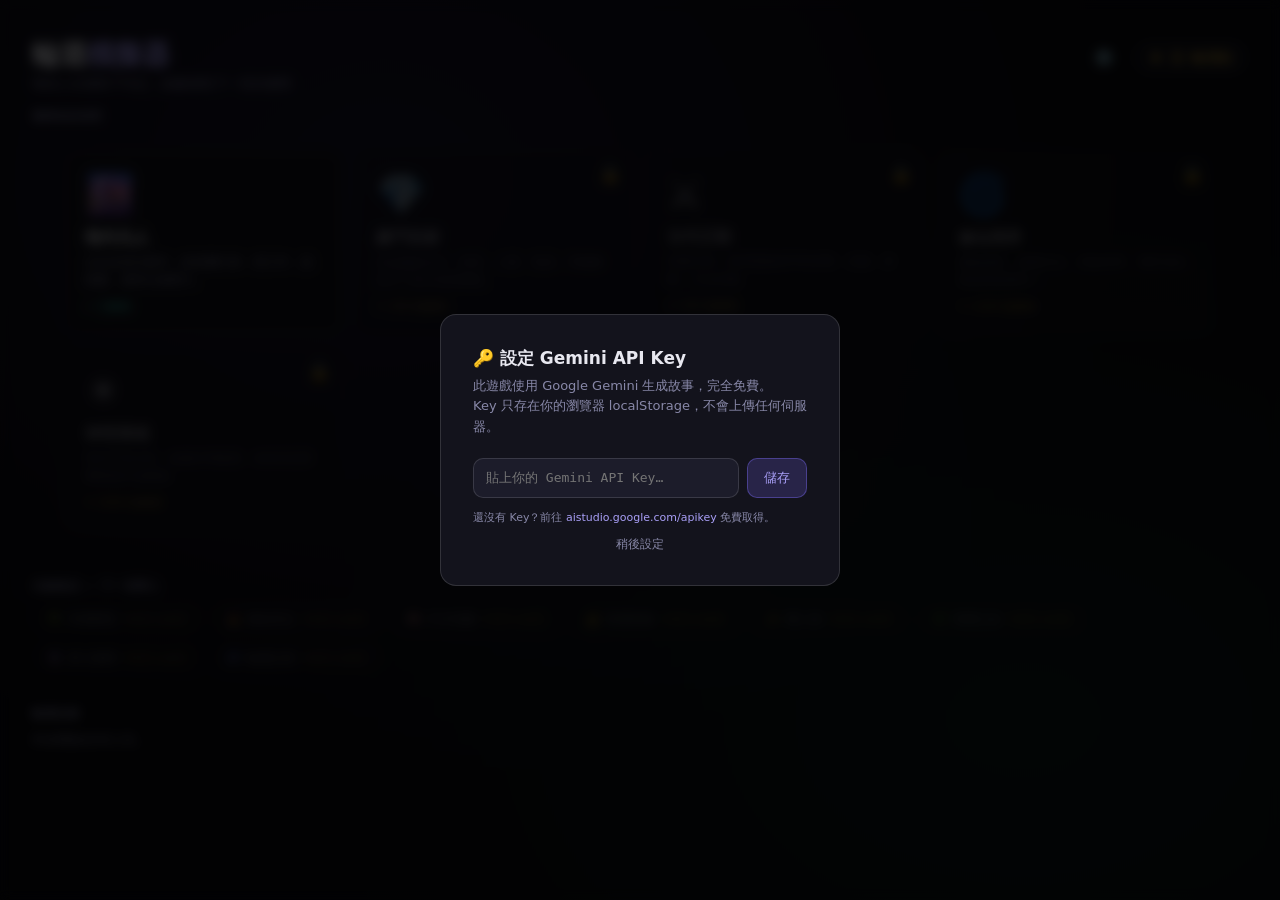
==== index.html @ 96bc890a "改名為 index.html；新增選性別、輪迴紀錄可回顧完整人生、localStorage 保存歷代人生、精簡 API Key 提示，並修正日誌顯示 bug Co-Authored-By: Claud" ====
<!DOCTYPE html>
<html lang="zh-TW">
<head>
<meta charset="UTF-8">
<!-- Gemini SDK via CDN (ESM shim) -->
<meta name="viewport" content="width=device-width, initial-scale=1.0">
<title>輪迴模擬器 — 超凡之路</title>
<style>
:root {
  --bg: #0a0a0f;
  --bg2: #13131c;
  --bg3: #1c1c2a;
  --border: rgba(255,255,255,0.07);
  --border2: rgba(255,255,255,0.13);
  --text: #e8e8f0;
  --text2: #8888a8;
  --text3: #5555770;
  --accent: #7c6af7;
  --accent2: #a99ff7;
  --gold: #f0c040;
  --gold2: #f7e090;
  --teal: #3dd9c0;
  --coral: #f07060;
  --green: #50d890;
  --r: 10px;
  --r2: 16px;
}

* { box-sizing: border-box; margin: 0; padding: 0; }

body {
  background: var(--bg);
  color: var(--text);
  font-family: 'Segoe UI', system-ui, sans-serif;
  min-height: 100vh;
  overflow-x: hidden;
}

/* ── SCREENS ── */
.screen { display: none; min-height: 100vh; }
.screen.active { display: flex; flex-direction: column; }

/* ── HUB ── */
#hub {
  padding: 0;
  background: radial-gradient(ellipse at 30% 20%, rgba(124,106,247,0.12) 0%, transparent 60%),
              radial-gradient(ellipse at 80% 80%, rgba(61,217,192,0.08) 0%, transparent 50%), var(--bg);
}

.hub-header {
  padding: 2.5rem 2rem 1rem;
  display: flex;
  justify-content: space-between;
  align-items: flex-start;
}

.hub-title {
  font-size: 28px;
  font-weight: 600;
  letter-spacing: -0.02em;
  color: var(--text);
  line-height: 1.1;
}
.hub-title span { color: var(--accent2); }
.hub-sub { font-size: 13px; color: var(--text2); margin-top: 4px; }

.hub-currency {
  display: flex;
  align-items: center;
  gap: 8px;
  background: var(--bg2);
  border: 1px solid var(--border2);
  border-radius: 20px;
  padding: 6px 14px;
  font-size: 14px;
  font-weight: 500;
  color: var(--gold);
}
.hub-currency span { font-size: 18px; }

.realm-grid {
  display: grid;
  grid-template-columns: repeat(auto-fill, minmax(260px, 1fr));
  gap: 12px;
  padding: 1rem 2rem 2rem;
}

.realm-card {
  background: var(--bg2);
  border: 1px solid var(--border);
  border-radius: var(--r2);
  padding: 1.25rem;
  cursor: pointer;
  transition: border-color 0.2s, transform 0.15s, box-shadow 0.2s;
  position: relative;
  overflow: hidden;
}
.realm-card::before {
  content: '';
  position: absolute;
  inset: 0;
  border-radius: var(--r2);
  opacity: 0;
  transition: opacity 0.2s;
}
.realm-card:hover:not(.locked) { transform: translateY(-2px); border-color: var(--border2); }
.realm-card:hover:not(.locked)::before { opacity: 1; }
.realm-card.locked { opacity: 0.5; cursor: not-allowed; }
.realm-card.locked::after {
  content: '🔒';
  position: absolute;
  top: 12px; right: 12px;
  font-size: 18px;
}

.realm-icon { font-size: 40px; margin-bottom: 10px; }
.realm-name { font-size: 16px; font-weight: 600; margin-bottom: 4px; }
.realm-desc { font-size: 12px; color: var(--text2); line-height: 1.5; margin-bottom: 10px; }
.realm-unlock { font-size: 11px; color: var(--gold); display: flex; align-items: center; gap: 4px; }

.realm-card[data-realm="mortal"] { --rc: rgba(96,160,255,0.08); }
.realm-card[data-realm="rich"] { --rc: rgba(240,192,64,0.08); }
.realm-card[data-realm="noble"] { --rc: rgba(200,150,255,0.08); }
.realm-card[data-realm="cultivator"] { --rc: rgba(61,217,192,0.08); }
.realm-card[data-realm="immortal"] { --rc: rgba(247,224,144,0.12); }
.realm-card::before { background: var(--rc, transparent); }

.shop-section { padding: 0 2rem 2rem; }
.section-label {
  font-size: 11px;
  font-weight: 600;
  letter-spacing: 0.08em;
  color: var(--text2);
  text-transform: uppercase;
  margin-bottom: 10px;
}

.trait-shop {
  display: flex;
  gap: 8px;
  flex-wrap: wrap;
}
.trait-item {
  background: var(--bg2);
  border: 1px solid var(--border);
  border-radius: 20px;
  padding: 6px 14px;
  font-size: 12px;
  cursor: pointer;
  transition: border-color 0.15s, background 0.15s;
  display: flex;
  align-items: center;
  gap: 6px;
}
.trait-item:hover:not(.owned):not(.cant-afford) { border-color: var(--accent); }
.trait-item.owned { border-color: var(--teal); color: var(--teal); background: rgba(61,217,192,0.05); cursor: default; }
.trait-item.cant-afford { opacity: 0.4; cursor: not-allowed; }
.trait-cost { color: var(--gold); font-weight: 500; }

/* ── GAME SCREEN ── */
#game {
  background: var(--bg);
}

.game-header {
  padding: 1rem 1.5rem;
  display: flex;
  align-items: center;
  gap: 12px;
  border-bottom: 1px solid var(--border);
  background: var(--bg2);
  position: sticky;
  top: 0;
  z-index: 10;
}

.back-btn {
  background: none;
  border: 1px solid var(--border2);
  border-radius: 8px;
  color: var(--text2);
  padding: 6px 10px;
  cursor: pointer;
  font-size: 13px;
  transition: color 0.15s, border-color 0.15s;
}
.back-btn:hover { color: var(--text); border-color: var(--border2); }

.game-realm-badge {
  font-size: 11px;
  font-weight: 600;
  letter-spacing: 0.06em;
  text-transform: uppercase;
  padding: 4px 10px;
  border-radius: 20px;
  background: var(--bg3);
  color: var(--accent2);
  border: 1px solid rgba(124,106,247,0.3);
}

.game-title-bar { flex: 1; }
.game-char-name { font-size: 15px; font-weight: 500; }
.game-life-info { font-size: 11px; color: var(--text2); }

.stats-bar {
  display: flex;
  gap: 6px;
  padding: 10px 1.5rem;
  background: var(--bg2);
  border-bottom: 1px solid var(--border);
  overflow-x: auto;
}

.stat-pill {
  display: flex;
  align-items: center;
  gap: 5px;
  background: var(--bg3);
  border: 1px solid var(--border);
  border-radius: 20px;
  padding: 4px 10px;
  font-size: 11px;
  white-space: nowrap;
  flex-shrink: 0;
}
.stat-dot {
  width: 6px; height: 6px;
  border-radius: 50%;
  flex-shrink: 0;
}

.game-content { flex: 1; padding: 1.5rem; overflow-y: auto; }

/* Scene */
.scene-box {
  background: var(--bg2);
  border: 1px solid var(--border);
  border-radius: var(--r2);
  padding: 1.25rem;
  margin-bottom: 1rem;
  position: relative;
}
.scene-age-tag {
  font-size: 11px;
  color: var(--text2);
  margin-bottom: 8px;
  display: flex;
  align-items: center;
  gap: 8px;
}
.scene-age-tag::after {
  content: '';
  flex: 1;
  height: 1px;
  background: var(--border);
}
.scene-text {
  font-size: 14px;
  line-height: 1.8;
  color: var(--text);
}
.scene-typing::after {
  content: '▋';
  animation: blink 0.8s step-end infinite;
  color: var(--accent2);
}
@keyframes blink { 50% { opacity: 0; } }

/* Choices */
.choices-label {
  font-size: 11px;
  font-weight: 600;
  letter-spacing: 0.06em;
  color: var(--text2);
  text-transform: uppercase;
  margin-bottom: 8px;
}

.choices-grid {
  display: flex;
  flex-direction: column;
  gap: 8px;
  margin-bottom: 1.5rem;
}

.choice-btn {
  background: var(--bg2);
  border: 1px solid var(--border);
  border-radius: var(--r);
  padding: 12px 16px;
  cursor: pointer;
  text-align: left;
  transition: border-color 0.15s, background 0.15s, transform 0.1s;
  color: var(--text);
  font-size: 13px;
  line-height: 1.5;
  display: flex;
  align-items: flex-start;
  gap: 10px;
}
.choice-btn:hover { border-color: var(--accent); background: rgba(124,106,247,0.05); transform: translateX(3px); }
.choice-btn:active { transform: scale(0.99); }
.choice-btn.picked { border-color: var(--teal); background: rgba(61,217,192,0.05); }
.choice-letter {
  width: 22px;
  height: 22px;
  border-radius: 50%;
  background: var(--bg3);
  border: 1px solid var(--border2);
  display: flex;
  align-items: center;
  justify-content: center;
  font-size: 10px;
  font-weight: 600;
  flex-shrink: 0;
  color: var(--text2);
}
.choice-btn.picked .choice-letter { background: rgba(61,217,192,0.15); border-color: var(--teal); color: var(--teal); }
.choice-effect {
  font-size: 10px;
  color: var(--text2);
  margin-top: 3px;
}
.effect-pos { color: var(--green); }
.effect-neg { color: var(--coral); }

/* History */
.history-entry {
  padding: 12px 0;
  border-bottom: 1px solid var(--border);
  font-size: 13px;
  line-height: 1.6;
}
.history-entry:last-child { border-bottom: none; }
.history-entry .age { color: var(--text2); font-size: 11px; margin-bottom: 3px; }
.history-entry .choice-made { color: var(--accent2); font-size: 11px; margin-top: 4px; }

/* Death/End screen */
.end-overlay {
  position: fixed;
  inset: 0;
  background: rgba(0,0,0,0.85);
  display: flex;
  align-items: center;
  justify-content: center;
  z-index: 100;
  padding: 2rem;
  backdrop-filter: blur(4px);
}
.end-card {
  background: var(--bg2);
  border: 1px solid var(--border2);
  border-radius: var(--r2);
  padding: 2rem;
  max-width: 420px;
  width: 100%;
  text-align: center;
}
.end-emoji { font-size: 64px; margin-bottom: 12px; }
.end-title { font-size: 22px; font-weight: 600; margin-bottom: 6px; }
.end-story { font-size: 13px; color: var(--text2); line-height: 1.7; margin-bottom: 1.5rem; }
.end-rewards { background: var(--bg3); border-radius: var(--r); padding: 12px 16px; margin-bottom: 1.5rem; text-align: left; }
.reward-row { display: flex; align-items: center; justify-content: space-between; font-size: 13px; padding: 4px 0; }
.reward-label { color: var(--text2); }
.reward-val { font-weight: 500; color: var(--gold); }
.end-btns { display: flex; gap: 10px; }
.end-btn {
  flex: 1;
  padding: 10px;
  border-radius: var(--r);
  font-size: 13px;
  font-weight: 500;
  cursor: pointer;
  border: 1px solid var(--border2);
  background: var(--bg3);
  color: var(--text);
  transition: background 0.15s, border-color 0.15s;
}
.end-btn:hover { background: rgba(255,255,255,0.06); }
.end-btn.primary { background: rgba(124,106,247,0.15); border-color: rgba(124,106,247,0.4); color: var(--accent2); }
.end-btn.primary:hover { background: rgba(124,106,247,0.25); }

/* Loading */
.loading-scene {
  display: flex;
  align-items: center;
  gap: 10px;
  color: var(--text2);
  font-size: 13px;
  padding: 8px 0;
}
.loading-dots span {
  display: inline-block;
  width: 5px; height: 5px;
  border-radius: 50%;
  background: var(--accent);
  animation: ld 1.2s infinite;
  margin: 0 2px;
}
.loading-dots span:nth-child(2) { animation-delay: 0.2s; }
.loading-dots span:nth-child(3) { animation-delay: 0.4s; }
@keyframes ld { 0%,80%,100%{transform:scale(0.6);opacity:0.4} 40%{transform:scale(1);opacity:1} }

/* Realm backgrounds */
.realm-mortal { background: radial-gradient(ellipse at top, rgba(96,160,255,0.06) 0%, transparent 50%), var(--bg); }
.realm-rich { background: radial-gradient(ellipse at top, rgba(240,192,64,0.08) 0%, transparent 50%), var(--bg); }
.realm-noble { background: radial-gradient(ellipse at top, rgba(200,150,255,0.08) 0%, transparent 50%), var(--bg); }
.realm-cultivator { background: radial-gradient(ellipse at top, rgba(61,217,192,0.1) 0%, transparent 50%), var(--bg); }
.realm-immortal { background: radial-gradient(ellipse at 50% -10%, rgba(247,224,144,0.12) 0%, transparent 60%), var(--bg); }

/* Tabs */
.tab-bar {
  display: flex;
  gap: 0;
  border-bottom: 1px solid var(--border);
  padding: 0 1.5rem;
  background: var(--bg2);
}
.tab {
  padding: 10px 16px;
  font-size: 12px;
  font-weight: 500;
  color: var(--text2);
  cursor: pointer;
  border-bottom: 2px solid transparent;
  transition: color 0.15s;
  margin-bottom: -1px;
}
.tab.active { color: var(--accent2); border-bottom-color: var(--accent); }

/* Traits display */
.active-traits {
  display: flex;
  flex-wrap: wrap;
  gap: 6px;
  margin-bottom: 1rem;
}
.active-trait {
  font-size: 11px;
  padding: 3px 10px;
  border-radius: 20px;
  background: rgba(124,106,247,0.1);
  border: 1px solid rgba(124,106,247,0.25);
  color: var(--accent2);
}

/* Toast */
.toast {
  position: fixed;
  bottom: 20px; left: 50%;
  transform: translateX(-50%) translateY(60px);
  background: var(--bg2);
  border: 1px solid var(--border2);
  border-radius: 20px;
  padding: 8px 18px;
  font-size: 13px;
  font-weight: 500;
  transition: transform 0.3s, opacity 0.3s;
  opacity: 0;
  pointer-events: none;
  z-index: 999;
  white-space: nowrap;
}
.toast.show { transform: translateX(-50%) translateY(0); opacity: 1; }

/* Scrollbar */
::-webkit-scrollbar { width: 4px; height: 4px; }
::-webkit-scrollbar-track { background: transparent; }
::-webkit-scrollbar-thumb { background: var(--border2); border-radius: 2px; }

/* ── KEY MODAL ── */
.key-modal-overlay {
  position: fixed; inset: 0;
  background: rgba(0,0,0,0.8);
  display: none; align-items: center; justify-content: center;
  z-index: 200; padding: 2rem;
  backdrop-filter: blur(6px);
}
.key-modal-overlay.show { display: flex; }
.key-modal {
  background: var(--bg2);
  border: 1px solid var(--border2);
  border-radius: var(--r2);
  padding: 2rem;
  max-width: 400px; width: 100%;
}
.key-modal h3 { font-size: 17px; font-weight: 600; margin-bottom: 6px; }
.key-modal p { font-size: 13px; color: var(--text2); line-height: 1.6; margin-bottom: 1.25rem; }
.key-modal a { color: var(--accent2); text-decoration: none; }
.key-modal a:hover { text-decoration: underline; }
.key-input-wrap { display: flex; gap: 8px; margin-bottom: 12px; }
.key-input-wrap input {
  flex: 1; background: var(--bg3);
  border: 1px solid var(--border2);
  border-radius: var(--r); padding: 10px 12px;
  color: var(--text); font-size: 13px; font-family: monospace;
  outline: none;
}
.key-input-wrap input:focus { border-color: var(--accent); }
.key-confirm-btn {
  background: rgba(124,106,247,0.2);
  border: 1px solid rgba(124,106,247,0.4);
  border-radius: var(--r);
  color: var(--accent2); font-size: 13px; font-weight: 500;
  padding: 10px 16px; cursor: pointer; white-space: nowrap;
  transition: background 0.15s;
}
.key-confirm-btn:hover { background: rgba(124,106,247,0.35); }
.key-hint { font-size: 11px; color: var(--text2); line-height: 1.5; }
.key-hint code { background: var(--bg3); padding: 1px 5px; border-radius: 4px; font-size: 11px; color: var(--teal); }
.key-skip { font-size: 12px; color: var(--text2); text-align: center; margin-top: 10px; cursor: pointer; }
.key-skip:hover { color: var(--text); }
/* Settings gear on hub */
.hub-gear {
  background: none; border: 1px solid var(--border);
  border-radius: 8px; padding: 6px 10px;
  cursor: pointer; color: var(--text2); font-size: 16px;
  transition: color 0.15s, border-color 0.15s;
}
.hub-gear:hover { color: var(--text); border-color: var(--border2); }

</style>
</head>
<body>

<!-- ══════════════ HUB SCREEN ══════════════ -->
<div id="hub" class="screen active">
  <div class="hub-header">
    <div>
      <div class="hub-title">輪迴<span>模擬器</span></div>
      <div class="hub-sub">每段人生都留下印記，點數換取下一世的優勢</div>
    </div>
    <div style="display:flex;align-items:center;gap:8px">
      <button class="hub-gear" onclick="showKeyModal()" title="設定 API Key">⚙️</button>
      <div class="hub-currency">
        <span>✦</span>
        <span id="hub-points">0</span> 輪迴點
      </div>
    </div>
  </div>

  <div style="padding:0 2rem 1rem">
    <div class="section-label">選擇你的世界</div>
    <div class="realm-grid" id="realm-grid">
      <div class="realm-card" data-realm="mortal" onclick="startGame('mortal')">
        <div class="realm-icon">🌆</div>
        <div class="realm-name">現代凡人</div>
        <div class="realm-desc">出生在現代都市，從底層打拼。找工作、談戀愛、面對社會壓力。</div>
        <div class="realm-unlock" style="color:var(--teal)">✓ 已解鎖</div>
      </div>
      <div class="realm-card locked" data-realm="rich" id="card-rich" onclick="tryUnlock('rich',200)">
        <div class="realm-icon">💎</div>
        <div class="realm-name">豪門世家</div>
        <div class="realm-desc">含金鑰匙出生，財富、人脈、陰謀。用錢解決不了的才是真難題。</div>
        <div class="realm-unlock"><span>✦</span> 200 點解鎖</div>
      </div>
      <div class="realm-card locked" data-realm="noble" id="card-noble" onclick="tryUnlock('noble',500)">
        <div class="realm-icon">⚔️</div>
        <div class="realm-name">古代王朝</div>
        <div class="realm-desc">封建王朝，皇室貴族或平民武將。忠義、謀略、江山社稷。</div>
        <div class="realm-unlock"><span>✦</span> 500 點解鎖</div>
      </div>
      <div class="realm-card locked" data-realm="cultivator" id="card-cultivator" onclick="tryUnlock('cultivator',1200)">
        <div class="realm-icon">🌀</div>
        <div class="realm-name">修仙境界</div>
        <div class="realm-desc">靈氣復甦，修煉功法，突破境界。飛昇成仙還是隕落塵埃？</div>
        <div class="realm-unlock"><span>✦</span> 1200 點解鎖</div>
      </div>
      <div class="realm-card locked" data-realm="immortal" id="card-immortal" onclick="tryUnlock('immortal',3000)">
        <div class="realm-icon">☀️</div>
        <div class="realm-name">神明境域</div>
        <div class="realm-desc">掌控宇宙法則，超越生死輪迴。你的決定影響整個天地萬物。</div>
        <div class="realm-unlock"><span>✦</span> 3000 點解鎖</div>
      </div>
    </div>
  </div>

  <div class="shop-section">
    <div class="section-label">天賦商店 — 下一世帶入</div>
    <div class="trait-shop" id="trait-shop"></div>
  </div>

  <div style="padding: 0 2rem 1.5rem">
    <div class="section-label">輪迴紀錄</div>
    <div id="life-records" style="font-size:13px;color:var(--text2)">尚未開始任何人生。</div>
  </div>
</div>

<!-- ══════════════ GAME SCREEN ══════════════ -->
<div id="game" class="screen">
  <div class="game-header">
    <button class="back-btn" onclick="confirmBack()">← 返回</button>
    <div class="game-realm-badge" id="realm-badge">凡人</div>
    <div class="game-title-bar">
      <div class="game-char-name" id="g-name">—</div>
      <div class="game-life-info" id="g-info">—</div>
    </div>
    <div style="font-size:13px;color:var(--gold);font-weight:500" id="g-points-mini">✦ 0</div>
  </div>

  <div class="stats-bar" id="stats-bar"></div>

  <div class="tab-bar">
    <div class="tab active" onclick="switchTab('story')" id="tab-story">故事</div>
    <div class="tab" onclick="switchTab('history')" id="tab-history">日誌</div>
    <div class="tab" onclick="switchTab('traits')" id="tab-traits">天賦</div>
  </div>

  <div class="game-content">
    <div id="tab-story-content">
      <div id="scene-container"></div>
      <div id="choices-container"></div>
    </div>
    <div id="tab-history-content" style="display:none">
      <div id="history-list"></div>
    </div>
    <div id="tab-traits-content" style="display:none">
      <div class="section-label" style="margin-bottom:8px">本世天賦</div>
      <div class="active-traits" id="current-traits"></div>
      <div class="section-label" style="margin-bottom:8px;margin-top:16px">屬性說明</div>
      <div id="stats-detail" style="font-size:13px;color:var(--text2);line-height:2"></div>
    </div>
  </div>
</div>

<!-- END OVERLAY -->
<div class="end-overlay" id="end-overlay" style="display:none">
  <div class="end-card">
    <div class="end-emoji" id="end-emoji">🕊️</div>
    <div class="end-title" id="end-title">人生落幕</div>
    <div class="end-story" id="end-story"></div>
    <div class="end-rewards" id="end-rewards"></div>
    <div class="end-btns">
      <button class="end-btn" onclick="backToHub()">返回轉世所</button>
      <button class="end-btn primary" onclick="reincarnate()">立即輪迴 →</button>
    </div>
  </div>
</div>

<div class="toast" id="toast"></div>

<script>
// ── PERSISTENCE ──
const SAVE_KEY = 'multilife_v2';
const DEFAULT_SAVE = {
  totalPoints: 0,
  ownedRealms: ['mortal'],
  ownedTraits: [],
  lifeRecords: [],   // 完整保存歷代人生（含性別、事件日誌、結語）
  equippedTraits: []
};
let save = Object.assign({}, DEFAULT_SAVE, JSON.parse(localStorage.getItem(SAVE_KEY) || 'null') || {});
// 舊存檔欄位補齊（向後相容）
for (const k in DEFAULT_SAVE) {
  if (save[k] === undefined) save[k] = Array.isArray(DEFAULT_SAVE[k]) ? [] : DEFAULT_SAVE[k];
}

function persist() { localStorage.setItem(SAVE_KEY, JSON.stringify(save)); }

// ── REALM CONFIGS ──
const REALMS = {
  mortal: {
    name: '現代凡人', badge: '現代', emoji: '🌆',
    bgClass: 'realm-mortal',
    ages: [5,10,15,18,22,28,35,45,55,65,75],
    stats: ['健康','快樂','財富','社交','事業'],
    statColors: ['#50d890','#f0c040','#7c6af7','#3dd9c0','#f07060'],
    statInit: [80,70,30,60,20],
    context: '現代都市，充滿機遇與競爭的社會。主角從普通家庭出身，面對求學、工作、愛情、家庭的種種選擇。',
  },
  rich: {
    name: '豪門世家', badge: '豪門', emoji: '💎',
    bgClass: 'realm-rich',
    ages: [6,12,16,20,25,30,40,50,60,70],
    stats: ['健康','快樂','財富','影響力','聲望'],
    statColors: ['#50d890','#f0c040','#f7e090','#a99ff7','#f07060'],
    statInit: [75,60,95,50,70],
    context: '豪門大族，金碧輝煌卻暗流湧動。主角含著金鑰匙出生，身邊是商業競爭、家族政治與上流社會。',
  },
  noble: {
    name: '古代王朝', badge: '王朝', emoji: '⚔️',
    bgClass: 'realm-noble',
    ages: [7,12,16,20,25,30,38,48,58,68],
    stats: ['武力','謀略','民心','忠誠','功勳'],
    statColors: ['#f07060','#a99ff7','#50d890','#f0c040','#3dd9c0'],
    statInit: [60,50,40,80,10],
    context: '封建王朝，江山動盪。主角或為皇族、將門、文人書生，在朝堂、戰場、江湖之間縱橫。文言夾白話，帶古風氣息。',
  },
  cultivator: {
    name: '修仙境界', badge: '修仙', emoji: '🌀',
    bgClass: 'realm-cultivator',
    ages: [10,20,50,100,200,500,1000,2000],
    stats: ['修為','悟性','根骨','靈力','道心'],
    statColors: ['#3dd9c0','#a99ff7','#f0c040','#7c6af7','#f07060'],
    statInit: [10,60,50,30,70],
    context: '靈氣充沛的修仙世界，分為練氣、築基、金丹、元嬰、化神、合體、大乘、渡劫八大境界。主角資質平平卻機緣不斷。',
  },
  immortal: {
    name: '神明境域', badge: '神明', emoji: '☀️',
    bgClass: 'realm-immortal',
    ages: [100,1000,10000,100000,1000000],
    stats: ['神力','法則','信仰','因果','混沌'],
    statColors: ['#f7e090','#f0c040','#3dd9c0','#a99ff7','#f07060'],
    statInit: [50,30,80,60,10],
    context: '超脱輪迴的神明境域，主角掌握某種天地法則，在諸神博弈、宇宙興滅之間做出抉擇。充滿哲學與宏大敘事。',
  }
};

// ── TRAIT SHOP ──
const TRAIT_SHOP = [
  { id:'lucky', name:'幸運體質', emoji:'🍀', cost:50, desc:'事件中好結果機率+15%', effect:{luck:15} },
  { id:'iron', name:'鐵血意志', emoji:'🔥', cost:80, desc:'健康/武力類屬性初始+10', effect:{statBonus:['健康','武力','根骨']} },
  { id:'genius', name:'天才頭腦', emoji:'🧠', cost:100, desc:'謀略/悟性/事業類+15', effect:{statBonus:['謀略','悟性','事業']} },
  { id:'rich_start', name:'富貴投胎', emoji:'💰', cost:150, desc:'財富/靈力初始值翻倍', effect:{statBonus:['財富','靈力']} },
  { id:'charisma', name:'萬人迷', emoji:'✨', cost:120, desc:'社交/民心/信仰+20', effect:{statBonus:['社交','民心','信仰']} },
  { id:'long_life', name:'長壽之命', emoji:'🌿', cost:200, desc:'每輪可多活2個階段', effect:{extraStages:2} },
  { id:'karma', name:'業力護體', emoji:'🔮', cost:300, desc:'死亡結算點數×1.5', effect:{deathBonus:1.5} },
  { id:'reincarnation', name:'輪迴記憶', emoji:'🌌', cost:500, desc:'每世繼承上世10%屬性', effect:{inherit:0.1} },
];

// ── GAME STATE ──
let gs = {};

function initGameState(realmId, gender) {
  const r = REALMS[realmId];
  const traits = save.equippedTraits.map(id => TRAIT_SHOP.find(t=>t.id===id)).filter(Boolean);
  
  let stats = {};
  r.stats.forEach((s,i)=>{ stats[s]=r.statInit[i]; });
  
  // Apply trait bonuses
  traits.forEach(t=>{
    if(t.effect.statBonus) {
      t.effect.statBonus.forEach(sn=>{
        if(stats[sn]!==undefined) stats[sn]=Math.min(100,stats[sn]+15);
      });
    }
  });

  const g = (gender === 'male' || gender === 'female') ? gender : (Math.random()<0.5?'male':'female');
  gs = {
    realmId,
    realm: r,
    gender: g,
    name: randomName(realmId, g),
    day: 1,
    ageIdx: 0,
    stats,
    points: 0,
    history: [],
    currentScene: null,
    currentChoices: [],
    choosing: false,
    traits,
    lifeScore: 0,
  };
}

// 依世界 + 性別取名。other 性別隨機從男女池抽。
const NAME_POOLS = {
  mortal:    { male:['林建宏','王志豪','張宗翰','陳冠廷'], female:['陳雅婷','李淑芬','黃怡君','林思妤'] },
  rich:      { male:['文景瑞','霍天行','傅珩宇','顧亦深'], female:['沈璧瑤','顧晴嵐','薛霜月','慕容雪'] },
  noble:     { male:['蕭戰羽','燕清風','韓玉書','楚離塵'], female:['沈醉夢','白卿雲','蘇晚晴','柳如煙'] },
  cultivator:{ male:['蒼玄子','雲霄逸','冥淵道人','靈虛散人'], female:['夜明珠','碧落仙子','凌霜雪','月華仙子'] },
  immortal:  { male:['太初','永恆之燭','法則化身','終焉使者'], female:['虛無','混沌之源','星辰之母','寂滅女神'] },
};
function randomName(realm, gender) {
  const pool = NAME_POOLS[realm] || NAME_POOLS.mortal;
  let g = gender;
  if (g !== 'male' && g !== 'female') g = Math.random() < 0.5 ? 'male' : 'female';
  const list = pool[g];
  return list[Math.floor(Math.random()*list.length)];
}
function genderLabel(g) { return g==='male' ? '男' : g==='female' ? '女' : '隨機'; }

// ── API KEY MANAGEMENT ──
const KEY_STORE = 'multilife_gemini_key';

function getSavedKey() { return localStorage.getItem(KEY_STORE) || ''; }
function saveKey(k) { localStorage.setItem(KEY_STORE, k); }

function showKeyModal() {
  document.getElementById('key-modal').style.display = 'flex';
  document.getElementById('key-input').value = getSavedKey();
}
function closeKeyModal() {
  document.getElementById('key-modal').style.display = 'none';
}
function confirmKey() {
  const k = document.getElementById('key-input').value.trim();
  if(!k) { showToast('請輸入 API Key'); return; }
  saveKey(k);
  closeKeyModal();
  showToast('✅ Gemini Key 已儲存');
}

// ── AI CALL (Gemini via REST, CORS-safe with proper endpoint) ──
async function callAI(prompt) {
  const key = getSavedKey();
  if(!key) { showKeyModal(); return null; }
  try {
    const res = await fetch(
      `https://generativelanguage.googleapis.com/v1beta/models/gemini-3.1-flash-lite:generateContent?key=${key}`,
      {
        method: 'POST',
        headers: { 'Content-Type': 'application/json' },
        body: JSON.stringify({
          contents: [{ parts: [{ text: prompt }] }],
          generationConfig: { temperature: 0.9, maxOutputTokens: 65535 }
        })
      }
    );
    const data = await res.json();
    if(data.error) {
      if(data.error.code === 400 || data.error.code === 403) {
        showToast('⚠️ API Key 無效，請重新設定');
        showKeyModal();
      } else {
        showToast('AI 錯誤：' + data.error.message);
      }
      return null;
    }
    return data.candidates?.[0]?.content?.parts?.[0]?.text || null;
  } catch(e) {
    console.error('AI error:', e);
    showToast('網路錯誤，請稍後重試');
    return null;
  }
}

async function generateScene() {
  const r = gs.realm;
  const ageIdx = gs.ageIdx;
  const age = r.ages[ageIdx];
  const statsStr = r.stats.map((s,i)=>`${s}:${Math.round(gs.stats[s])}`).join(',');
  const history = gs.history.slice(-3).map(h=>`${h.age}歲:${h.choice}`).join('; ');
  const traitStr = gs.traits.map(t=>t.name).join(',') || '無';
  const luckyMod = gs.traits.some(t=>t.id==='lucky') ? '（此角色有幸運體質，好事稍多）' : '';

  const prompt = `你是一個沈浸式人生模擬遊戲的敘事引擎。
世界觀：${r.context}
角色：${gs.name}（${genderLabel(gs.gender)}性），現在${age}歲。
當前屬性：${statsStr}
天賦：${traitStr} ${luckyMod}
近期歷史：${history || '剛開始'}

請生成一段生動的人生場景（100-150字，繁體中文），描述主角此刻面對的處境、情感與環境。
然後提供4個選項，每個選項要有實質影響，且有意外性和深度。

嚴格按照以下JSON格式回應（不要加markdown符號）：
{
  "scene": "場景描述",
  "choices": [
    {"text":"選項描述（15-30字）","effects":{"屬性名":數值變化},"outcome":"選後簡短結果（20字內）"},
    {"text":"選項描述","effects":{"屬性名":數值},"outcome":"結果"},
    {"text":"選項描述","effects":{"屬性名":數值},"outcome":"結果"},
    {"text":"選項描述","effects":{"屬性名":數值},"outcome":"結果"}
  ]
}
effects中使用的屬性名必須完全符合這些名字之一：${r.stats.join('、')}
每個選項effects影響1-3個屬性，數值範圍-25到+25。`;

  const raw = await callAI(prompt);
  if(!raw) return null;
  
  try {
    const json = raw.replace(/```json?/g,'').replace(/```/g,'').trim();
    const start = json.indexOf('{');
    const end = json.lastIndexOf('}');
    return JSON.parse(json.slice(start, end+1));
  } catch(e) {
    console.error('Parse error:', raw);
    return null;
  }
}

async function generateDeathSummary() {
  const r = gs.realm;
  const histSummary = gs.history.map(h=>`${h.age}歲時${h.choice}`).join('；');
  const finalStats = r.stats.map(s=>`${s}${Math.round(gs.stats[s])}`).join('，');
  const age = r.ages[Math.min(gs.ageIdx, r.ages.length-1)];

  const prompt = `為以下人生寫一段結語（繁體中文，80-120字，詩意但不做作）：
世界：${r.name}
角色：${gs.name}
終年：${age}歲
人生大事：${histSummary || '平淡度過一生'}
最終狀態：${finalStats}
要總結這一生的意義、遺憾或成就，語氣可以是感慨、豁達或悲壯，視人生走向而定。只輸出結語文字。`;

  return await callAI(prompt) || `${gs.name}走完了這段旅程，在${age}歲時悄然離去，留下了屬於自己的印記。`;
}

// ── RENDER ──
function renderHub() {
  document.getElementById('hub-points').textContent = save.totalPoints;
  
  // Realm cards
  ['rich','noble','cultivator','immortal'].forEach(id=>{
    const card = document.getElementById('card-'+id);
    if(save.ownedRealms.includes(id)) {
      card.classList.remove('locked');
      card.querySelector('.realm-unlock').innerHTML = '<span style="color:var(--teal)">✓ 已解鎖</span>';
      card.onclick = ()=>startGame(id);
    }
  });

  // Trait shop
  const shop = document.getElementById('trait-shop');
  shop.innerHTML = '';
  TRAIT_SHOP.forEach(t=>{
    const owned = save.ownedTraits.includes(t.id);
    const equipped = save.equippedTraits.includes(t.id);
    const canAfford = save.totalPoints >= t.cost;
    const div = document.createElement('div');
    div.className = 'trait-item' + (owned?(equipped?' owned':''):(canAfford?'':' cant-afford'));
    div.innerHTML = `<span>${t.emoji}</span><span>${t.name}</span>${owned?'<span style="color:var(--teal);font-size:10px">'+(equipped?'▶裝備':'點擊裝備')+'</span>':'<span class="trait-cost">✦${t.cost}</span>'}`;
    div.title = t.desc;
    div.onclick = ()=>handleTrait(t, owned, equipped);
    shop.appendChild(div);
  });

  // Life records —— 點擊可回顧完整一生
  const recs = document.getElementById('life-records');
  if(save.lifeRecords.length === 0) { recs.textContent = '尚未開始任何人生。'; return; }
  const total = save.lifeRecords.length;
  recs.innerHTML = save.lifeRecords.map((r,i)=>({r,i})).reverse().slice(0,8).map(({r,i})=>
    `<div onclick="showLifeReview(${i})" style="padding:8px 0;border-bottom:1px solid var(--border);display:flex;justify-content:space-between;align-items:center;cursor:pointer"
       onmouseover="this.style.opacity=0.7" onmouseout="this.style.opacity=1">
      <span>第${i+1}世 · ${r.realm} · ${r.name}${r.gender?'（'+genderLabel(r.gender)+'）':''} · ${r.age}歲${r.earlyDeath?' ⚰️':''}</span>
      <span style="color:var(--gold);font-size:12px">+✦${r.points} ›</span>
    </div>`
  ).join('') + (total>8?`<div style="padding:6px 0;color:var(--text2);font-size:12px">共 ${total} 世，僅顯示最近 8 世</div>`:'');
}

// 回顧某一世（用 end-overlay 重複利用樣式）
function showLifeReview(idx) {
  const L = save.lifeRecords[idx];
  if(!L) return;
  const deathEmojis = { mortal:'🕊️', rich:'💰', noble:'⚔️', cultivator:'🌀', immortal:'✨' };
  document.getElementById('end-emoji').textContent = deathEmojis[L.realmId] || '🕊️';
  document.getElementById('end-title').textContent = `第${idx+1}世 · ${L.name}`;
  document.getElementById('end-story').textContent = L.summary || '（無結語）';
  const statsStr = (L.finalStats||[]).map(s=>`${s.name} ${s.val}`).join('　');
  const logStr = (L.log||[]).map(h=>`<div style="padding:3px 0;border-bottom:1px solid var(--border);font-size:12px;text-align:left">
      <span style="color:var(--text2)">${h.age}歲</span>　${h.choice}${h.outcome?`<span style="color:var(--teal)"> ↳ ${h.outcome}</span>`:''}</div>`).join('') || '<span style="color:var(--text2)">無事件紀錄</span>';
  document.getElementById('end-rewards').innerHTML = `
    <div class="reward-row"><span class="reward-label">世界 / 性別</span><span class="reward-val">${L.realm} · ${genderLabel(L.gender)}</span></div>
    <div class="reward-row"><span class="reward-label">享年</span><span class="reward-val">${L.age}歲${L.earlyDeath?'（早逝）':''}</span></div>
    <div class="reward-row"><span class="reward-label">本世獲得</span><span class="reward-val">✦ ${L.points}</span></div>
    <div style="margin-top:10px;padding-top:8px;border-top:1px solid var(--border);font-size:12px;color:var(--text2);text-align:left">最終狀態：${statsStr}</div>
    <div style="margin-top:8px;max-height:200px;overflow-y:auto">${logStr}</div>`;
  // 回顧模式：按鈕只留關閉
  const overlay = document.getElementById('end-overlay');
  overlay.querySelector('.end-btns').innerHTML = `<button class="end-btn primary" onclick="closeLifeReview()">關閉</button>`;
  overlay.style.display = 'flex';
}
function closeLifeReview() {
  const overlay = document.getElementById('end-overlay');
  overlay.style.display = 'none';
  // 還原死亡結算用的按鈕
  overlay.querySelector('.end-btns').innerHTML =
    `<button class="end-btn" onclick="backToHub()">返回轉世所</button>
     <button class="end-btn primary" onclick="reincarnate()">立即輪迴 →</button>`;
}

function handleTrait(t, owned, equipped) {
  if(owned) {
    if(equipped) {
      save.equippedTraits = save.equippedTraits.filter(id=>id!==t.id);
      showToast(`已卸下 ${t.emoji} ${t.name}`);
    } else {
      save.equippedTraits.push(t.id);
      showToast(`已裝備 ${t.emoji} ${t.name}`);
    }
    persist(); renderHub(); return;
  }
  if(save.totalPoints < t.cost) { showToast('輪迴點不足'); return; }
  save.totalPoints -= t.cost;
  save.ownedTraits.push(t.id);
  save.equippedTraits.push(t.id);
  persist(); renderHub();
  showToast(`解鎖天賦：${t.emoji} ${t.name}`);
}

function tryUnlock(realmId, cost) {
  if(save.ownedRealms.includes(realmId)) { startGame(realmId); return; }
  if(save.totalPoints < cost) { showToast(`需要 ✦${cost} 輪迴點`); return; }
  if(!confirm(`花費 ${cost} 輪迴點解鎖「${REALMS[realmId].name}」？`)) return;
  save.totalPoints -= cost;
  save.ownedRealms.push(realmId);
  persist(); renderHub();
  showToast(`解鎖世界：${REALMS[realmId].emoji} ${REALMS[realmId].name}`);
}

// ── GENDER SELECT ──
let pendingRealm = null;
function startGame(realmId) {
  // 先選性別，再真正開始
  pendingRealm = realmId;
  const r = REALMS[realmId];
  document.getElementById('gender-realm-name').textContent = `${r.emoji} ${r.name}`;
  document.getElementById('gender-modal').classList.add('show');
}
function pickGender(g) {
  document.getElementById('gender-modal').classList.remove('show');
  const realmId = pendingRealm; pendingRealm = null;
  if (realmId) beginLife(realmId, g);
}

// ── GAME UI ──
function beginLife(realmId, gender) {
  initGameState(realmId, gender);
  const r = gs.realm;
  
  document.getElementById('hub').classList.remove('active');
  const gameEl = document.getElementById('game');
  gameEl.classList.add('active');
  gameEl.className = 'screen active ' + r.bgClass;
  
  document.getElementById('realm-badge').textContent = r.badge;
  document.getElementById('g-name').textContent = gs.name;
  updateGameHeader();
  renderStats();
  
  switchTab('story');
  document.getElementById('scene-container').innerHTML = '';
  document.getElementById('choices-container').innerHTML = '';
  
  nextScene();
}

function updateGameHeader() {
  const r = gs.realm;
  const age = r.ages[gs.ageIdx] || r.ages[r.ages.length-1];
  document.getElementById('g-info').textContent = `${r.name} · ${genderLabel(gs.gender)} · ${age}歲`;
  document.getElementById('g-points-mini').textContent = `✦ ${gs.points}`;
}

function renderStats() {
  const r = gs.realm;
  const bar = document.getElementById('stats-bar');
  bar.innerHTML = r.stats.map((s,i)=>`
    <div class="stat-pill">
      <div class="stat-dot" style="background:${r.statColors[i]}"></div>
      <span style="color:var(--text2)">${s}</span>
      <span style="font-weight:500">${Math.round(gs.stats[s])}</span>
    </div>
  `).join('');

  const detail = document.getElementById('stats-detail');
  detail.innerHTML = r.stats.map((s,i)=>
    `<span style="color:${r.statColors[i]}">${s}</span> ${Math.round(gs.stats[s])}/100 &nbsp; `
  ).join('');
}

function renderCurrentTraits() {
  const ct = document.getElementById('current-traits');
  if(gs.traits.length===0) { ct.innerHTML='<span style="color:var(--text2);font-size:13px">本世無特殊天賦</span>'; return; }
  ct.innerHTML = gs.traits.map(t=>`<div class="active-trait">${t.emoji} ${t.name}</div>`).join('');
}

async function nextScene() {
  if(gs.ageIdx >= gs.realm.ages.length) { await endLife(); return; }
  
  gs.choosing = false;
  const container = document.getElementById('scene-container');
  const choicesCont = document.getElementById('choices-container');
  
  // Loading
  choicesCont.innerHTML = `<div class="loading-scene">
    <div class="loading-dots"><span></span><span></span><span></span></div>
    AI 正在編寫你的人生…
  </div>`;
  
  const data = await generateScene();
  if(!data) {
    choicesCont.innerHTML = `<div style="color:var(--coral);font-size:13px;padding:8px 0">
      ⚠️ AI 生成失敗，請點下方按鈕重試
      <button onclick="nextScene()" style="margin-left:10px;background:var(--bg3);border:1px solid var(--border2);border-radius:8px;padding:4px 12px;cursor:pointer;color:var(--text);font-size:12px">重試</button>
    </div>`;
    return;
  }

  gs.currentScene = data;
  gs.currentChoices = data.choices;
  
  // Render scene
  const age = gs.realm.ages[gs.ageIdx];
  const sceneEl = document.createElement('div');
  sceneEl.className = 'scene-box';
  sceneEl.innerHTML = `<div class="scene-age-tag">${gs.realm.emoji} ${age}歲</div><div class="scene-text scene-typing" id="typing-text"></div>`;
  container.appendChild(sceneEl);
  
  // Typing effect
  const textEl = sceneEl.querySelector('#typing-text');
  const text = data.scene;
  let i=0;
  await new Promise(resolve=>{
    const iv = setInterval(()=>{
      textEl.textContent = text.slice(0,++i);
      if(i>=text.length){ clearInterval(iv); textEl.classList.remove('scene-typing'); resolve(); }
    },18);
  });

  // Render choices
  choicesCont.innerHTML = `<div class="choices-label">你的選擇</div><div class="choices-grid" id="choices-grid"></div>`;
  const grid = document.getElementById('choices-grid');
  const letters = ['A','B','C','D'];
  
  data.choices.forEach((c,idx)=>{
    const btn = document.createElement('button');
    btn.className = 'choice-btn';
    const effectsStr = Object.entries(c.effects).map(([k,v])=>
      `<span class="${v>0?'effect-pos':'effect-neg'}">${k} ${v>0?'+':''}${v}</span>`
    ).join(' ');
    btn.innerHTML = `<div class="choice-letter">${letters[idx]}</div><div><div>${c.text}</div><div class="choice-effect">${effectsStr}</div></div>`;
    btn.onclick = ()=>pickChoice(idx, btn);
    grid.appendChild(btn);
  });
  
  gs.choosing = true;
  container.scrollIntoView({behavior:'smooth'});
}

async function pickChoice(idx, btn) {
  if(!gs.choosing) return;
  gs.choosing = false;
  
  const choice = gs.currentChoices[idx];
  btn.classList.add('picked');
  document.querySelectorAll('.choice-btn').forEach(b=>{ b.onclick=null; });
  
  // Apply effects
  const r = gs.realm;
  Object.entries(choice.effects).forEach(([k,v])=>{
    if(gs.stats[k]!==undefined) {
      gs.stats[k] = Math.max(0, Math.min(100, gs.stats[k]+v));
    }
  });

  // Lucky trait
  if(gs.traits.some(t=>t.id==='lucky') && Math.random()<0.15) {
    const bonusStat = r.stats[Math.floor(Math.random()*r.stats.length)];
    gs.stats[bonusStat] = Math.min(100, gs.stats[bonusStat]+10);
    showToast('🍀 幸運降臨！' + bonusStat + ' +10');
  }

  // Score this choice
  const posSum = Object.values(choice.effects).filter(v=>v>0).reduce((a,b)=>a+b,0);
  gs.lifeScore += posSum;
  gs.points += Math.floor(posSum*0.5);

  // Log
  const age = r.ages[gs.ageIdx];
  gs.history.push({ age, scene: gs.currentScene?.scene || '', choice: choice.text, outcome: choice.outcome, effects: choice.effects });
  
  // Show outcome
  const sceneEl = document.querySelector('.scene-box:last-child');
  const outcomeEl = document.createElement('div');
  outcomeEl.style.cssText = 'margin-top:10px;font-size:12px;color:var(--teal);padding-top:10px;border-top:1px solid var(--border)';
  outcomeEl.textContent = '↳ ' + choice.outcome;
  sceneEl.appendChild(outcomeEl);
  
  renderStats();
  updateGameHeader();
  renderHistory();
  
  // Check death condition
  const healthStat = r.stats.find(s=>['健康','修為','神力','武力'].includes(s));
  if(healthStat && gs.stats[healthStat] <= 0) {
    await endLife(true);
    return;
  }

  gs.ageIdx++;
  setTimeout(()=>nextScene(), 1200);
}

function renderHistory() {
  const list = document.getElementById('history-list');
  list.innerHTML = [...gs.history].reverse().map(h=>`
    <div class="history-entry">
      <div class="age">${h.age}歲</div>
      <div>${(h.scene||'').slice(0,60)}…</div>
      <div class="choice-made">→ ${h.choice}${h.outcome?` <span style="color:var(--teal)">↳ ${h.outcome}</span>`:''}</div>
    </div>
  `).join('');
}

async function endLife(earlyDeath=false) {
  gs.choosing = false;
  document.getElementById('choices-container').innerHTML = '';
  
  const r = gs.realm;
  const finalAge = r.ages[Math.min(gs.ageIdx, r.ages.length-1)];
  
  // Calculate points
  let earned = gs.points + gs.lifeScore;
  const karmaBonus = gs.traits.find(t=>t.id==='karma');
  if(karmaBonus) earned = Math.floor(earned * 1.5);
  
  // Death summary
  const summary = await generateDeathSummary();
  
  // Save —— 完整保存這一世（性別、屬性、事件日誌、結語），供「輪迴紀錄」回顧
  save.totalPoints += earned;
  save.lifeRecords.push({
    realm: r.name,
    realmId: gs.realmId,
    name: gs.name,
    gender: gs.gender,
    age: finalAge,
    points: earned,
    earlyDeath: earlyDeath,
    finalStats: r.stats.map(s => ({ name: s, val: Math.round(gs.stats[s]) })),
    summary: summary,
    log: gs.history.map(h => ({ age: h.age, choice: h.choice, outcome: h.outcome })),
    endedAt: Date.now()
  });
  persist();

  // Show end card
  const deathEmojis = { mortal:'🕊️', rich:'💰', noble:'⚔️', cultivator:'🌀', immortal:'✨' };
  document.getElementById('end-emoji').textContent = deathEmojis[gs.realmId];
  document.getElementById('end-title').textContent = earlyDeath ? '英年早逝' : '壽終正寢';
  document.getElementById('end-story').textContent = summary;
  document.getElementById('end-rewards').innerHTML = `
    <div class="reward-row"><span class="reward-label">人生評分</span><span class="reward-val">${Math.min(100, Math.round(gs.lifeScore/3))}</span></div>
    <div class="reward-row"><span class="reward-label">活至</span><span class="reward-val">${finalAge}歲</span></div>
    <div class="reward-row"><span class="reward-label">決策點數</span><span class="reward-val">✦ ${gs.points}</span></div>
    ${karmaBonus?'<div class="reward-row"><span class="reward-label">業力加成</span><span class="reward-val">×1.5</span></div>':''}
    <div class="reward-row" style="border-top:1px solid var(--border);padding-top:8px;margin-top:4px"><span class="reward-label">本世獲得</span><span class="reward-val" style="font-size:16px">✦ ${earned} 輪迴點</span></div>
    <div class="reward-row"><span class="reward-label">累積總計</span><span class="reward-val">✦ ${save.totalPoints} 輪迴點</span></div>
  `;
  document.getElementById('end-overlay').style.display = 'flex';
}

function backToHub() {
  document.getElementById('end-overlay').style.display = 'none';
  document.getElementById('game').classList.remove('active');
  document.getElementById('hub').classList.add('active');
  renderHub();
}

function reincarnate() {
  document.getElementById('end-overlay').style.display = 'none';
  renderHub();
  startGame(gs.realmId);
}

function confirmBack() {
  if(gs.history && gs.history.length > 0) {
    if(!confirm('確定要放棄這段人生嗎？未結算的點數將會損失。')) return;
  }
  document.getElementById('game').classList.remove('active');
  document.getElementById('hub').classList.add('active');
  renderHub();
}

function switchTab(name) {
  ['story','history','traits'].forEach(t=>{
    document.getElementById('tab-'+t).classList.toggle('active', t===name);
    document.getElementById('tab-'+t+'-content').style.display = t===name?'':'none';
  });
  if(name==='traits') renderCurrentTraits();
  if(name==='history') renderHistory();
}

function showToast(msg, dur=2500) {
  const t = document.getElementById('toast');
  t.textContent = msg;
  t.classList.add('show');
  clearTimeout(t._t);
  t._t = setTimeout(()=>t.classList.remove('show'), dur);
}

// Init
renderHub();
// Prompt for key on first visit if not set
if(!getSavedKey()) {
  setTimeout(showKeyModal, 600);
}
</script>
<!-- KEY MODAL -->
<div class="key-modal-overlay" id="key-modal">
  <div class="key-modal">
    <h3>🔑 設定 Gemini API Key</h3>
    <p>此遊戲使用 Google Gemini 生成故事，完全免費。<br>
    Key 只存在你的瀏覽器 localStorage，不會上傳任何伺服器。</p>
    <div class="key-input-wrap">
      <input type="password" id="key-input" placeholder="貼上你的 Gemini API Key…" autocomplete="off" />
      <button class="key-confirm-btn" onclick="confirmKey()">儲存</button>
    </div>
    <div class="key-hint">
      還沒有 Key？前往 <a href="https://aistudio.google.com/apikey" target="_blank">aistudio.google.com/apikey</a> 免費取得。
    </div>
    <div class="key-skip" onclick="closeKeyModal()">稍後設定</div>
  </div>
</div>

<!-- GENDER SELECT MODAL -->
<div class="key-modal-overlay" id="gender-modal">
  <div class="key-modal" style="max-width:360px">
    <h3>🧬 選擇性別</h3>
    <p>即將投生至 <b id="gender-realm-name" style="color:var(--accent2)">—</b>，<br>選擇這一世的性別。</p>
    <div style="display:flex;gap:10px;margin-bottom:6px">
      <button class="end-btn" style="flex:1;font-size:15px;padding:14px" onclick="pickGender('male')">♂ 男</button>
      <button class="end-btn" style="flex:1;font-size:15px;padding:14px" onclick="pickGender('female')">♀ 女</button>
    </div>
    <div class="key-skip" onclick="pickGender('random')">🎲 隨機性別</div>
  </div>
</div>
</body>
</html>
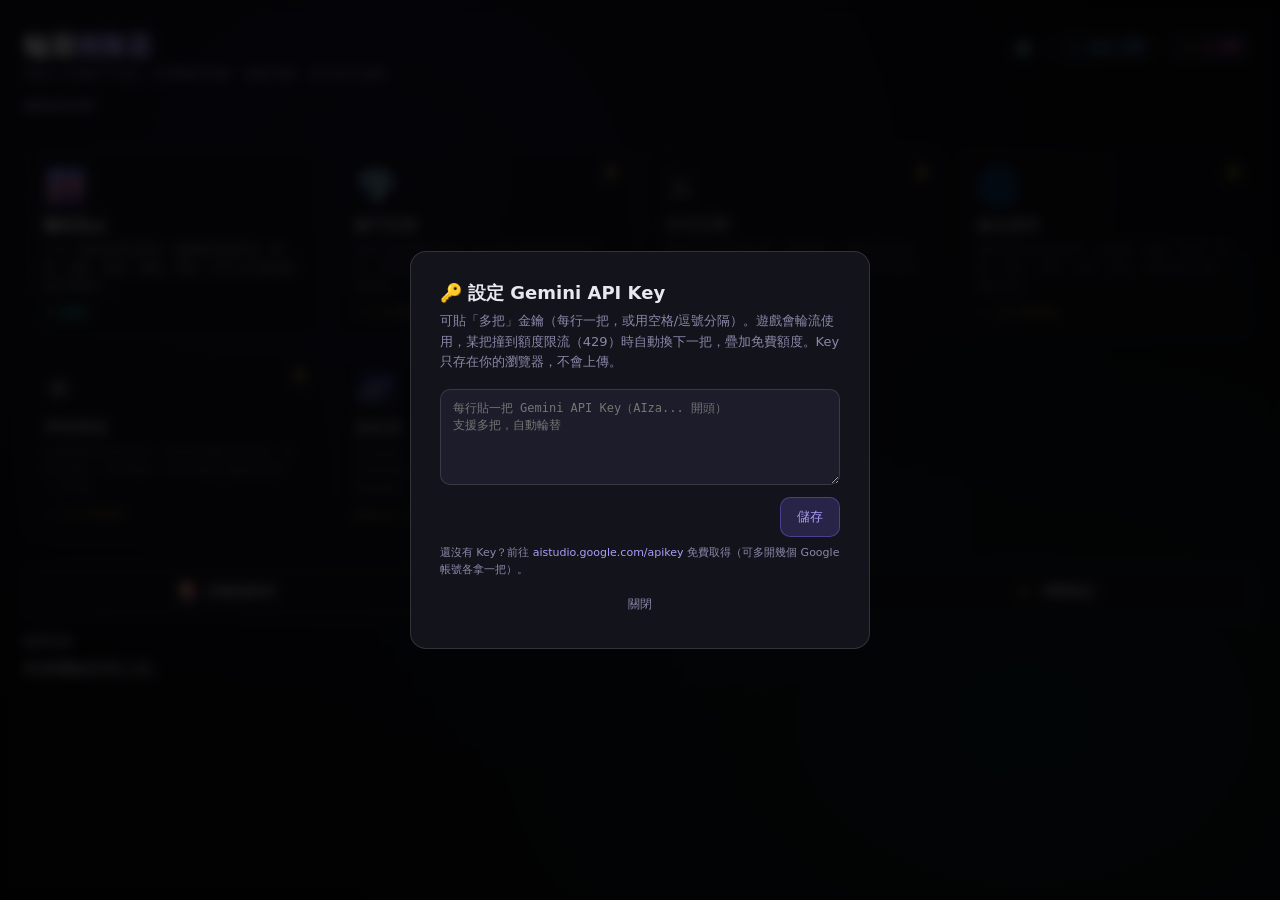
==== commit 37cf7e90: "大改版：隱藏數值/健康壽命、章節批次生成、詞條抽卡經濟(A/B幣)、混世界、續玩存檔、多金鑰輪替、骰子四級危機判定、三種非自然死亡(意外/報復/疾病)、年齡從0歲、可選日常小事件、難度與平凡基調調校 " ====
--- a/index.html
+++ b/index.html
@@ -2,1314 +2,1478 @@
 <html lang="zh-TW">
 <head>
 <meta charset="UTF-8">
-<!-- Gemini SDK via CDN (ESM shim) -->
 <meta name="viewport" content="width=device-width, initial-scale=1.0">
 <title>輪迴模擬器 — 超凡之路</title>
 <style>
 :root {
-  --bg: #0a0a0f;
-  --bg2: #13131c;
-  --bg3: #1c1c2a;
-  --border: rgba(255,255,255,0.07);
-  --border2: rgba(255,255,255,0.13);
-  --text: #e8e8f0;
-  --text2: #8888a8;
-  --text3: #5555770;
-  --accent: #7c6af7;
-  --accent2: #a99ff7;
-  --gold: #f0c040;
-  --gold2: #f7e090;
-  --teal: #3dd9c0;
-  --coral: #f07060;
-  --green: #50d890;
-  --r: 10px;
-  --r2: 16px;
-}
-
+  --bg: #0a0a0f; --bg2: #13131c; --bg3: #1c1c2a;
+  --border: rgba(255,255,255,0.07); --border2: rgba(255,255,255,0.13);
+  --text: #e8e8f0; --text2: #8888a8; --text3: #555577;
+  --accent: #7c6af7; --accent2: #a99ff7;
+  --gold: #f0c040; --gold2: #f7e090;
+  --teal: #3dd9c0; --coral: #f07060; --green: #50d890;
+  --acoin: #5bb8ff; --bcoin: #ff6ad5;
+  --r: 10px; --r2: 16px;
+}
 * { box-sizing: border-box; margin: 0; padding: 0; }
-
-body {
-  background: var(--bg);
-  color: var(--text);
-  font-family: 'Segoe UI', system-ui, sans-serif;
-  min-height: 100vh;
-  overflow-x: hidden;
-}
-
-/* ── SCREENS ── */
+body { background: var(--bg); color: var(--text); font-family: 'Segoe UI', system-ui, sans-serif; min-height: 100vh; overflow-x: hidden; }
 .screen { display: none; min-height: 100vh; }
 .screen.active { display: flex; flex-direction: column; }
 
-/* ── HUB ── */
-#hub {
-  padding: 0;
-  background: radial-gradient(ellipse at 30% 20%, rgba(124,106,247,0.12) 0%, transparent 60%),
-              radial-gradient(ellipse at 80% 80%, rgba(61,217,192,0.08) 0%, transparent 50%), var(--bg);
-}
-
-.hub-header {
-  padding: 2.5rem 2rem 1rem;
-  display: flex;
-  justify-content: space-between;
-  align-items: flex-start;
-}
-
-.hub-title {
-  font-size: 28px;
-  font-weight: 600;
-  letter-spacing: -0.02em;
-  color: var(--text);
-  line-height: 1.1;
-}
+#hub { padding: 0; background: radial-gradient(ellipse at 30% 20%, rgba(124,106,247,0.12) 0%, transparent 60%), radial-gradient(ellipse at 80% 80%, rgba(61,217,192,0.08) 0%, transparent 50%), var(--bg); }
+.hub-header { padding: 2rem 1.5rem 1rem; display: flex; justify-content: space-between; align-items: flex-start; flex-wrap: wrap; gap: 12px; }
+.hub-title { font-size: 26px; font-weight: 600; letter-spacing: -0.02em; color: var(--text); line-height: 1.1; }
 .hub-title span { color: var(--accent2); }
-.hub-sub { font-size: 13px; color: var(--text2); margin-top: 4px; }
-
-.hub-currency {
-  display: flex;
-  align-items: center;
-  gap: 8px;
-  background: var(--bg2);
-  border: 1px solid var(--border2);
-  border-radius: 20px;
-  padding: 6px 14px;
-  font-size: 14px;
-  font-weight: 500;
-  color: var(--gold);
-}
-.hub-currency span { font-size: 18px; }
-
-.realm-grid {
-  display: grid;
-  grid-template-columns: repeat(auto-fill, minmax(260px, 1fr));
-  gap: 12px;
-  padding: 1rem 2rem 2rem;
-}
-
-.realm-card {
-  background: var(--bg2);
-  border: 1px solid var(--border);
-  border-radius: var(--r2);
-  padding: 1.25rem;
-  cursor: pointer;
-  transition: border-color 0.2s, transform 0.15s, box-shadow 0.2s;
-  position: relative;
-  overflow: hidden;
-}
-.realm-card::before {
-  content: '';
-  position: absolute;
-  inset: 0;
-  border-radius: var(--r2);
-  opacity: 0;
-  transition: opacity 0.2s;
-}
+.hub-sub { font-size: 13px; color: var(--text2); margin-top: 4px; max-width: 420px; }
+.hub-wallet { display: flex; align-items: center; gap: 8px; flex-wrap: wrap; }
+.coin-chip { display: flex; align-items: center; gap: 6px; background: var(--bg2); border: 1px solid var(--border2); border-radius: 20px; padding: 6px 13px; font-size: 14px; font-weight: 500; }
+.coin-chip.a { color: var(--acoin); } .coin-chip.b { color: var(--bcoin); }
+.coin-chip .ic { font-size: 14px; }
+.section-label { font-size: 11px; font-weight: 600; letter-spacing: 0.08em; color: var(--text2); text-transform: uppercase; margin-bottom: 10px; }
+.continue-banner { margin: 0 1.5rem 1rem; background: linear-gradient(90deg, rgba(124,106,247,0.18), rgba(61,217,192,0.10)); border: 1px solid rgba(124,106,247,0.35); border-radius: var(--r2); padding: 14px 18px; display: flex; align-items: center; justify-content: space-between; gap: 12px; cursor: pointer; transition: border-color .2s, transform .15s; }
+.continue-banner:hover { border-color: var(--accent); transform: translateY(-1px); }
+.continue-banner .cb-info { font-size: 14px; font-weight: 500; }
+.continue-banner .cb-sub { font-size: 12px; color: var(--text2); margin-top: 2px; }
+.continue-banner .cb-go { font-size: 13px; color: var(--accent2); font-weight: 600; white-space: nowrap; }
+.realm-grid { display: grid; grid-template-columns: repeat(auto-fill, minmax(240px, 1fr)); gap: 12px; padding: 1rem 1.5rem 1.5rem; }
+.realm-card { background: var(--bg2); border: 1px solid var(--border); border-radius: var(--r2); padding: 1.1rem; cursor: pointer; transition: border-color .2s, transform .15s; position: relative; overflow: hidden; }
+.realm-card::before { content: ''; position: absolute; inset: 0; border-radius: var(--r2); opacity: 0; transition: opacity .2s; background: var(--rc, transparent); }
 .realm-card:hover:not(.locked) { transform: translateY(-2px); border-color: var(--border2); }
 .realm-card:hover:not(.locked)::before { opacity: 1; }
 .realm-card.locked { opacity: 0.5; cursor: not-allowed; }
-.realm-card.locked::after {
-  content: '🔒';
-  position: absolute;
-  top: 12px; right: 12px;
-  font-size: 18px;
-}
-
-.realm-icon { font-size: 40px; margin-bottom: 10px; }
+.realm-card.locked::after { content: '🔒'; position: absolute; top: 12px; right: 12px; font-size: 16px; }
+.realm-card > * { position: relative; z-index: 1; }
+.realm-icon { font-size: 36px; margin-bottom: 8px; }
 .realm-name { font-size: 16px; font-weight: 600; margin-bottom: 4px; }
 .realm-desc { font-size: 12px; color: var(--text2); line-height: 1.5; margin-bottom: 10px; }
 .realm-unlock { font-size: 11px; color: var(--gold); display: flex; align-items: center; gap: 4px; }
-
 .realm-card[data-realm="mortal"] { --rc: rgba(96,160,255,0.08); }
 .realm-card[data-realm="rich"] { --rc: rgba(240,192,64,0.08); }
 .realm-card[data-realm="noble"] { --rc: rgba(200,150,255,0.08); }
 .realm-card[data-realm="cultivator"] { --rc: rgba(61,217,192,0.08); }
 .realm-card[data-realm="immortal"] { --rc: rgba(247,224,144,0.12); }
-.realm-card::before { background: var(--rc, transparent); }
-
-.shop-section { padding: 0 2rem 2rem; }
-.section-label {
-  font-size: 11px;
-  font-weight: 600;
-  letter-spacing: 0.08em;
-  color: var(--text2);
-  text-transform: uppercase;
-  margin-bottom: 10px;
-}
-
-.trait-shop {
-  display: flex;
-  gap: 8px;
-  flex-wrap: wrap;
-}
-.trait-item {
-  background: var(--bg2);
-  border: 1px solid var(--border);
-  border-radius: 20px;
-  padding: 6px 14px;
-  font-size: 12px;
-  cursor: pointer;
-  transition: border-color 0.15s, background 0.15s;
-  display: flex;
-  align-items: center;
-  gap: 6px;
-}
-.trait-item:hover:not(.owned):not(.cant-afford) { border-color: var(--accent); }
-.trait-item.owned { border-color: var(--teal); color: var(--teal); background: rgba(61,217,192,0.05); cursor: default; }
-.trait-item.cant-afford { opacity: 0.4; cursor: not-allowed; }
-.trait-cost { color: var(--gold); font-weight: 500; }
-
-/* ── GAME SCREEN ── */
-#game {
-  background: var(--bg);
-}
-
-.game-header {
-  padding: 1rem 1.5rem;
-  display: flex;
-  align-items: center;
-  gap: 12px;
-  border-bottom: 1px solid var(--border);
-  background: var(--bg2);
-  position: sticky;
-  top: 0;
-  z-index: 10;
-}
-
-.back-btn {
-  background: none;
-  border: 1px solid var(--border2);
-  border-radius: 8px;
-  color: var(--text2);
-  padding: 6px 10px;
-  cursor: pointer;
-  font-size: 13px;
-  transition: color 0.15s, border-color 0.15s;
-}
-.back-btn:hover { color: var(--text); border-color: var(--border2); }
-
-.game-realm-badge {
-  font-size: 11px;
-  font-weight: 600;
-  letter-spacing: 0.06em;
-  text-transform: uppercase;
-  padding: 4px 10px;
-  border-radius: 20px;
-  background: var(--bg3);
-  color: var(--accent2);
-  border: 1px solid rgba(124,106,247,0.3);
-}
-
+.realm-card[data-realm="chaos"] { --rc: rgba(255,106,213,0.12); border-color: rgba(255,106,213,0.3); }
+.hub-actions { display: flex; gap: 10px; padding: 0 1.5rem 1rem; flex-wrap: wrap; }
+.hub-btn { flex: 1; min-width: 130px; background: var(--bg2); border: 1px solid var(--border2); border-radius: var(--r); padding: 14px; font-size: 14px; font-weight: 500; color: var(--text); cursor: pointer; transition: border-color .15s, background .15s; display: flex; align-items: center; justify-content: center; gap: 8px; }
+.hub-btn:hover { border-color: var(--accent); background: rgba(124,106,247,0.06); }
+.hub-btn .ic { font-size: 18px; }
+.records-section { padding: 0 1.5rem 2rem; }
+#life-records .rec-row { padding: 8px 0; border-bottom: 1px solid var(--border); display: flex; justify-content: space-between; align-items: center; cursor: pointer; }
+#life-records .rec-row:hover { opacity: .7; }
+
+#game { background: var(--bg); }
+.game-header { padding: .9rem 1.2rem; display: flex; align-items: center; gap: 12px; border-bottom: 1px solid var(--border); background: var(--bg2); position: sticky; top: 0; z-index: 10; }
+.back-btn { background: none; border: 1px solid var(--border2); border-radius: 8px; color: var(--text2); padding: 6px 10px; cursor: pointer; font-size: 13px; transition: color .15s, border-color .15s; }
+.back-btn:hover { color: var(--text); }
+.game-realm-badge { font-size: 11px; font-weight: 600; letter-spacing: .06em; text-transform: uppercase; padding: 4px 10px; border-radius: 20px; background: var(--bg3); color: var(--accent2); border: 1px solid rgba(124,106,247,0.3); }
 .game-title-bar { flex: 1; }
 .game-char-name { font-size: 15px; font-weight: 500; }
 .game-life-info { font-size: 11px; color: var(--text2); }
-
-.stats-bar {
-  display: flex;
-  gap: 6px;
-  padding: 10px 1.5rem;
-  background: var(--bg2);
-  border-bottom: 1px solid var(--border);
-  overflow-x: auto;
-}
-
-.stat-pill {
-  display: flex;
-  align-items: center;
-  gap: 5px;
-  background: var(--bg3);
-  border: 1px solid var(--border);
-  border-radius: 20px;
-  padding: 4px 10px;
-  font-size: 11px;
-  white-space: nowrap;
-  flex-shrink: 0;
-}
-.stat-dot {
-  width: 6px; height: 6px;
-  border-radius: 50%;
-  flex-shrink: 0;
-}
-
-.game-content { flex: 1; padding: 1.5rem; overflow-y: auto; }
-
-/* Scene */
-.scene-box {
-  background: var(--bg2);
-  border: 1px solid var(--border);
-  border-radius: var(--r2);
-  padding: 1.25rem;
-  margin-bottom: 1rem;
-  position: relative;
-}
-.scene-age-tag {
-  font-size: 11px;
-  color: var(--text2);
-  margin-bottom: 8px;
-  display: flex;
-  align-items: center;
-  gap: 8px;
-}
-.scene-age-tag::after {
-  content: '';
-  flex: 1;
-  height: 1px;
-  background: var(--border);
-}
-.scene-text {
-  font-size: 14px;
-  line-height: 1.8;
-  color: var(--text);
-}
-.scene-typing::after {
-  content: '▋';
-  animation: blink 0.8s step-end infinite;
-  color: var(--accent2);
-}
+.stats-bar { display: flex; gap: 6px; padding: 10px 1.2rem; background: var(--bg2); border-bottom: 1px solid var(--border); overflow-x: auto; min-height: 42px; }
+.stat-pill { display: flex; align-items: center; gap: 5px; background: var(--bg3); border: 1px solid var(--border); border-radius: 20px; padding: 4px 10px; font-size: 11px; white-space: nowrap; flex-shrink: 0; }
+.stat-dot { width: 6px; height: 6px; border-radius: 50%; flex-shrink: 0; }
+.game-content { flex: 1; padding: 1.2rem; overflow-y: auto; }
+.year-flow { margin-bottom: 1rem; }
+.year-line { display: flex; gap: 12px; padding: 9px 0; font-size: 14.5px; line-height: 1.75; opacity: 0; animation: fadeUp .4s forwards; border-bottom: 1px dashed var(--border); }
+@keyframes fadeUp { from { opacity: 0; transform: translateY(6px); } to { opacity: 1; transform: none; } }
+.year-age { color: var(--text3); font-size: 12px; flex-shrink: 0; width: 48px; padding-top: 3px; font-variant-numeric: tabular-nums; }
+.year-txt { color: #cfd0e0; flex: 1; }
+.year-line.peek .year-txt { color: var(--teal); }
+/* 日常輕量選項 */
+.daily-opts { display: flex; flex-wrap: wrap; gap: 6px; margin-top: 7px; }
+.daily-opt { font-size: 12.5px; padding: 6px 12px; border-radius: 16px; border: 1px solid var(--border2); background: var(--bg3); color: var(--text2); cursor: pointer; transition: .15s; }
+.daily-opt:hover { color: var(--text); border-color: var(--accent); }
+.daily-opt[data-done] { display: none; }
+.daily-reply { color: var(--teal); font-size: 13.5px; }
+/* 人生頁中的大事件區塊（永久保留） */
+.flow-major { background: linear-gradient(180deg, rgba(124,106,247,0.08), rgba(124,106,247,0.02)); border: 1px solid rgba(124,106,247,0.3); border-left: 3px solid var(--accent); border-radius: var(--r); padding: 14px 16px; margin: 12px 0; opacity: 0; animation: fadeUp .4s forwards; }
+.flow-major .fm-tag { font-size: 12px; color: var(--accent2); font-weight: 600; margin-bottom: 8px; display: flex; align-items: center; gap: 6px; }
+.flow-major .fm-scene { font-size: 14.5px; line-height: 1.85; color: var(--text); margin-bottom: 10px; }
+.flow-major .fm-choice { font-size: 14px; color: var(--accent2); padding-top: 8px; border-top: 1px solid var(--border); }
+.flow-major .fm-choice b { color: #fff; font-weight: 600; }
+.flow-major .fm-outcome { font-size: 13.5px; color: var(--teal); margin-top: 5px; }
+.scene-box { background: var(--bg2); border: 1px solid var(--border); border-radius: var(--r2); padding: 1.3rem; margin-bottom: 1rem; position: relative; }
+.scene-box.major { border-color: rgba(124,106,247,0.35); box-shadow: 0 0 0 1px rgba(124,106,247,0.1); }
+.scene-age-tag { font-size: 12px; color: var(--accent2); margin-bottom: 10px; display: flex; align-items: center; gap: 8px; font-weight: 600; }
+.scene-age-tag::after { content: ''; flex: 1; height: 1px; background: var(--border); }
+.scene-text { font-size: 15.5px; line-height: 1.9; color: var(--text); }
+.scene-typing::after { content: '▋'; animation: blink .8s step-end infinite; color: var(--accent2); }
 @keyframes blink { 50% { opacity: 0; } }
-
-/* Choices */
-.choices-label {
-  font-size: 11px;
-  font-weight: 600;
-  letter-spacing: 0.06em;
-  color: var(--text2);
-  text-transform: uppercase;
-  margin-bottom: 8px;
-}
-
-.choices-grid {
-  display: flex;
-  flex-direction: column;
-  gap: 8px;
-  margin-bottom: 1.5rem;
-}
-
-.choice-btn {
-  background: var(--bg2);
-  border: 1px solid var(--border);
-  border-radius: var(--r);
-  padding: 12px 16px;
-  cursor: pointer;
-  text-align: left;
-  transition: border-color 0.15s, background 0.15s, transform 0.1s;
-  color: var(--text);
-  font-size: 13px;
-  line-height: 1.5;
-  display: flex;
-  align-items: flex-start;
-  gap: 10px;
-}
+.choices-label { font-size: 11px; font-weight: 600; letter-spacing: .06em; color: var(--text2); text-transform: uppercase; margin-bottom: 8px; }
+.choices-grid { display: flex; flex-direction: column; gap: 8px; margin-bottom: 1rem; }
+.choice-btn { background: var(--bg2); border: 1px solid var(--border); border-radius: var(--r); padding: 14px 16px; cursor: pointer; text-align: left; transition: border-color .15s, background .15s, transform .1s; color: var(--text); font-size: 14.5px; line-height: 1.65; display: flex; align-items: flex-start; gap: 11px; }
 .choice-btn:hover { border-color: var(--accent); background: rgba(124,106,247,0.05); transform: translateX(3px); }
 .choice-btn:active { transform: scale(0.99); }
 .choice-btn.picked { border-color: var(--teal); background: rgba(61,217,192,0.05); }
-.choice-letter {
-  width: 22px;
-  height: 22px;
-  border-radius: 50%;
-  background: var(--bg3);
-  border: 1px solid var(--border2);
-  display: flex;
-  align-items: center;
-  justify-content: center;
-  font-size: 10px;
-  font-weight: 600;
-  flex-shrink: 0;
-  color: var(--text2);
-}
+.choice-letter { width: 22px; height: 22px; border-radius: 50%; background: var(--bg3); border: 1px solid var(--border2); display: flex; align-items: center; justify-content: center; font-size: 10px; font-weight: 600; flex-shrink: 0; color: var(--text2); }
 .choice-btn.picked .choice-letter { background: rgba(61,217,192,0.15); border-color: var(--teal); color: var(--teal); }
-.choice-effect {
-  font-size: 10px;
-  color: var(--text2);
-  margin-top: 3px;
-}
-.effect-pos { color: var(--green); }
-.effect-neg { color: var(--coral); }
-
-/* History */
-.history-entry {
-  padding: 12px 0;
-  border-bottom: 1px solid var(--border);
-  font-size: 13px;
-  line-height: 1.6;
-}
+.choice-hint { font-size: 10px; margin-top: 3px; }
+.hint-risk { color: var(--coral); } .hint-gate { color: var(--gold); }
+.choice-custom { display: flex; gap: 8px; margin-bottom: 1.5rem; }
+.choice-custom input { flex: 1; background: var(--bg2); border: 1px solid var(--border2); border-radius: var(--r); padding: 11px 13px; color: var(--text); font-size: 13px; outline: none; }
+.choice-custom input:focus { border-color: var(--accent); }
+.choice-custom button { background: rgba(124,106,247,0.18); border: 1px solid rgba(124,106,247,0.4); border-radius: var(--r); color: var(--accent2); font-size: 13px; padding: 0 16px; cursor: pointer; white-space: nowrap; }
+.choice-custom button:hover { background: rgba(124,106,247,0.3); }
+.history-entry { padding: 12px 0; border-bottom: 1px solid var(--border); font-size: 13px; line-height: 1.6; }
 .history-entry:last-child { border-bottom: none; }
 .history-entry .age { color: var(--text2); font-size: 11px; margin-bottom: 3px; }
-.history-entry .choice-made { color: var(--accent2); font-size: 11px; margin-top: 4px; }
-
-/* Death/End screen */
-.end-overlay {
-  position: fixed;
-  inset: 0;
-  background: rgba(0,0,0,0.85);
-  display: flex;
-  align-items: center;
-  justify-content: center;
-  z-index: 100;
-  padding: 2rem;
-  backdrop-filter: blur(4px);
-}
-.end-card {
-  background: var(--bg2);
-  border: 1px solid var(--border2);
-  border-radius: var(--r2);
-  padding: 2rem;
-  max-width: 420px;
-  width: 100%;
-  text-align: center;
-}
-.end-emoji { font-size: 64px; margin-bottom: 12px; }
+.history-entry .choice-made { color: var(--accent2); font-size: 12px; margin-top: 4px; }
+.end-overlay { position: fixed; inset: 0; background: rgba(0,0,0,0.85); display: flex; align-items: center; justify-content: center; z-index: 100; padding: 1.5rem; backdrop-filter: blur(4px); overflow-y: auto; }
+.end-card { background: var(--bg2); border: 1px solid var(--border2); border-radius: var(--r2); padding: 1.8rem; max-width: 440px; width: 100%; text-align: center; margin: auto; }
+.end-emoji { font-size: 60px; margin-bottom: 10px; }
 .end-title { font-size: 22px; font-weight: 600; margin-bottom: 6px; }
-.end-story { font-size: 13px; color: var(--text2); line-height: 1.7; margin-bottom: 1.5rem; }
-.end-rewards { background: var(--bg3); border-radius: var(--r); padding: 12px 16px; margin-bottom: 1.5rem; text-align: left; }
+.end-story { font-size: 13px; color: var(--text2); line-height: 1.7; margin-bottom: 1.2rem; }
+.end-rewards { background: var(--bg3); border-radius: var(--r); padding: 12px 16px; margin-bottom: 1.2rem; text-align: left; }
 .reward-row { display: flex; align-items: center; justify-content: space-between; font-size: 13px; padding: 4px 0; }
-.reward-label { color: var(--text2); }
-.reward-val { font-weight: 500; color: var(--gold); }
+.reward-label { color: var(--text2); } .reward-val { font-weight: 500; color: var(--gold); }
 .end-btns { display: flex; gap: 10px; }
-.end-btn {
-  flex: 1;
-  padding: 10px;
-  border-radius: var(--r);
-  font-size: 13px;
-  font-weight: 500;
-  cursor: pointer;
-  border: 1px solid var(--border2);
-  background: var(--bg3);
-  color: var(--text);
-  transition: background 0.15s, border-color 0.15s;
-}
+.end-btn { flex: 1; padding: 10px; border-radius: var(--r); font-size: 13px; font-weight: 500; cursor: pointer; border: 1px solid var(--border2); background: var(--bg3); color: var(--text); transition: background .15s; }
 .end-btn:hover { background: rgba(255,255,255,0.06); }
 .end-btn.primary { background: rgba(124,106,247,0.15); border-color: rgba(124,106,247,0.4); color: var(--accent2); }
 .end-btn.primary:hover { background: rgba(124,106,247,0.25); }
-
-/* Loading */
-.loading-scene {
-  display: flex;
-  align-items: center;
-  gap: 10px;
-  color: var(--text2);
-  font-size: 13px;
-  padding: 8px 0;
-}
-.loading-dots span {
-  display: inline-block;
-  width: 5px; height: 5px;
-  border-radius: 50%;
-  background: var(--accent);
-  animation: ld 1.2s infinite;
-  margin: 0 2px;
-}
-.loading-dots span:nth-child(2) { animation-delay: 0.2s; }
-.loading-dots span:nth-child(3) { animation-delay: 0.4s; }
+.loading-scene { display: flex; align-items: center; gap: 10px; color: var(--text2); font-size: 13px; padding: 8px 0; }
+.loading-dots span { display: inline-block; width: 5px; height: 5px; border-radius: 50%; background: var(--accent); animation: ld 1.2s infinite; margin: 0 2px; }
+.loading-dots span:nth-child(2) { animation-delay: .2s; } .loading-dots span:nth-child(3) { animation-delay: .4s; }
 @keyframes ld { 0%,80%,100%{transform:scale(0.6);opacity:0.4} 40%{transform:scale(1);opacity:1} }
-
-/* Realm backgrounds */
 .realm-mortal { background: radial-gradient(ellipse at top, rgba(96,160,255,0.06) 0%, transparent 50%), var(--bg); }
 .realm-rich { background: radial-gradient(ellipse at top, rgba(240,192,64,0.08) 0%, transparent 50%), var(--bg); }
 .realm-noble { background: radial-gradient(ellipse at top, rgba(200,150,255,0.08) 0%, transparent 50%), var(--bg); }
 .realm-cultivator { background: radial-gradient(ellipse at top, rgba(61,217,192,0.1) 0%, transparent 50%), var(--bg); }
 .realm-immortal { background: radial-gradient(ellipse at 50% -10%, rgba(247,224,144,0.12) 0%, transparent 60%), var(--bg); }
-
-/* Tabs */
-.tab-bar {
-  display: flex;
-  gap: 0;
-  border-bottom: 1px solid var(--border);
-  padding: 0 1.5rem;
-  background: var(--bg2);
-}
-.tab {
-  padding: 10px 16px;
-  font-size: 12px;
-  font-weight: 500;
-  color: var(--text2);
-  cursor: pointer;
-  border-bottom: 2px solid transparent;
-  transition: color 0.15s;
-  margin-bottom: -1px;
-}
+.realm-chaos { background: radial-gradient(ellipse at 50% -10%, rgba(255,106,213,0.12) 0%, transparent 60%), var(--bg); }
+.tab-bar { display: flex; border-bottom: 1px solid var(--border); padding: 0 1.2rem; background: var(--bg2); }
+.tab { padding: 10px 16px; font-size: 12px; font-weight: 500; color: var(--text2); cursor: pointer; border-bottom: 2px solid transparent; transition: color .15s; margin-bottom: -1px; }
 .tab.active { color: var(--accent2); border-bottom-color: var(--accent); }
-
-/* Traits display */
-.active-traits {
-  display: flex;
-  flex-wrap: wrap;
-  gap: 6px;
-  margin-bottom: 1rem;
-}
-.active-trait {
-  font-size: 11px;
-  padding: 3px 10px;
-  border-radius: 20px;
-  background: rgba(124,106,247,0.1);
-  border: 1px solid rgba(124,106,247,0.25);
-  color: var(--accent2);
-}
-
-/* Toast */
-.toast {
-  position: fixed;
-  bottom: 20px; left: 50%;
-  transform: translateX(-50%) translateY(60px);
-  background: var(--bg2);
-  border: 1px solid var(--border2);
-  border-radius: 20px;
-  padding: 8px 18px;
-  font-size: 13px;
-  font-weight: 500;
-  transition: transform 0.3s, opacity 0.3s;
-  opacity: 0;
-  pointer-events: none;
-  z-index: 999;
-  white-space: nowrap;
-}
+.active-traits { display: flex; flex-wrap: wrap; gap: 6px; margin-bottom: 1rem; }
+.active-trait { font-size: 11px; padding: 3px 10px; border-radius: 20px; background: rgba(124,106,247,0.1); border: 1px solid rgba(124,106,247,0.25); color: var(--accent2); }
+.toast { position: fixed; bottom: 20px; left: 50%; transform: translateX(-50%) translateY(60px); background: var(--bg2); border: 1px solid var(--border2); border-radius: 20px; padding: 8px 18px; font-size: 13px; font-weight: 500; transition: transform .3s, opacity .3s; opacity: 0; pointer-events: none; z-index: 999; white-space: nowrap; max-width: 90vw; }
 .toast.show { transform: translateX(-50%) translateY(0); opacity: 1; }
-
-/* Scrollbar */
-::-webkit-scrollbar { width: 4px; height: 4px; }
+::-webkit-scrollbar { width: 5px; height: 5px; }
 ::-webkit-scrollbar-track { background: transparent; }
-::-webkit-scrollbar-thumb { background: var(--border2); border-radius: 2px; }
-
-/* ── KEY MODAL ── */
-.key-modal-overlay {
-  position: fixed; inset: 0;
-  background: rgba(0,0,0,0.8);
-  display: none; align-items: center; justify-content: center;
-  z-index: 200; padding: 2rem;
-  backdrop-filter: blur(6px);
-}
-.key-modal-overlay.show { display: flex; }
-.key-modal {
-  background: var(--bg2);
-  border: 1px solid var(--border2);
-  border-radius: var(--r2);
-  padding: 2rem;
-  max-width: 400px; width: 100%;
-}
-.key-modal h3 { font-size: 17px; font-weight: 600; margin-bottom: 6px; }
-.key-modal p { font-size: 13px; color: var(--text2); line-height: 1.6; margin-bottom: 1.25rem; }
-.key-modal a { color: var(--accent2); text-decoration: none; }
-.key-modal a:hover { text-decoration: underline; }
+::-webkit-scrollbar-thumb { background: var(--border2); border-radius: 3px; }
+.modal-overlay { position: fixed; inset: 0; background: rgba(0,0,0,0.8); display: none; align-items: center; justify-content: center; z-index: 200; padding: 1.5rem; backdrop-filter: blur(6px); overflow-y: auto; }
+.modal-overlay.show { display: flex; }
+.modal { background: var(--bg2); border: 1px solid var(--border2); border-radius: var(--r2); padding: 1.8rem; max-width: 460px; width: 100%; margin: auto; max-height: 92vh; overflow-y: auto; }
+.modal h3 { font-size: 18px; font-weight: 600; margin-bottom: 6px; }
+.modal p { font-size: 13px; color: var(--text2); line-height: 1.6; margin-bottom: 1rem; }
+.modal a { color: var(--accent2); text-decoration: none; }
+.modal-close { font-size: 12px; color: var(--text2); text-align: center; margin-top: 12px; cursor: pointer; padding: 6px; }
+.modal-close:hover { color: var(--text); }
 .key-input-wrap { display: flex; gap: 8px; margin-bottom: 12px; }
-.key-input-wrap input {
-  flex: 1; background: var(--bg3);
-  border: 1px solid var(--border2);
-  border-radius: var(--r); padding: 10px 12px;
-  color: var(--text); font-size: 13px; font-family: monospace;
-  outline: none;
-}
+.key-input-wrap input { flex: 1; background: var(--bg3); border: 1px solid var(--border2); border-radius: var(--r); padding: 10px 12px; color: var(--text); font-size: 13px; font-family: monospace; outline: none; }
 .key-input-wrap input:focus { border-color: var(--accent); }
-.key-confirm-btn {
-  background: rgba(124,106,247,0.2);
-  border: 1px solid rgba(124,106,247,0.4);
-  border-radius: var(--r);
-  color: var(--accent2); font-size: 13px; font-weight: 500;
-  padding: 10px 16px; cursor: pointer; white-space: nowrap;
-  transition: background 0.15s;
-}
+.key-confirm-btn { background: rgba(124,106,247,0.2); border: 1px solid rgba(124,106,247,0.4); border-radius: var(--r); color: var(--accent2); font-size: 13px; font-weight: 500; padding: 10px 16px; cursor: pointer; white-space: nowrap; }
 .key-confirm-btn:hover { background: rgba(124,106,247,0.35); }
 .key-hint { font-size: 11px; color: var(--text2); line-height: 1.5; }
-.key-hint code { background: var(--bg3); padding: 1px 5px; border-radius: 4px; font-size: 11px; color: var(--teal); }
-.key-skip { font-size: 12px; color: var(--text2); text-align: center; margin-top: 10px; cursor: pointer; }
-.key-skip:hover { color: var(--text); }
-/* Settings gear on hub */
-.hub-gear {
-  background: none; border: 1px solid var(--border);
-  border-radius: 8px; padding: 6px 10px;
-  cursor: pointer; color: var(--text2); font-size: 16px;
-  transition: color 0.15s, border-color 0.15s;
-}
-.hub-gear:hover { color: var(--text); border-color: var(--border2); }
-
+.key-hint code { background: var(--bg3); padding: 1px 5px; border-radius: 4px; color: var(--teal); }
+.gacha-actions { display: flex; gap: 10px; margin-bottom: 1rem; flex-wrap: wrap; }
+.gacha-btn { flex: 1; min-width: 130px; border-radius: var(--r); padding: 14px 10px; font-size: 13px; font-weight: 600; cursor: pointer; border: 1px solid var(--border2); background: var(--bg3); color: var(--text); transition: .15s; text-align: center; }
+.gacha-btn:hover:not(:disabled) { border-color: var(--acoin); background: rgba(91,184,255,0.08); }
+.gacha-btn:disabled { opacity: .4; cursor: not-allowed; }
+.gacha-btn small { display: block; color: var(--text2); font-weight: 400; font-size: 11px; margin-top: 3px; }
+.rates { font-size: 11px; color: var(--text2); line-height: 1.7; background: var(--bg3); border-radius: var(--r); padding: 10px 12px; margin-bottom: 1rem; }
+.inv-grid { display: flex; flex-direction: column; gap: 7px; }
+.inv-item { display: flex; align-items: center; gap: 10px; background: var(--bg3); border: 1px solid var(--border); border-radius: var(--r); padding: 9px 12px; }
+.inv-item.equipped { border-color: var(--teal); }
+.rarity-badge { font-size: 9px; font-weight: 700; padding: 2px 6px; border-radius: 5px; flex-shrink: 0; letter-spacing: .04em; }
+.r-N { background: #44445a; color: #c0c0d0; } .r-R { background: #2a5a8a; color: #9fd0ff; }
+.r-SR { background: #6a4a9a; color: #d4b8ff; } .r-SSR { background: #9a7a2a; color: #ffe090; }
+.r-UR { background: linear-gradient(90deg,#c0392b,#8e44ad); color: #fff; }
+.inv-main { flex: 1; min-width: 0; }
+.inv-name { font-size: 13px; font-weight: 500; }
+.inv-name .lv { color: var(--gold); font-size: 11px; margin-left: 5px; }
+.inv-desc { font-size: 11px; color: var(--text2); line-height: 1.4; margin-top: 2px; }
+.inv-ops { display: flex; gap: 6px; flex-shrink: 0; flex-wrap: wrap; justify-content: flex-end; }
+.mini-btn { font-size: 11px; padding: 5px 9px; border-radius: 7px; border: 1px solid var(--border2); background: var(--bg2); color: var(--text2); cursor: pointer; white-space: nowrap; }
+.mini-btn:hover:not(:disabled) { color: var(--text); border-color: var(--accent); }
+.mini-btn:disabled { opacity: .35; cursor: not-allowed; }
+.mini-btn.on { color: var(--teal); border-color: var(--teal); }
+.gacha-result { display: flex; flex-direction: column; gap: 8px; }
+.pull-card { display: flex; align-items: center; gap: 10px; padding: 10px 12px; border-radius: var(--r); background: var(--bg3); border: 1px solid var(--border); animation: fadeUp .4s; }
+.dup-note { font-size: 11px; color: var(--teal); }
+.gender-btns { display: flex; gap: 10px; margin-bottom: 6px; }
+.equip-line { font-size: 12px; color: var(--text2); margin-bottom: 10px; }
+.mix-realm-opt { display: flex; align-items: center; gap: 8px; padding: 9px 12px; border: 1px solid var(--border); border-radius: var(--r); margin-bottom: 7px; cursor: pointer; font-size: 13px; }
+.mix-realm-opt.sel { border-color: var(--accent); background: rgba(124,106,247,0.08); }
+.mix-realm-opt .chk { width: 18px; height: 18px; border-radius: 5px; border: 1px solid var(--border2); display: flex; align-items: center; justify-content: center; font-size: 11px; flex-shrink: 0; }
+.mix-realm-opt.sel .chk { background: var(--accent); border-color: var(--accent); color: #fff; }
+.upgrade-bar { height: 4px; background: var(--bg2); border-radius: 2px; overflow: hidden; margin-top: 4px; width: 100%; }
+.upgrade-bar > i { display: block; height: 100%; background: var(--gold); }
 </style>
 </head>
 <body>
 
-<!-- ══════════════ HUB SCREEN ══════════════ -->
 <div id="hub" class="screen active">
   <div class="hub-header">
     <div>
       <div class="hub-title">輪迴<span>模擬器</span></div>
-      <div class="hub-sub">每段人生都留下印記，點數換取下一世的優勢</div>
+      <div class="hub-sub">每段人生都留下印記 · 命運隱於暗處 · 抽取詞條 · 走出自己的路</div>
     </div>
-    <div style="display:flex;align-items:center;gap:8px">
-      <button class="hub-gear" onclick="showKeyModal()" title="設定 API Key">⚙️</button>
-      <div class="hub-currency">
-        <span>✦</span>
-        <span id="hub-points">0</span> 輪迴點
-      </div>
+    <div class="hub-wallet">
+      <button class="back-btn" onclick="showKeyModal()" title="設定 API Key" style="padding:7px 11px">⚙️</button>
+      <div class="coin-chip a"><span class="ic">🔹</span><span id="w-a">0</span> A幣</div>
+      <div class="coin-chip b"><span class="ic">🔸</span><span id="w-b">0</span> B幣</div>
     </div>
   </div>
-
-  <div style="padding:0 2rem 1rem">
-    <div class="section-label">選擇你的世界</div>
-    <div class="realm-grid" id="realm-grid">
-      <div class="realm-card" data-realm="mortal" onclick="startGame('mortal')">
-        <div class="realm-icon">🌆</div>
-        <div class="realm-name">現代凡人</div>
-        <div class="realm-desc">出生在現代都市，從底層打拼。找工作、談戀愛、面對社會壓力。</div>
-        <div class="realm-unlock" style="color:var(--teal)">✓ 已解鎖</div>
-      </div>
-      <div class="realm-card locked" data-realm="rich" id="card-rich" onclick="tryUnlock('rich',200)">
-        <div class="realm-icon">💎</div>
-        <div class="realm-name">豪門世家</div>
-        <div class="realm-desc">含金鑰匙出生，財富、人脈、陰謀。用錢解決不了的才是真難題。</div>
-        <div class="realm-unlock"><span>✦</span> 200 點解鎖</div>
-      </div>
-      <div class="realm-card locked" data-realm="noble" id="card-noble" onclick="tryUnlock('noble',500)">
-        <div class="realm-icon">⚔️</div>
-        <div class="realm-name">古代王朝</div>
-        <div class="realm-desc">封建王朝，皇室貴族或平民武將。忠義、謀略、江山社稷。</div>
-        <div class="realm-unlock"><span>✦</span> 500 點解鎖</div>
-      </div>
-      <div class="realm-card locked" data-realm="cultivator" id="card-cultivator" onclick="tryUnlock('cultivator',1200)">
-        <div class="realm-icon">🌀</div>
-        <div class="realm-name">修仙境界</div>
-        <div class="realm-desc">靈氣復甦，修煉功法，突破境界。飛昇成仙還是隕落塵埃？</div>
-        <div class="realm-unlock"><span>✦</span> 1200 點解鎖</div>
-      </div>
-      <div class="realm-card locked" data-realm="immortal" id="card-immortal" onclick="tryUnlock('immortal',3000)">
-        <div class="realm-icon">☀️</div>
-        <div class="realm-name">神明境域</div>
-        <div class="realm-desc">掌控宇宙法則，超越生死輪迴。你的決定影響整個天地萬物。</div>
-        <div class="realm-unlock"><span>✦</span> 3000 點解鎖</div>
-      </div>
-    </div>
+  <div id="continue-banner" class="continue-banner" style="display:none" onclick="resumeLife()">
+    <div><div class="cb-info">📌 上一世尚未結束</div><div class="cb-sub" id="cb-detail">—</div></div>
+    <div class="cb-go">繼續遊玩 →</div>
   </div>
-
-  <div class="shop-section">
-    <div class="section-label">天賦商店 — 下一世帶入</div>
-    <div class="trait-shop" id="trait-shop"></div>
+  <div style="padding:0 1.5rem .5rem"><div class="section-label">選擇你的世界</div></div>
+  <div class="realm-grid" id="realm-grid"></div>
+  <div class="hub-actions">
+    <button class="hub-btn" onclick="showGacha()"><span class="ic">🎴</span> 詞條抽取所</button>
+    <button class="hub-btn" onclick="showInventory()"><span class="ic">🎒</span> 詞條背包</button>
+    <button class="hub-btn" onclick="showBShop()"><span class="ic">🔸</span> B幣商店</button>
   </div>
-
-  <div style="padding: 0 2rem 1.5rem">
+  <div class="records-section">
     <div class="section-label">輪迴紀錄</div>
-    <div id="life-records" style="font-size:13px;color:var(--text2)">尚未開始任何人生。</div>
+    <div id="life-records">尚未開始任何人生。</div>
   </div>
 </div>
 
-<!-- ══════════════ GAME SCREEN ══════════════ -->
 <div id="game" class="screen">
   <div class="game-header">
-    <button class="back-btn" onclick="confirmBack()">← 返回</button>
+    <button class="back-btn" onclick="confirmBack()">← 暫離</button>
     <div class="game-realm-badge" id="realm-badge">凡人</div>
-    <div class="game-title-bar">
-      <div class="game-char-name" id="g-name">—</div>
-      <div class="game-life-info" id="g-info">—</div>
-    </div>
-    <div style="font-size:13px;color:var(--gold);font-weight:500" id="g-points-mini">✦ 0</div>
+    <div class="game-title-bar"><div class="game-char-name" id="g-name">—</div><div class="game-life-info" id="g-info">—</div></div>
   </div>
-
   <div class="stats-bar" id="stats-bar"></div>
-
   <div class="tab-bar">
-    <div class="tab active" onclick="switchTab('story')" id="tab-story">故事</div>
+    <div class="tab active" onclick="switchTab('story')" id="tab-story">人生</div>
     <div class="tab" onclick="switchTab('history')" id="tab-history">日誌</div>
-    <div class="tab" onclick="switchTab('traits')" id="tab-traits">天賦</div>
+    <div class="tab" onclick="switchTab('traits')" id="tab-traits">詞條</div>
   </div>
-
   <div class="game-content">
     <div id="tab-story-content">
+      <div id="flow-container" class="year-flow"></div>
       <div id="scene-container"></div>
       <div id="choices-container"></div>
     </div>
-    <div id="tab-history-content" style="display:none">
-      <div id="history-list"></div>
-    </div>
+    <div id="tab-history-content" style="display:none"><div id="history-list"></div></div>
     <div id="tab-traits-content" style="display:none">
-      <div class="section-label" style="margin-bottom:8px">本世天賦</div>
+      <div class="section-label" style="margin-bottom:8px">本世攜帶詞條</div>
       <div class="active-traits" id="current-traits"></div>
-      <div class="section-label" style="margin-bottom:8px;margin-top:16px">屬性說明</div>
-      <div id="stats-detail" style="font-size:13px;color:var(--text2);line-height:2"></div>
     </div>
   </div>
 </div>
 
-<!-- END OVERLAY -->
 <div class="end-overlay" id="end-overlay" style="display:none">
   <div class="end-card">
     <div class="end-emoji" id="end-emoji">🕊️</div>
     <div class="end-title" id="end-title">人生落幕</div>
     <div class="end-story" id="end-story"></div>
     <div class="end-rewards" id="end-rewards"></div>
-    <div class="end-btns">
-      <button class="end-btn" onclick="backToHub()">返回轉世所</button>
-      <button class="end-btn primary" onclick="reincarnate()">立即輪迴 →</button>
-    </div>
+    <div class="end-btns" id="end-btns"></div>
   </div>
 </div>
 
 <div class="toast" id="toast"></div>
 
-<script>
-// ── PERSISTENCE ──
-const SAVE_KEY = 'multilife_v2';
-const DEFAULT_SAVE = {
-  totalPoints: 0,
-  ownedRealms: ['mortal'],
-  ownedTraits: [],
-  lifeRecords: [],   // 完整保存歷代人生（含性別、事件日誌、結語）
-  equippedTraits: []
-};
-let save = Object.assign({}, DEFAULT_SAVE, JSON.parse(localStorage.getItem(SAVE_KEY) || 'null') || {});
-// 舊存檔欄位補齊（向後相容）
-for (const k in DEFAULT_SAVE) {
-  if (save[k] === undefined) save[k] = Array.isArray(DEFAULT_SAVE[k]) ? [] : DEFAULT_SAVE[k];
-}
-
-function persist() { localStorage.setItem(SAVE_KEY, JSON.stringify(save)); }
-
-// ── REALM CONFIGS ──
-const REALMS = {
-  mortal: {
-    name: '現代凡人', badge: '現代', emoji: '🌆',
-    bgClass: 'realm-mortal',
-    ages: [5,10,15,18,22,28,35,45,55,65,75],
-    stats: ['健康','快樂','財富','社交','事業'],
-    statColors: ['#50d890','#f0c040','#7c6af7','#3dd9c0','#f07060'],
-    statInit: [80,70,30,60,20],
-    context: '現代都市，充滿機遇與競爭的社會。主角從普通家庭出身，面對求學、工作、愛情、家庭的種種選擇。',
-  },
-  rich: {
-    name: '豪門世家', badge: '豪門', emoji: '💎',
-    bgClass: 'realm-rich',
-    ages: [6,12,16,20,25,30,40,50,60,70],
-    stats: ['健康','快樂','財富','影響力','聲望'],
-    statColors: ['#50d890','#f0c040','#f7e090','#a99ff7','#f07060'],
-    statInit: [75,60,95,50,70],
-    context: '豪門大族，金碧輝煌卻暗流湧動。主角含著金鑰匙出生，身邊是商業競爭、家族政治與上流社會。',
-  },
-  noble: {
-    name: '古代王朝', badge: '王朝', emoji: '⚔️',
-    bgClass: 'realm-noble',
-    ages: [7,12,16,20,25,30,38,48,58,68],
-    stats: ['武力','謀略','民心','忠誠','功勳'],
-    statColors: ['#f07060','#a99ff7','#50d890','#f0c040','#3dd9c0'],
-    statInit: [60,50,40,80,10],
-    context: '封建王朝，江山動盪。主角或為皇族、將門、文人書生，在朝堂、戰場、江湖之間縱橫。文言夾白話，帶古風氣息。',
-  },
-  cultivator: {
-    name: '修仙境界', badge: '修仙', emoji: '🌀',
-    bgClass: 'realm-cultivator',
-    ages: [10,20,50,100,200,500,1000,2000],
-    stats: ['修為','悟性','根骨','靈力','道心'],
-    statColors: ['#3dd9c0','#a99ff7','#f0c040','#7c6af7','#f07060'],
-    statInit: [10,60,50,30,70],
-    context: '靈氣充沛的修仙世界，分為練氣、築基、金丹、元嬰、化神、合體、大乘、渡劫八大境界。主角資質平平卻機緣不斷。',
-  },
-  immortal: {
-    name: '神明境域', badge: '神明', emoji: '☀️',
-    bgClass: 'realm-immortal',
-    ages: [100,1000,10000,100000,1000000],
-    stats: ['神力','法則','信仰','因果','混沌'],
-    statColors: ['#f7e090','#f0c040','#3dd9c0','#a99ff7','#f07060'],
-    statInit: [50,30,80,60,10],
-    context: '超脱輪迴的神明境域，主角掌握某種天地法則，在諸神博弈、宇宙興滅之間做出抉擇。充滿哲學與宏大敘事。',
-  }
-};
-
-// ── TRAIT SHOP ──
-const TRAIT_SHOP = [
-  { id:'lucky', name:'幸運體質', emoji:'🍀', cost:50, desc:'事件中好結果機率+15%', effect:{luck:15} },
-  { id:'iron', name:'鐵血意志', emoji:'🔥', cost:80, desc:'健康/武力類屬性初始+10', effect:{statBonus:['健康','武力','根骨']} },
-  { id:'genius', name:'天才頭腦', emoji:'🧠', cost:100, desc:'謀略/悟性/事業類+15', effect:{statBonus:['謀略','悟性','事業']} },
-  { id:'rich_start', name:'富貴投胎', emoji:'💰', cost:150, desc:'財富/靈力初始值翻倍', effect:{statBonus:['財富','靈力']} },
-  { id:'charisma', name:'萬人迷', emoji:'✨', cost:120, desc:'社交/民心/信仰+20', effect:{statBonus:['社交','民心','信仰']} },
-  { id:'long_life', name:'長壽之命', emoji:'🌿', cost:200, desc:'每輪可多活2個階段', effect:{extraStages:2} },
-  { id:'karma', name:'業力護體', emoji:'🔮', cost:300, desc:'死亡結算點數×1.5', effect:{deathBonus:1.5} },
-  { id:'reincarnation', name:'輪迴記憶', emoji:'🌌', cost:500, desc:'每世繼承上世10%屬性', effect:{inherit:0.1} },
-];
-
-// ── GAME STATE ──
-let gs = {};
-
-function initGameState(realmId, gender) {
-  const r = REALMS[realmId];
-  const traits = save.equippedTraits.map(id => TRAIT_SHOP.find(t=>t.id===id)).filter(Boolean);
-  
-  let stats = {};
-  r.stats.forEach((s,i)=>{ stats[s]=r.statInit[i]; });
-  
-  // Apply trait bonuses
-  traits.forEach(t=>{
-    if(t.effect.statBonus) {
-      t.effect.statBonus.forEach(sn=>{
-        if(stats[sn]!==undefined) stats[sn]=Math.min(100,stats[sn]+15);
-      });
-    }
-  });
-
-  const g = (gender === 'male' || gender === 'female') ? gender : (Math.random()<0.5?'male':'female');
-  gs = {
-    realmId,
-    realm: r,
-    gender: g,
-    name: randomName(realmId, g),
-    day: 1,
-    ageIdx: 0,
-    stats,
-    points: 0,
-    history: [],
-    currentScene: null,
-    currentChoices: [],
-    choosing: false,
-    traits,
-    lifeScore: 0,
-  };
-}
-
-// 依世界 + 性別取名。other 性別隨機從男女池抽。
-const NAME_POOLS = {
-  mortal:    { male:['林建宏','王志豪','張宗翰','陳冠廷'], female:['陳雅婷','李淑芬','黃怡君','林思妤'] },
-  rich:      { male:['文景瑞','霍天行','傅珩宇','顧亦深'], female:['沈璧瑤','顧晴嵐','薛霜月','慕容雪'] },
-  noble:     { male:['蕭戰羽','燕清風','韓玉書','楚離塵'], female:['沈醉夢','白卿雲','蘇晚晴','柳如煙'] },
-  cultivator:{ male:['蒼玄子','雲霄逸','冥淵道人','靈虛散人'], female:['夜明珠','碧落仙子','凌霜雪','月華仙子'] },
-  immortal:  { male:['太初','永恆之燭','法則化身','終焉使者'], female:['虛無','混沌之源','星辰之母','寂滅女神'] },
-};
-function randomName(realm, gender) {
-  const pool = NAME_POOLS[realm] || NAME_POOLS.mortal;
-  let g = gender;
-  if (g !== 'male' && g !== 'female') g = Math.random() < 0.5 ? 'male' : 'female';
-  const list = pool[g];
-  return list[Math.floor(Math.random()*list.length)];
-}
-function genderLabel(g) { return g==='male' ? '男' : g==='female' ? '女' : '隨機'; }
-
-// ── API KEY MANAGEMENT ──
-const KEY_STORE = 'multilife_gemini_key';
-
-function getSavedKey() { return localStorage.getItem(KEY_STORE) || ''; }
-function saveKey(k) { localStorage.setItem(KEY_STORE, k); }
-
-function showKeyModal() {
-  document.getElementById('key-modal').style.display = 'flex';
-  document.getElementById('key-input').value = getSavedKey();
-}
-function closeKeyModal() {
-  document.getElementById('key-modal').style.display = 'none';
-}
-function confirmKey() {
-  const k = document.getElementById('key-input').value.trim();
-  if(!k) { showToast('請輸入 API Key'); return; }
-  saveKey(k);
-  closeKeyModal();
-  showToast('✅ Gemini Key 已儲存');
-}
-
-// ── AI CALL (Gemini via REST, CORS-safe with proper endpoint) ──
-async function callAI(prompt) {
-  const key = getSavedKey();
-  if(!key) { showKeyModal(); return null; }
-  try {
-    const res = await fetch(
-      `https://generativelanguage.googleapis.com/v1beta/models/gemini-3.1-flash-lite:generateContent?key=${key}`,
-      {
-        method: 'POST',
-        headers: { 'Content-Type': 'application/json' },
-        body: JSON.stringify({
-          contents: [{ parts: [{ text: prompt }] }],
-          generationConfig: { temperature: 0.9, maxOutputTokens: 65535 }
-        })
-      }
-    );
-    const data = await res.json();
-    if(data.error) {
-      if(data.error.code === 400 || data.error.code === 403) {
-        showToast('⚠️ API Key 無效，請重新設定');
-        showKeyModal();
-      } else {
-        showToast('AI 錯誤：' + data.error.message);
-      }
-      return null;
-    }
-    return data.candidates?.[0]?.content?.parts?.[0]?.text || null;
-  } catch(e) {
-    console.error('AI error:', e);
-    showToast('網路錯誤，請稍後重試');
-    return null;
-  }
-}
-
-async function generateScene() {
-  const r = gs.realm;
-  const ageIdx = gs.ageIdx;
-  const age = r.ages[ageIdx];
-  const statsStr = r.stats.map((s,i)=>`${s}:${Math.round(gs.stats[s])}`).join(',');
-  const history = gs.history.slice(-3).map(h=>`${h.age}歲:${h.choice}`).join('; ');
-  const traitStr = gs.traits.map(t=>t.name).join(',') || '無';
-  const luckyMod = gs.traits.some(t=>t.id==='lucky') ? '（此角色有幸運體質，好事稍多）' : '';
-
-  const prompt = `你是一個沈浸式人生模擬遊戲的敘事引擎。
-世界觀：${r.context}
-角色：${gs.name}（${genderLabel(gs.gender)}性），現在${age}歲。
-當前屬性：${statsStr}
-天賦：${traitStr} ${luckyMod}
-近期歷史：${history || '剛開始'}
-
-請生成一段生動的人生場景（100-150字，繁體中文），描述主角此刻面對的處境、情感與環境。
-然後提供4個選項，每個選項要有實質影響，且有意外性和深度。
-
-嚴格按照以下JSON格式回應（不要加markdown符號）：
-{
-  "scene": "場景描述",
-  "choices": [
-    {"text":"選項描述（15-30字）","effects":{"屬性名":數值變化},"outcome":"選後簡短結果（20字內）"},
-    {"text":"選項描述","effects":{"屬性名":數值},"outcome":"結果"},
-    {"text":"選項描述","effects":{"屬性名":數值},"outcome":"結果"},
-    {"text":"選項描述","effects":{"屬性名":數值},"outcome":"結果"}
-  ]
-}
-effects中使用的屬性名必須完全符合這些名字之一：${r.stats.join('、')}
-每個選項effects影響1-3個屬性，數值範圍-25到+25。`;
-
-  const raw = await callAI(prompt);
-  if(!raw) return null;
-  
-  try {
-    const json = raw.replace(/```json?/g,'').replace(/```/g,'').trim();
-    const start = json.indexOf('{');
-    const end = json.lastIndexOf('}');
-    return JSON.parse(json.slice(start, end+1));
-  } catch(e) {
-    console.error('Parse error:', raw);
-    return null;
-  }
-}
-
-async function generateDeathSummary() {
-  const r = gs.realm;
-  const histSummary = gs.history.map(h=>`${h.age}歲時${h.choice}`).join('；');
-  const finalStats = r.stats.map(s=>`${s}${Math.round(gs.stats[s])}`).join('，');
-  const age = r.ages[Math.min(gs.ageIdx, r.ages.length-1)];
-
-  const prompt = `為以下人生寫一段結語（繁體中文，80-120字，詩意但不做作）：
-世界：${r.name}
-角色：${gs.name}
-終年：${age}歲
-人生大事：${histSummary || '平淡度過一生'}
-最終狀態：${finalStats}
-要總結這一生的意義、遺憾或成就，語氣可以是感慨、豁達或悲壯，視人生走向而定。只輸出結語文字。`;
-
-  return await callAI(prompt) || `${gs.name}走完了這段旅程，在${age}歲時悄然離去，留下了屬於自己的印記。`;
-}
-
-// ── RENDER ──
-function renderHub() {
-  document.getElementById('hub-points').textContent = save.totalPoints;
-  
-  // Realm cards
-  ['rich','noble','cultivator','immortal'].forEach(id=>{
-    const card = document.getElementById('card-'+id);
-    if(save.ownedRealms.includes(id)) {
-      card.classList.remove('locked');
-      card.querySelector('.realm-unlock').innerHTML = '<span style="color:var(--teal)">✓ 已解鎖</span>';
-      card.onclick = ()=>startGame(id);
-    }
-  });
-
-  // Trait shop
-  const shop = document.getElementById('trait-shop');
-  shop.innerHTML = '';
-  TRAIT_SHOP.forEach(t=>{
-    const owned = save.ownedTraits.includes(t.id);
-    const equipped = save.equippedTraits.includes(t.id);
-    const canAfford = save.totalPoints >= t.cost;
-    const div = document.createElement('div');
-    div.className = 'trait-item' + (owned?(equipped?' owned':''):(canAfford?'':' cant-afford'));
-    div.innerHTML = `<span>${t.emoji}</span><span>${t.name}</span>${owned?'<span style="color:var(--teal);font-size:10px">'+(equipped?'▶裝備':'點擊裝備')+'</span>':'<span class="trait-cost">✦${t.cost}</span>'}`;
-    div.title = t.desc;
-    div.onclick = ()=>handleTrait(t, owned, equipped);
-    shop.appendChild(div);
-  });
-
-  // Life records —— 點擊可回顧完整一生
-  const recs = document.getElementById('life-records');
-  if(save.lifeRecords.length === 0) { recs.textContent = '尚未開始任何人生。'; return; }
-  const total = save.lifeRecords.length;
-  recs.innerHTML = save.lifeRecords.map((r,i)=>({r,i})).reverse().slice(0,8).map(({r,i})=>
-    `<div onclick="showLifeReview(${i})" style="padding:8px 0;border-bottom:1px solid var(--border);display:flex;justify-content:space-between;align-items:center;cursor:pointer"
-       onmouseover="this.style.opacity=0.7" onmouseout="this.style.opacity=1">
-      <span>第${i+1}世 · ${r.realm} · ${r.name}${r.gender?'（'+genderLabel(r.gender)+'）':''} · ${r.age}歲${r.earlyDeath?' ⚰️':''}</span>
-      <span style="color:var(--gold);font-size:12px">+✦${r.points} ›</span>
-    </div>`
-  ).join('') + (total>8?`<div style="padding:6px 0;color:var(--text2);font-size:12px">共 ${total} 世，僅顯示最近 8 世</div>`:'');
-}
-
-// 回顧某一世（用 end-overlay 重複利用樣式）
-function showLifeReview(idx) {
-  const L = save.lifeRecords[idx];
-  if(!L) return;
-  const deathEmojis = { mortal:'🕊️', rich:'💰', noble:'⚔️', cultivator:'🌀', immortal:'✨' };
-  document.getElementById('end-emoji').textContent = deathEmojis[L.realmId] || '🕊️';
-  document.getElementById('end-title').textContent = `第${idx+1}世 · ${L.name}`;
-  document.getElementById('end-story').textContent = L.summary || '（無結語）';
-  const statsStr = (L.finalStats||[]).map(s=>`${s.name} ${s.val}`).join('　');
-  const logStr = (L.log||[]).map(h=>`<div style="padding:3px 0;border-bottom:1px solid var(--border);font-size:12px;text-align:left">
-      <span style="color:var(--text2)">${h.age}歲</span>　${h.choice}${h.outcome?`<span style="color:var(--teal)"> ↳ ${h.outcome}</span>`:''}</div>`).join('') || '<span style="color:var(--text2)">無事件紀錄</span>';
-  document.getElementById('end-rewards').innerHTML = `
-    <div class="reward-row"><span class="reward-label">世界 / 性別</span><span class="reward-val">${L.realm} · ${genderLabel(L.gender)}</span></div>
-    <div class="reward-row"><span class="reward-label">享年</span><span class="reward-val">${L.age}歲${L.earlyDeath?'（早逝）':''}</span></div>
-    <div class="reward-row"><span class="reward-label">本世獲得</span><span class="reward-val">✦ ${L.points}</span></div>
-    <div style="margin-top:10px;padding-top:8px;border-top:1px solid var(--border);font-size:12px;color:var(--text2);text-align:left">最終狀態：${statsStr}</div>
-    <div style="margin-top:8px;max-height:200px;overflow-y:auto">${logStr}</div>`;
-  // 回顧模式：按鈕只留關閉
-  const overlay = document.getElementById('end-overlay');
-  overlay.querySelector('.end-btns').innerHTML = `<button class="end-btn primary" onclick="closeLifeReview()">關閉</button>`;
-  overlay.style.display = 'flex';
-}
-function closeLifeReview() {
-  const overlay = document.getElementById('end-overlay');
-  overlay.style.display = 'none';
-  // 還原死亡結算用的按鈕
-  overlay.querySelector('.end-btns').innerHTML =
-    `<button class="end-btn" onclick="backToHub()">返回轉世所</button>
-     <button class="end-btn primary" onclick="reincarnate()">立即輪迴 →</button>`;
-}
-
-function handleTrait(t, owned, equipped) {
-  if(owned) {
-    if(equipped) {
-      save.equippedTraits = save.equippedTraits.filter(id=>id!==t.id);
-      showToast(`已卸下 ${t.emoji} ${t.name}`);
-    } else {
-      save.equippedTraits.push(t.id);
-      showToast(`已裝備 ${t.emoji} ${t.name}`);
-    }
-    persist(); renderHub(); return;
-  }
-  if(save.totalPoints < t.cost) { showToast('輪迴點不足'); return; }
-  save.totalPoints -= t.cost;
-  save.ownedTraits.push(t.id);
-  save.equippedTraits.push(t.id);
-  persist(); renderHub();
-  showToast(`解鎖天賦：${t.emoji} ${t.name}`);
-}
-
-function tryUnlock(realmId, cost) {
-  if(save.ownedRealms.includes(realmId)) { startGame(realmId); return; }
-  if(save.totalPoints < cost) { showToast(`需要 ✦${cost} 輪迴點`); return; }
-  if(!confirm(`花費 ${cost} 輪迴點解鎖「${REALMS[realmId].name}」？`)) return;
-  save.totalPoints -= cost;
-  save.ownedRealms.push(realmId);
-  persist(); renderHub();
-  showToast(`解鎖世界：${REALMS[realmId].emoji} ${REALMS[realmId].name}`);
-}
-
-// ── GENDER SELECT ──
-let pendingRealm = null;
-function startGame(realmId) {
-  // 先選性別，再真正開始
-  pendingRealm = realmId;
-  const r = REALMS[realmId];
-  document.getElementById('gender-realm-name').textContent = `${r.emoji} ${r.name}`;
-  document.getElementById('gender-modal').classList.add('show');
-}
-function pickGender(g) {
-  document.getElementById('gender-modal').classList.remove('show');
-  const realmId = pendingRealm; pendingRealm = null;
-  if (realmId) beginLife(realmId, g);
-}
-
-// ── GAME UI ──
-function beginLife(realmId, gender) {
-  initGameState(realmId, gender);
-  const r = gs.realm;
-  
-  document.getElementById('hub').classList.remove('active');
-  const gameEl = document.getElementById('game');
-  gameEl.classList.add('active');
-  gameEl.className = 'screen active ' + r.bgClass;
-  
-  document.getElementById('realm-badge').textContent = r.badge;
-  document.getElementById('g-name').textContent = gs.name;
-  updateGameHeader();
-  renderStats();
-  
-  switchTab('story');
-  document.getElementById('scene-container').innerHTML = '';
-  document.getElementById('choices-container').innerHTML = '';
-  
-  nextScene();
-}
-
-function updateGameHeader() {
-  const r = gs.realm;
-  const age = r.ages[gs.ageIdx] || r.ages[r.ages.length-1];
-  document.getElementById('g-info').textContent = `${r.name} · ${genderLabel(gs.gender)} · ${age}歲`;
-  document.getElementById('g-points-mini').textContent = `✦ ${gs.points}`;
-}
-
-function renderStats() {
-  const r = gs.realm;
-  const bar = document.getElementById('stats-bar');
-  bar.innerHTML = r.stats.map((s,i)=>`
-    <div class="stat-pill">
-      <div class="stat-dot" style="background:${r.statColors[i]}"></div>
-      <span style="color:var(--text2)">${s}</span>
-      <span style="font-weight:500">${Math.round(gs.stats[s])}</span>
-    </div>
-  `).join('');
-
-  const detail = document.getElementById('stats-detail');
-  detail.innerHTML = r.stats.map((s,i)=>
-    `<span style="color:${r.statColors[i]}">${s}</span> ${Math.round(gs.stats[s])}/100 &nbsp; `
-  ).join('');
-}
-
-function renderCurrentTraits() {
-  const ct = document.getElementById('current-traits');
-  if(gs.traits.length===0) { ct.innerHTML='<span style="color:var(--text2);font-size:13px">本世無特殊天賦</span>'; return; }
-  ct.innerHTML = gs.traits.map(t=>`<div class="active-trait">${t.emoji} ${t.name}</div>`).join('');
-}
-
-async function nextScene() {
-  if(gs.ageIdx >= gs.realm.ages.length) { await endLife(); return; }
-  
-  gs.choosing = false;
-  const container = document.getElementById('scene-container');
-  const choicesCont = document.getElementById('choices-container');
-  
-  // Loading
-  choicesCont.innerHTML = `<div class="loading-scene">
-    <div class="loading-dots"><span></span><span></span><span></span></div>
-    AI 正在編寫你的人生…
-  </div>`;
-  
-  const data = await generateScene();
-  if(!data) {
-    choicesCont.innerHTML = `<div style="color:var(--coral);font-size:13px;padding:8px 0">
-      ⚠️ AI 生成失敗，請點下方按鈕重試
-      <button onclick="nextScene()" style="margin-left:10px;background:var(--bg3);border:1px solid var(--border2);border-radius:8px;padding:4px 12px;cursor:pointer;color:var(--text);font-size:12px">重試</button>
-    </div>`;
-    return;
-  }
-
-  gs.currentScene = data;
-  gs.currentChoices = data.choices;
-  
-  // Render scene
-  const age = gs.realm.ages[gs.ageIdx];
-  const sceneEl = document.createElement('div');
-  sceneEl.className = 'scene-box';
-  sceneEl.innerHTML = `<div class="scene-age-tag">${gs.realm.emoji} ${age}歲</div><div class="scene-text scene-typing" id="typing-text"></div>`;
-  container.appendChild(sceneEl);
-  
-  // Typing effect
-  const textEl = sceneEl.querySelector('#typing-text');
-  const text = data.scene;
-  let i=0;
-  await new Promise(resolve=>{
-    const iv = setInterval(()=>{
-      textEl.textContent = text.slice(0,++i);
-      if(i>=text.length){ clearInterval(iv); textEl.classList.remove('scene-typing'); resolve(); }
-    },18);
-  });
-
-  // Render choices
-  choicesCont.innerHTML = `<div class="choices-label">你的選擇</div><div class="choices-grid" id="choices-grid"></div>`;
-  const grid = document.getElementById('choices-grid');
-  const letters = ['A','B','C','D'];
-  
-  data.choices.forEach((c,idx)=>{
-    const btn = document.createElement('button');
-    btn.className = 'choice-btn';
-    const effectsStr = Object.entries(c.effects).map(([k,v])=>
-      `<span class="${v>0?'effect-pos':'effect-neg'}">${k} ${v>0?'+':''}${v}</span>`
-    ).join(' ');
-    btn.innerHTML = `<div class="choice-letter">${letters[idx]}</div><div><div>${c.text}</div><div class="choice-effect">${effectsStr}</div></div>`;
-    btn.onclick = ()=>pickChoice(idx, btn);
-    grid.appendChild(btn);
-  });
-  
-  gs.choosing = true;
-  container.scrollIntoView({behavior:'smooth'});
-}
-
-async function pickChoice(idx, btn) {
-  if(!gs.choosing) return;
-  gs.choosing = false;
-  
-  const choice = gs.currentChoices[idx];
-  btn.classList.add('picked');
-  document.querySelectorAll('.choice-btn').forEach(b=>{ b.onclick=null; });
-  
-  // Apply effects
-  const r = gs.realm;
-  Object.entries(choice.effects).forEach(([k,v])=>{
-    if(gs.stats[k]!==undefined) {
-      gs.stats[k] = Math.max(0, Math.min(100, gs.stats[k]+v));
-    }
-  });
-
-  // Lucky trait
-  if(gs.traits.some(t=>t.id==='lucky') && Math.random()<0.15) {
-    const bonusStat = r.stats[Math.floor(Math.random()*r.stats.length)];
-    gs.stats[bonusStat] = Math.min(100, gs.stats[bonusStat]+10);
-    showToast('🍀 幸運降臨！' + bonusStat + ' +10');
-  }
-
-  // Score this choice
-  const posSum = Object.values(choice.effects).filter(v=>v>0).reduce((a,b)=>a+b,0);
-  gs.lifeScore += posSum;
-  gs.points += Math.floor(posSum*0.5);
-
-  // Log
-  const age = r.ages[gs.ageIdx];
-  gs.history.push({ age, scene: gs.currentScene?.scene || '', choice: choice.text, outcome: choice.outcome, effects: choice.effects });
-  
-  // Show outcome
-  const sceneEl = document.querySelector('.scene-box:last-child');
-  const outcomeEl = document.createElement('div');
-  outcomeEl.style.cssText = 'margin-top:10px;font-size:12px;color:var(--teal);padding-top:10px;border-top:1px solid var(--border)';
-  outcomeEl.textContent = '↳ ' + choice.outcome;
-  sceneEl.appendChild(outcomeEl);
-  
-  renderStats();
-  updateGameHeader();
-  renderHistory();
-  
-  // Check death condition
-  const healthStat = r.stats.find(s=>['健康','修為','神力','武力'].includes(s));
-  if(healthStat && gs.stats[healthStat] <= 0) {
-    await endLife(true);
-    return;
-  }
-
-  gs.ageIdx++;
-  setTimeout(()=>nextScene(), 1200);
-}
-
-function renderHistory() {
-  const list = document.getElementById('history-list');
-  list.innerHTML = [...gs.history].reverse().map(h=>`
-    <div class="history-entry">
-      <div class="age">${h.age}歲</div>
-      <div>${(h.scene||'').slice(0,60)}…</div>
-      <div class="choice-made">→ ${h.choice}${h.outcome?` <span style="color:var(--teal)">↳ ${h.outcome}</span>`:''}</div>
-    </div>
-  `).join('');
-}
-
-async function endLife(earlyDeath=false) {
-  gs.choosing = false;
-  document.getElementById('choices-container').innerHTML = '';
-  
-  const r = gs.realm;
-  const finalAge = r.ages[Math.min(gs.ageIdx, r.ages.length-1)];
-  
-  // Calculate points
-  let earned = gs.points + gs.lifeScore;
-  const karmaBonus = gs.traits.find(t=>t.id==='karma');
-  if(karmaBonus) earned = Math.floor(earned * 1.5);
-  
-  // Death summary
-  const summary = await generateDeathSummary();
-  
-  // Save —— 完整保存這一世（性別、屬性、事件日誌、結語），供「輪迴紀錄」回顧
-  save.totalPoints += earned;
-  save.lifeRecords.push({
-    realm: r.name,
-    realmId: gs.realmId,
-    name: gs.name,
-    gender: gs.gender,
-    age: finalAge,
-    points: earned,
-    earlyDeath: earlyDeath,
-    finalStats: r.stats.map(s => ({ name: s, val: Math.round(gs.stats[s]) })),
-    summary: summary,
-    log: gs.history.map(h => ({ age: h.age, choice: h.choice, outcome: h.outcome })),
-    endedAt: Date.now()
-  });
-  persist();
-
-  // Show end card
-  const deathEmojis = { mortal:'🕊️', rich:'💰', noble:'⚔️', cultivator:'🌀', immortal:'✨' };
-  document.getElementById('end-emoji').textContent = deathEmojis[gs.realmId];
-  document.getElementById('end-title').textContent = earlyDeath ? '英年早逝' : '壽終正寢';
-  document.getElementById('end-story').textContent = summary;
-  document.getElementById('end-rewards').innerHTML = `
-    <div class="reward-row"><span class="reward-label">人生評分</span><span class="reward-val">${Math.min(100, Math.round(gs.lifeScore/3))}</span></div>
-    <div class="reward-row"><span class="reward-label">活至</span><span class="reward-val">${finalAge}歲</span></div>
-    <div class="reward-row"><span class="reward-label">決策點數</span><span class="reward-val">✦ ${gs.points}</span></div>
-    ${karmaBonus?'<div class="reward-row"><span class="reward-label">業力加成</span><span class="reward-val">×1.5</span></div>':''}
-    <div class="reward-row" style="border-top:1px solid var(--border);padding-top:8px;margin-top:4px"><span class="reward-label">本世獲得</span><span class="reward-val" style="font-size:16px">✦ ${earned} 輪迴點</span></div>
-    <div class="reward-row"><span class="reward-label">累積總計</span><span class="reward-val">✦ ${save.totalPoints} 輪迴點</span></div>
-  `;
-  document.getElementById('end-overlay').style.display = 'flex';
-}
-
-function backToHub() {
-  document.getElementById('end-overlay').style.display = 'none';
-  document.getElementById('game').classList.remove('active');
-  document.getElementById('hub').classList.add('active');
-  renderHub();
-}
-
-function reincarnate() {
-  document.getElementById('end-overlay').style.display = 'none';
-  renderHub();
-  startGame(gs.realmId);
-}
-
-function confirmBack() {
-  if(gs.history && gs.history.length > 0) {
-    if(!confirm('確定要放棄這段人生嗎？未結算的點數將會損失。')) return;
-  }
-  document.getElementById('game').classList.remove('active');
-  document.getElementById('hub').classList.add('active');
-  renderHub();
-}
-
-function switchTab(name) {
-  ['story','history','traits'].forEach(t=>{
-    document.getElementById('tab-'+t).classList.toggle('active', t===name);
-    document.getElementById('tab-'+t+'-content').style.display = t===name?'':'none';
-  });
-  if(name==='traits') renderCurrentTraits();
-  if(name==='history') renderHistory();
-}
-
-function showToast(msg, dur=2500) {
-  const t = document.getElementById('toast');
-  t.textContent = msg;
-  t.classList.add('show');
-  clearTimeout(t._t);
-  t._t = setTimeout(()=>t.classList.remove('show'), dur);
-}
-
-// Init
-renderHub();
-// Prompt for key on first visit if not set
-if(!getSavedKey()) {
-  setTimeout(showKeyModal, 600);
-}
-</script>
-<!-- KEY MODAL -->
-<div class="key-modal-overlay" id="key-modal">
-  <div class="key-modal">
+<div class="modal-overlay" id="key-modal">
+  <div class="modal">
     <h3>🔑 設定 Gemini API Key</h3>
-    <p>此遊戲使用 Google Gemini 生成故事，完全免費。<br>
-    Key 只存在你的瀏覽器 localStorage，不會上傳任何伺服器。</p>
-    <div class="key-input-wrap">
-      <input type="password" id="key-input" placeholder="貼上你的 Gemini API Key…" autocomplete="off" />
-      <button class="key-confirm-btn" onclick="confirmKey()">儲存</button>
-    </div>
-    <div class="key-hint">
-      還沒有 Key？前往 <a href="https://aistudio.google.com/apikey" target="_blank">aistudio.google.com/apikey</a> 免費取得。
-    </div>
-    <div class="key-skip" onclick="closeKeyModal()">稍後設定</div>
+    <p>可貼「多把」金鑰（每行一把，或用空格/逗號分隔）。遊戲會輪流使用，某把撞到額度限流（429）時自動換下一把，疊加免費額度。Key 只存在你的瀏覽器，不會上傳。</p>
+    <textarea id="key-input" placeholder="每行貼一把 Gemini API Key（AIza... 開頭）&#10;支援多把，自動輪替" autocomplete="off" spellcheck="false" style="width:100%;min-height:96px;background:var(--bg3);border:1px solid var(--border2);border-radius:var(--r);padding:10px 12px;color:var(--text);font-size:12px;font-family:monospace;outline:none;resize:vertical;margin-bottom:8px"></textarea>
+    <div style="text-align:right;margin-bottom:8px"><button class="key-confirm-btn" onclick="confirmKey()">儲存</button></div>
+    <div class="key-hint" id="key-count" style="margin-bottom:6px;color:var(--teal)"></div>
+    <div class="key-hint">還沒有 Key？前往 <a href="https://aistudio.google.com/apikey" target="_blank">aistudio.google.com/apikey</a> 免費取得（可多開幾個 Google 帳號各拿一把）。</div>
+    <div class="modal-close" onclick="closeModal('key-modal')">關閉</div>
   </div>
 </div>
 
-<!-- GENDER SELECT MODAL -->
-<div class="key-modal-overlay" id="gender-modal">
-  <div class="key-modal" style="max-width:360px">
-    <h3>🧬 選擇性別</h3>
-    <p>即將投生至 <b id="gender-realm-name" style="color:var(--accent2)">—</b>，<br>選擇這一世的性別。</p>
-    <div style="display:flex;gap:10px;margin-bottom:6px">
+<div class="modal-overlay" id="gacha-modal">
+  <div class="modal">
+    <h3>🎴 詞條抽取所</h3>
+    <p>用 🔹A幣 抽取命運詞條。重複的同名詞條可在背包合成升級。</p>
+    <div class="gacha-actions">
+      <button class="gacha-btn" id="pull1" onclick="doPull(1)">單抽<small>🔹 100 A幣</small></button>
+      <button class="gacha-btn" id="pull10" onclick="doPull(10)">十連<small>🔹 900 A幣 · 保底1張SR+</small></button>
+    </div>
+    <div class="rates" id="gacha-rates"></div>
+    <div id="gacha-result" class="gacha-result"></div>
+    <div class="modal-close" onclick="closeModal('gacha-modal');renderHub()">關閉</div>
+  </div>
+</div>
+
+<div class="modal-overlay" id="inv-modal">
+  <div class="modal">
+    <h3>🎒 詞條背包</h3>
+    <p>裝備詞條帶入下一世（攜帶上限 <b id="inv-cap">3</b> 格）。集滿 5 張同詞條可合成升級。也能把詞條轉化為永久基礎天賦。</p>
+    <div class="equip-line">已裝備 <b id="inv-equipped-n">0</b> / <span id="inv-cap2">3</span></div>
+    <div class="inv-grid" id="inv-grid"></div>
+    <div class="modal-close" onclick="closeModal('inv-modal');renderHub()">關閉</div>
+  </div>
+</div>
+
+<div class="modal-overlay" id="bshop-modal">
+  <div class="modal">
+    <h3>🔸 B幣商店</h3>
+    <p>B幣稀有，僅在精彩人生後獲得。用於擴充攜帶格、高階抽卡與解鎖世界。</p>
+    <div class="inv-grid" id="bshop-grid"></div>
+    <div class="modal-close" onclick="closeModal('bshop-modal');renderHub()">關閉</div>
+  </div>
+</div>
+
+<div class="modal-overlay" id="start-modal">
+  <div class="modal" style="max-width:400px">
+    <h3>🧬 投生設定</h3>
+    <p>即將投生至 <b id="start-realm-name" style="color:var(--accent2)">—</b></p>
+    <div id="mix-config" style="display:none">
+      <div class="section-label">混入世界（手動勾選已解鎖世界）</div>
+      <div id="mix-realm-list"></div>
+      <div class="mix-realm-opt" id="mix-random" onclick="toggleMixRandom()"><div class="chk"></div><div>🎲 加入隨機世界詞條（增加變數）</div></div>
+      <div style="height:10px"></div>
+    </div>
+    <div class="section-label">選擇性別</div>
+    <div class="gender-btns">
       <button class="end-btn" style="flex:1;font-size:15px;padding:14px" onclick="pickGender('male')">♂ 男</button>
       <button class="end-btn" style="flex:1;font-size:15px;padding:14px" onclick="pickGender('female')">♀ 女</button>
     </div>
-    <div class="key-skip" onclick="pickGender('random')">🎲 隨機性別</div>
+    <div class="modal-close" onclick="pickGender('random')">🎲 隨機性別</div>
+    <div class="modal-close" onclick="closeModal('start-modal')">取消</div>
   </div>
 </div>
+
+<script>
+/* ═══════════════════════════════════════════════════════════
+   輪迴模擬器 — 超凡之路
+   隱藏數值 / 章節批次生成 / 詞條抽卡經濟 / 混世界 / 續玩存檔
+   ═══════════════════════════════════════════════════════════ */
+
+// ── 存檔 ──
+const SAVE_KEY = 'multilife_v3';
+const DEFAULT_SAVE = {
+  aCoin: 300, bCoin: 0,
+  ownedRealms: ['mortal'],
+  carryCap: 3,                 // 詞條攜帶格上限
+  inventory: {},               // { traitId: {count, level, equipped} }
+  baseTalents: {},             // A幣轉化的永久基礎數值 { statKey: level }
+  lifeRecords: [],
+  activeLife: null             // 中途存檔（本世完整狀態）
+};
+let save = loadSave();
+function loadSave() {
+  let s; try { s = JSON.parse(localStorage.getItem(SAVE_KEY)); } catch(e){ s = null; }
+  s = Object.assign({}, DEFAULT_SAVE, s || {});
+  for (const k in DEFAULT_SAVE) if (s[k] === undefined) s[k] = (typeof DEFAULT_SAVE[k]==='object' && DEFAULT_SAVE[k]!==null) ? (Array.isArray(DEFAULT_SAVE[k])?[]:{}) : DEFAULT_SAVE[k];
+  return s;
+}
+function persist() { localStorage.setItem(SAVE_KEY, JSON.stringify(save)); }
+
+// ── 世界設定 ──
+// 隱藏數值（hidden）：玩家平常看不到，靠事件/詞條才窺見。health 決定壽命。
+// 顯性數值（shown）：現實看得到的（錢、名聲…），直接顯示。
+const REALMS = {
+  mortal: {
+    name:'現代凡人', badge:'現代', emoji:'🌆', bgClass:'realm-mortal',
+    shown:['財富','名聲'], shownInit:[20,10], shownUnit:['$',''],
+    hidden:['健康','智慧','運氣','心性','人脈','體魄'], hiddenInit:[80,40,40,40,30,55],
+    startAge:0, lifespan:78,
+    context:'二十一世紀的現代都市，機遇與內捲並存。求學、就業、買房、婚戀、養老，平凡人在系統裡掙扎與微小的閃光。',
+    moneyName:'財富', moneyMax:99999999,
+  },
+  rich: {
+    name:'豪門世家', badge:'豪門', emoji:'💎', bgClass:'realm-rich',
+    shown:['家產','聲望'], shownInit:[5000,40], shownUnit:['$',''],
+    hidden:['健康','城府','運氣','膽識','人脈','權位'], hiddenInit:[75,55,45,40,70,30],
+    startAge:0, lifespan:80,
+    context:'錦衣玉食的豪門大族，金山銀山卻暗藏家族傾軋、商戰與聯姻。出身即是起跑線，但守業比創業更難。',
+    moneyName:'家產', moneyMax:9999999999,
+  },
+  noble: {
+    name:'古代王朝', badge:'王朝', emoji:'⚔️', bgClass:'realm-noble',
+    shown:['官品','功勳'], shownInit:[0,0], shownUnit:['',''],
+    hidden:['健康','武藝','謀略','運氣','民心','忠義'], hiddenInit:[70,45,45,40,30,60],
+    startAge:0, lifespan:62,
+    context:'烽煙四起的封建王朝。寒門書生、將門之後或市井草莽，於朝堂、沙場、江湖之間求一條生路與功名。世道艱險，性命如草芥。',
+    moneyName:'官品', moneyMax:9,
+  },
+  cultivator: {
+    name:'修仙境界', badge:'修仙', emoji:'🌀', bgClass:'realm-cultivator',
+    shown:['境界','靈石'], shownInit:[0,10], shownUnit:['',''],
+    hidden:['壽元','悟性','根骨','運氣','道心','靈力'], hiddenInit:[100,55,50,40,60,20],
+    startAge:0, lifespan:300,
+    context:'靈氣復甦的修真世界，分練氣、築基、金丹、元嬰、化神、合體、大乘、渡劫。資質決定上限，機緣決定下限，逆天而行九死一生。',
+    moneyName:'靈石', moneyMax:99999999, healthKey:'壽元',
+  },
+  immortal: {
+    name:'神明境域', badge:'神明', emoji:'☀️', bgClass:'realm-immortal',
+    shown:['神格','信徒'], shownInit:[1,0], shownUnit:['',''],
+    hidden:['法則','因果','運氣','道行','權柄','混沌'], hiddenInit:[50,40,40,60,30,20],
+    startAge:0, lifespan:1000000,
+    context:'超脫輪迴的神明境域。你執掌某種天地法則，於諸神博弈、信仰興滅、宇宙存續之間做出抉擇，一念可動蒼生。',
+    moneyName:'信徒', moneyMax:9999999999, healthKey:'法則',
+  },
+  chaos: {
+    name:'混世界', badge:'混沌', emoji:'🌌', bgClass:'realm-chaos',
+    shown:['命運值'], shownInit:[0], shownUnit:[''],
+    hidden:['健康','悟性','運氣','心性','人脈','異力'], hiddenInit:[70,50,50,45,40,30],
+    startAge:0, lifespan:120,
+    context:'規則崩壞、諸界交融的混沌之境。多個世界的法則同時運作，現代都市可能一夜靈氣復甦，王朝戰場或闖入神明。一切皆有可能。',
+    moneyName:'命運值', moneyMax:9999999, isChaos:true,
+  },
+};
+const REALM_ORDER = ['mortal','rich','noble','cultivator','immortal','chaos'];
+const REALM_COST = { rich:24, noble:56, cultivator:120, immortal:300, chaos:40 }; // B幣解鎖（原價/5）
+
+function healthKeyOf(r){ return r.healthKey || '健康'; }
+
+// 數值→文字分級（給 AI 理解，也給「窺見」情境顯示）
+function levelWord(v){
+  if (v>=90) return '極高'; if (v>=72) return '很高'; if (v>=55) return '偏高';
+  if (v>=40) return '中等'; if (v>=25) return '偏低'; if (v>=10) return '很低'; return '幾近於無';
+}
+function healthWord(v){
+  if (v>=85) return '硬朗康健'; if (v>=65) return '身體無恙'; if (v>=45) return '略有小恙';
+  if (v>=28) return '體弱多病'; if (v>=12) return '油盡燈枯'; return '命懸一線';
+}
+
+// ── 詞條庫（5階稀有度）──
+// kind: passive(被動改隱藏數值/壽命) / trigger(寫進提示詞讓AI生成專屬劇情) / both
+// rarity: N R SR SSR UR
+const TRAITS = [
+  // N
+  {id:'diligent', name:'勤奮', emoji:'📚', rarity:'N', desc:'做事踏實，智慧/悟性類緩慢增長。', passive:{智慧:6,悟性:6,道行:6}},
+  {id:'healthy_body', name:'底子好', emoji:'🥦', rarity:'N', desc:'健康衰減略慢。', passive:{健康:8,壽元:8,體魄:6}},
+  {id:'optimist', name:'樂天', emoji:'🙂', rarity:'N', desc:'心性穩定，逆境較不易崩。', passive:{心性:8,道心:8}},
+  {id:'frugal', name:'節儉', emoji:'🪙', rarity:'N', desc:'積累更快，起始財富小幅提升。', passive:{}, startMoney:0.3},
+  {id:'sociable', name:'好相處', emoji:'😀', rarity:'N', desc:'人脈累積更容易。', passive:{人脈:10,民心:8,信徒:0}},
+  // R
+  {id:'lucky', name:'幸運體質', emoji:'🍀', rarity:'R', desc:'運氣顯著提升，好結果機率增加，偶有意外之喜。', passive:{運氣:18}, trigger:'此人運氣極佳，偶爾應安排意外的好運（撿到機會、貴人相助）。'},
+  {id:'iron_will', name:'鋼鐵意志', emoji:'🔥', rarity:'R', desc:'心性大增，重大打擊也壓得住。', passive:{心性:18,道心:18,忠義:10}},
+  {id:'quick_mind', name:'機敏', emoji:'⚡', rarity:'R', desc:'智慧/謀略提升，危機中反應快。', passive:{智慧:14,謀略:14,悟性:10,城府:10}},
+  {id:'strong_root', name:'天生神力', emoji:'💪', rarity:'R', desc:'體魄/武藝/根骨提升。', passive:{體魄:16,武藝:16,根骨:16}},
+  // SR
+  {id:'rich_born', name:'富貴命', emoji:'💰', rarity:'SR', desc:'起始財富大幅提升，財運亨通。', passive:{運氣:8}, startMoney:1.5, trigger:'此人財運亨通，賺錢機會應比常人多，但也易招人覬覦。'},
+  {id:'noble_blood', name:'貴人緣', emoji:'🎩', rarity:'SR', desc:'人脈/權位提升，常遇提攜。', passive:{人脈:20,權位:15,權柄:15,聲望:10}, trigger:'此人總能遇到願意提攜他的貴人。'},
+  {id:'genius', name:'天縱奇才', emoji:'🧠', rarity:'SR', desc:'智慧/悟性大幅提升，學什麼都快。', passive:{智慧:22,悟性:22,謀略:18,道行:18}, trigger:'此人天賦異稟，學習與頓悟遠超常人。'},
+  {id:'tough_fate', name:'大難不死', emoji:'🛡️', rarity:'SR', desc:'健康下限托底，瀕死有機會挺過。', passive:{健康:10,壽元:15}, trigger:'此人命硬，瀕死的危機往往能死裡逃生。'},
+  // SSR
+  {id:'phoenix', name:'浴火重生', emoji:'🦅', rarity:'SSR', desc:'每逢人生谷底，反而能觸底反彈、東山再起。', passive:{心性:15,運氣:12}, trigger:'此人有逆天改命之相，越是絕境越能爆發，安排絕處逢生的轉折。'},
+  {id:'world_favor', name:'氣運之子', emoji:'🌟', rarity:'SSR', desc:'運氣極高，天地似乎都偏袒於他。', passive:{運氣:30}, trigger:'此人是天地氣運所鍾，重大關頭總有奇跡眷顧，但也可能引來嫉恨與劫難。'},
+  {id:'mastermind', name:'翻雲覆雨', emoji:'🎭', rarity:'SSR', desc:'城府/謀略登峰，可操弄局勢。', passive:{謀略:28,城府:28,權位:20,權柄:20}, trigger:'此人深諳人心權謀，可設計安排他佈局翻盤、掌控他人命運的情節。'},
+  // UR（偏超凡向）
+  {id:'transmigrator', name:'重生者', emoji:'🔮', rarity:'UR', desc:'帶著前世記憶重活，洞悉未來走向。', passive:{智慧:20,運氣:20,悟性:15}, trigger:'此人擁有前世記憶，隱約知道未來大事，可借此趨吉避凶、提前布局，但歷史可能因他而改變。'},
+  {id:'chosen_one', name:'天命主角', emoji:'👑', rarity:'UR', desc:'主角威能，絕境必有轉機，氣運滔天。', passive:{運氣:40,心性:20,健康:15,壽元:30}, trigger:'此人是天命所歸的主角，重大危機必有轉機與機緣，氣運凌駕眾生，但越強的命格越招致越強的敵手與天劫。'},
+  {id:'system_host', name:'金手指', emoji:'📱', rarity:'UR', desc:'腦中有神秘係統相助，扮豬吃老虎。', passive:{智慧:25,運氣:25,悟性:20}, trigger:'此人綁定了一個神秘「係統」，會在關鍵時刻給予提示、獎勵或任務，使其能扮豬吃老虎、彎道超車。'},
+];
+const RARITY = {
+  N:  {label:'N',   rate:0.55, word:'普通', color:'r-N'},
+  R:  {label:'R',   rate:0.28, word:'稀有', color:'r-R'},
+  SR: {label:'SR',  rate:0.12, word:'史詩', color:'r-SR'},
+  SSR:{label:'SSR', rate:0.04, word:'傳說', color:'r-SSR'},
+  UR: {label:'UR',  rate:0.01, word:'神話', color:'r-UR'},
+};
+const RARITY_ORDER = ['N','R','SR','SSR','UR'];
+const UPGRADE_NEED = 5;   // 同詞條 5 張升一級
+const MAX_TRAIT_LV = 5;
+function traitById(id){ return TRAITS.find(t=>t.id===id); }
+function traitsByRarity(r){ return TRAITS.filter(t=>t.rarity===r); }
+
+// 基礎天賦（A幣轉化永久數值）
+const BASE_TALENTS = [
+  {key:'健康', name:'強健根基', emoji:'❤️', desc:'所有世界起始健康/壽元 +', per:5, cost:150, max:8},
+  {key:'運氣', name:'天生好命', emoji:'🍀', desc:'所有世界起始運氣 +', per:5, cost:200, max:8},
+  {key:'智慧', name:'慧根', emoji:'🧠', desc:'起始智慧/悟性 +', per:5, cost:180, max:8},
+  {key:'心性', name:'定力', emoji:'🧘', desc:'起始心性/道心 +', per:5, cost:160, max:8},
+];
+
+// ── B幣商店 ──
+function bShopItems(){
+  return [
+    {id:'cap', name:'擴充攜帶格', emoji:'🎒', desc:`目前 ${save.carryCap} 格 → ${save.carryCap+1} 格`, cost: 2 + Math.max(0, save.carryCap-3), can: save.carryCap<12, act:()=>{ save.carryCap++; } },
+    {id:'premium', name:'高階祈願（保底SSR）', emoji:'✨', desc:'必得一張 SSR 以上詞條', cost:5, can:true, act:()=>{ const t=pullOne('SSRUP'); applyPull([t]); renderGachaResult([t]); showToast(`✨ 獲得 ${RARITY[t.rarity].label} ${traitById(t.id).name}`); } },
+  ];
+}
+
+// ── API KEY（支援多把金鑰輪替）──
+const KEY_STORE = 'multilife_gemini_key';     // 舊：單把（相容）
+const KEYS_STORE = 'multilife_gemini_keys';   // 新：多把（JSON 陣列）
+let keyCursor = 0;                            // 目前使用第幾把
+const keyCooldown = {};                      // 金鑰 -> 冷卻到期時間戳（429 後暫時跳過）
+
+function getKeys(){
+  let arr=[];
+  try { arr = JSON.parse(localStorage.getItem(KEYS_STORE)||'[]'); } catch(e){ arr=[]; }
+  if(!Array.isArray(arr)) arr=[];
+  // 相容舊單把
+  const old = localStorage.getItem(KEY_STORE);
+  if(old && !arr.includes(old)) arr.unshift(old);
+  return arr.filter(Boolean);
+}
+function setKeys(arr){
+  arr = [...new Set(arr.filter(Boolean))];
+  localStorage.setItem(KEYS_STORE, JSON.stringify(arr));
+  localStorage.setItem(KEY_STORE, arr[0]||'');   // 同步單把供相容
+}
+function getSavedKey(){ return getKeys()[0] || ''; }   // 沿用舊呼叫
+// 取下一把「未在冷卻」的金鑰
+function pickKey(){
+  const keys=getKeys(); if(keys.length===0) return null;
+  const now=Date.now();
+  for(let i=0;i<keys.length;i++){
+    const idx=(keyCursor+i)%keys.length; const k=keys[idx];
+    if(!keyCooldown[k] || keyCooldown[k]<now){ keyCursor=idx; return {key:k, idx, total:keys.length}; }
+  }
+  // 全部冷卻中 → 回傳冷卻最快結束的
+  let best=keys[0], bt=Infinity;
+  keys.forEach(k=>{ const t=keyCooldown[k]||0; if(t<bt){bt=t;best=k;} });
+  return {key:best, idx:keys.indexOf(best), total:keys.length, allCooling:true, readyAt:bt};
+}
+function showKeyModal(){ openModal('key-modal'); document.getElementById('key-input').value = getKeys().join('\n'); renderKeyCount(); }
+function renderKeyCount(){ const el=document.getElementById('key-count'); if(el){ const n=getKeys().length; el.textContent = n? `目前已存 ${n} 把金鑰，將輪流使用（撞額度自動換下一把）` : ''; } }
+function confirmKey(){
+  const raw=document.getElementById('key-input').value||'';
+  const arr=raw.split(/[\n,\s]+/).map(s=>s.trim()).filter(Boolean);
+  if(arr.length===0){ showToast('請輸入至少一把 API Key'); return; }
+  setKeys(arr); keyCursor=0;
+  closeModal('key-modal'); showToast(`✅ 已儲存 ${arr.length} 把金鑰`);
+}
+
+// ── AI ──
+const AI_MODEL = 'gemini-3.1-flash-lite';
+const AI_COOLDOWN_MS = 60000;   // 金鑰撞 429 後冷卻 60 秒
+async function callAI(prompt, maxTokens=8192){
+  const keys = getKeys();
+  if(keys.length===0){ console.warn('[AI] 尚未設定 API Key'); showKeyModal(); return null; }
+  const reqId = Math.random().toString(36).slice(2,7);
+  console.groupCollapsed(`%c[AI ${reqId}] 請求 → ${AI_MODEL}（${keys.length} 把金鑰）`, 'color:#7c6af7');
+  console.log('prompt:', prompt);
+
+  const maxAttempts = Math.max(keys.length, 1) + 2;   // 每把試一次 + 退避重試
+  let backoff = 2000;
+  let rawText = null;
+
+  for(let attempt=0; attempt<maxAttempts; attempt++){
+    const pk = pickKey();
+    if(!pk){ break; }
+    // 全部金鑰都在冷卻 → 等到最快可用者
+    if(pk.allCooling){
+      const wait = Math.max(1000, (pk.readyAt||Date.now()+backoff) - Date.now());
+      console.warn(`[AI ${reqId}] 所有金鑰冷卻中，等待 ${Math.round(wait/1000)}s`);
+      showToast(`⏳ 額度限流中，${Math.round(wait/1000)} 秒後自動重試…`);
+      await sleep(Math.min(wait, 12000));
+    }
+    const key = pk.key;
+    const url = `https://generativelanguage.googleapis.com/v1beta/models/${AI_MODEL}:generateContent?key=${key}`;
+    let res, data;
+    try {
+      res = await fetch(url, { method:'POST', headers:{'Content-Type':'application/json'},
+        body: JSON.stringify({ contents:[{parts:[{text:prompt}]}], generationConfig:{temperature:1.0, maxOutputTokens:maxTokens, responseMimeType:'application/json'} }) });
+    } catch(e){
+      console.error(`[AI ${reqId}] fetch 失敗（網路/CORS）金鑰#${pk.idx+1}:`, e);
+      await sleep(backoff); backoff=Math.min(backoff*2, 10000); continue;
+    }
+    console.log(`[AI ${reqId}] 金鑰#${pk.idx+1}/${pk.total} HTTP`, res.status, res.statusText);
+    try { data = await res.json(); }
+    catch(e){ console.error(`[AI ${reqId}] 回應非 JSON:`, e); await sleep(backoff); backoff=Math.min(backoff*2,10000); continue; }
+
+    if(data.error){
+      const code=data.error.code;
+      console.error(`[AI ${reqId}] API 錯誤 code=${code} status=${data.error.status} 金鑰#${pk.idx+1}:`, data.error.message);
+      if(code===429){
+        keyCooldown[key]=Date.now()+AI_COOLDOWN_MS;   // 此金鑰冷卻
+        keyCursor=(pk.idx+1)%pk.total;                // 換下一把
+        const remain = keys.filter(k=>!keyCooldown[k]||keyCooldown[k]<Date.now()).length;
+        console.warn(`[AI ${reqId}] 金鑰#${pk.idx+1} 撞 429，冷卻 ${AI_COOLDOWN_MS/1000}s，剩 ${remain} 把可用`);
+        showToast(remain>0?`⚠️ 金鑰#${pk.idx+1} 限流，換下一把…`:`⏳ 金鑰皆限流，稍候自動重試…`);
+        if(remain===0){ await sleep(backoff); backoff=Math.min(backoff*2,12000); }
+        continue;   // 換金鑰重試
+      }
+      if(code===400||code===403){ console.groupEnd(); showToast('⚠️ 金鑰#'+(pk.idx+1)+' 無效或被拒：'+data.error.message); showKeyModal(); return null; }
+      if(code===404){ console.groupEnd(); showToast('⚠️ 模型不存在（'+AI_MODEL+'）'); return null; }
+      if(code===503){ console.warn(`[AI ${reqId}] 服務過載 503，退避重試`); await sleep(backoff); backoff=Math.min(backoff*2,12000); continue; }
+      console.groupEnd(); showToast('AI 錯誤：'+data.error.message); return null;
+    }
+
+    const cand=data.candidates?.[0]; const finish=cand?.finishReason;
+    if(finish && finish!=='STOP'){
+      console.warn(`[AI ${reqId}] finishReason=${finish}`, cand?.safetyRatings||'');
+      if(finish==='MAX_TOKENS') showToast('⚠️ 回應被截斷（MAX_TOKENS）');
+      if(finish==='SAFETY'){ showToast('⚠️ 內容被安全機制阻擋（SAFETY）'); }
+    }
+    rawText = cand?.content?.parts?.[0]?.text || null;
+    if(rawText){ console.log(`[AI ${reqId}] ✅ 成功（金鑰#${pk.idx+1}）:`, rawText); console.groupEnd(); return rawText; }
+    console.error(`[AI ${reqId}] 空回應 finishReason=${finish}，重試`);
+    await sleep(backoff); backoff=Math.min(backoff*2,10000);
+  }
+  console.error(`[AI ${reqId}] 重試耗盡，放棄`); console.groupEnd();
+  showToast('⚠️ 多次重試後仍失敗，請看 Console 或稍後再試');
+  return null;
+}
+function parseJSON(raw){
+  if(!raw){ console.warn('[parseJSON] 輸入為空'); return null; }
+  try{ const s=raw.replace(/```json?/g,'').replace(/```/g,'').trim(); const a=s.indexOf('{'); const b=s.lastIndexOf('}'); if(a<0||b<0){ console.error('[parseJSON] 找不到 JSON 物件邊界，原文:', raw); return null; } return JSON.parse(s.slice(a,b+1)); }
+  catch(e){ console.error('[parseJSON] JSON.parse 失敗:', e, '\n原文:', raw); return null; }
+}
+
+// ── 遊戲狀態 ──
+let gs = null;
+
+function buildContextLine(){
+  const r = gs.realm;
+  // 顯性給數字，隱性給文字分級
+  const shownStr = r.shown.map(s=>`${s}:${fmtMoney(gs.stats[s], s, r)}`).join('，');
+  const hk = healthKeyOf(r);
+  const hiddenStr = r.hidden.map(s=> s===hk ? `${s}(身體狀態:${healthWord(gs.stats[s])})` : `${s}:${levelWord(gs.stats[s])}`).join('，');
+  return { shownStr, hiddenStr };
+}
+function fmtMoney(v, key, r){
+  v = Math.round(v);
+  if(r.moneyName===key && r.shownUnit && r.shown.indexOf(key)>=0){
+    const unit = r.shownUnit[r.shown.indexOf(key)] || '';
+    return unit==='$' ? '$'+v.toLocaleString() : v.toLocaleString();
+  }
+  const i = r.shown.indexOf(key);
+  const unit = (r.shownUnit&&i>=0)?r.shownUnit[i]:'';
+  return unit==='$' ? '$'+v.toLocaleString() : v.toLocaleString();
+}
+
+function initLife(realmId, gender, mixRealms, mixRandom){
+  const r = REALMS[realmId];
+  const equipped = equippedTraits();
+  let stats = {};
+  r.shown.forEach((s,i)=> stats[s]=r.shownInit[i]);
+  r.hidden.forEach((s,i)=> stats[s]=r.hiddenInit[i]);
+  // 基礎天賦永久加成
+  for(const k in save.baseTalents){
+    const bt = BASE_TALENTS.find(b=>b.key===k); if(!bt) continue;
+    const add = bt.per * save.baseTalents[k];
+    // 套到同義數值
+    applySynonym(stats, k, add);
+  }
+  // 詞條被動
+  let startMoneyMult = 1, startMoneyAdd = 0;
+  equipped.forEach(({t,level})=>{
+    const scale = 1 + (level-1)*0.4;
+    if(t.passive) for(const k in t.passive){ if(stats[k]!==undefined) stats[k]=clamp(stats[k]+t.passive[k]*scale,0,120); }
+    if(t.startMoney) startMoneyMult += t.startMoney*scale;
+  });
+  // 起始金錢
+  const moneyKey = r.moneyName;
+  if(stats[moneyKey]!==undefined) stats[moneyKey] = Math.round(stats[moneyKey]*startMoneyMult);
+
+  const g = (gender==='male'||gender==='female')?gender:(Math.random()<0.5?'male':'female');
+  gs = {
+    realmId, realm:r, gender:g, name: randomName(realmId,g),
+    age: r.startAge, alive:true,
+    stats,
+    mixRealms: mixRealms||[], mixRandom: !!mixRandom,
+    traits: equipped.map(e=>({id:e.t.id, name:e.t.name, emoji:e.t.emoji, level:e.level, rarity:e.t.rarity, trigger:e.t.trigger||''})),
+    history: [],          // 大事件選擇紀錄
+    flow: [],             // 日常小事件流（{age,text,peek}）
+    chapter: 0,
+    pendingMajor: null,   // 當前大事件
+    branchCache: null,    // 預生成的各選項後續（map: choiceIndex -> nextChapter）
+    choosing: false,
+    aLifeEarned: 0,
+    bigEvents: 0,
+    setbacks: 0,          // 本世已遭遇重大挫折次數（限 1~3）
+    threat: 0,            // 仇敵/威脅值：越高越可能被報復、暗殺（非自然死亡）
+    threatNote: '',       // 最近結怨的對象描述（給 AI 用）
+    years: 0,             // 本世已過年數（純意外死亡用）
+    seed: Math.floor(Math.random()*1e9),
+  };
+}
+function applySynonym(stats, key, add){
+  const groups = [['健康','壽元'],['運氣'],['智慧','悟性','道行'],['心性','道心']];
+  const g = groups.find(gr=>gr.includes(key)) || [key];
+  g.forEach(k=>{ if(stats[k]!==undefined) stats[k]=clamp(stats[k]+add,0,120); });
+}
+function clamp(v,a,b){ return Math.max(a,Math.min(b,v)); }
+
+const NAME_POOLS = {
+  mortal:{male:['林建宏','王志豪','張宗翰','陳冠廷','黃柏睿'],female:['陳雅婷','李淑芬','黃怡君','林思妤','吳佳穎']},
+  rich:{male:['文景瑞','霍天行','傅珩宇','顧亦深','慕容軒'],female:['沈璧瑤','顧晴嵐','薛霜月','慕容雪','蘇沁雪']},
+  noble:{male:['蕭戰羽','燕清風','韓玉書','楚離塵','趙無極'],female:['沈醉夢','白卿雲','蘇晚晴','柳如煙','蕭楚楚']},
+  cultivator:{male:['蒼玄子','雲霄逸','冥淵','靈虛子','葉孤鴻'],female:['夜明珠','碧落','凌霜雪','月華','蘇紫嫣']},
+  immortal:{male:['太初','永恆之燭','法則化身','終焉','鴻濛'],female:['虛無','混沌之源','星辰之母','寂滅','太陰']},
+  chaos:{male:['無名','歸墟','錯位','拾光','逆旅'],female:['無名','歸墟','錯位','拾光','逆旅']},
+};
+function randomName(realm,gender){ const pool=NAME_POOLS[realm]||NAME_POOLS.mortal; let g=gender; if(g!=='male'&&g!=='female')g=Math.random()<0.5?'male':'female'; const l=pool[g]; return l[Math.floor(Math.random()*l.length)]; }
+function genderLabel(g){ return g==='male'?'男':g==='female'?'女':'隨機'; }
+
+// ── 詞條/背包 ──
+function equippedTraits(){
+  const out=[];
+  for(const id in save.inventory){ const it=save.inventory[id]; if(it.equipped){ const t=traitById(id); if(t) out.push({t, level:it.level||1}); } }
+  return out;
+}
+function equippedCount(){ let n=0; for(const id in save.inventory) if(save.inventory[id].equipped) n++; return n; }
+
+// 抽卡
+function rollRarity(forceMin){
+  const order = RARITY_ORDER;
+  let pool = order;
+  if(forceMin){ pool = order.slice(order.indexOf(forceMin)); }
+  // 依機率
+  let total = pool.reduce((a,r)=>a+RARITY[r].rate,0);
+  let x = Math.random()*total;
+  for(const r of pool){ x-=RARITY[r].rate; if(x<=0) return r; }
+  return pool[pool.length-1];
+}
+function pullOne(mode){
+  let rarity;
+  if(mode==='SSRUP') rarity = Math.random()<0.5?'SSR':(Math.random()<0.8?'SSR':'UR');
+  else if(mode==='SRUP') rarity = rollRarity('SR');
+  else rarity = rollRarity();
+  const cands = traitsByRarity(rarity);
+  const t = cands[Math.floor(Math.random()*cands.length)];
+  return {id:t.id, rarity};
+}
+function applyPull(pulls){
+  pulls.forEach(p=>{
+    if(!save.inventory[p.id]) save.inventory[p.id]={count:0, level:1, equipped:false};
+    save.inventory[p.id].count++;
+  });
+  persist();
+}
+let lastPullMode=1;
+function doPull(n){
+  lastPullMode=n;
+  const cost = n===1?100:900;
+  if(save.aCoin<cost){ showToast('🔹 A幣不足'); return; }
+  save.aCoin-=cost;
+  let pulls=[];
+  for(let i=0;i<n;i++) pulls.push(pullOne());
+  if(n===10 && !pulls.some(p=>RARITY_ORDER.indexOf(p.rarity)>=2)){ pulls[9]=pullOne('SRUP'); } // 十連保底SR+
+  applyPull(pulls);
+  renderGachaResult(pulls);
+  updateWallet();
+}
+function renderGachaResult(pulls){
+  const box=document.getElementById('gacha-result');
+  box.innerHTML = pulls.map(p=>{
+    const t=traitById(p.id); const it=save.inventory[p.id];
+    const dup = it.count>1 ? `<span class="dup-note">＋1（持有${it.count}，集滿${UPGRADE_NEED}可升級）</span>` : '<span class="dup-note">新獲得！</span>';
+    return `<div class="pull-card"><span class="rarity-badge ${RARITY[p.rarity].color}">${RARITY[p.rarity].label}</span>
+      <span style="font-size:18px">${t.emoji}</span>
+      <div style="flex:1"><div style="font-size:13px;font-weight:500">${t.name}</div><div style="font-size:11px;color:var(--text2)">${t.desc}</div>${dup}</div></div>`;
+  }).join('');
+}
+
+// 合成升級
+function upgradeTrait(id){
+  const it=save.inventory[id]; if(!it) return;
+  if((it.level||1)>=MAX_TRAIT_LV){ showToast('已達最高等級'); return; }
+  if(it.count<UPGRADE_NEED){ showToast(`需要 ${UPGRADE_NEED} 張，目前 ${it.count}`); return; }
+  it.count-=UPGRADE_NEED; it.level=(it.level||1)+1;
+  persist(); renderInventory();
+  showToast(`⬆️ ${traitById(id).name} 升至 Lv.${it.level}`);
+}
+// 詞條轉基礎數值（消耗 1 張該詞條 + A幣? 這裡用消耗張數轉化 baseTalents）
+function dissolveTrait(id){
+  const it=save.inventory[id]; if(!it||it.count<1) return;
+  const t=traitById(id);
+  // 依稀有度給 A 幣
+  const refund = {N:30,R:80,SR:200,SSR:500,UR:1500}[t.rarity];
+  it.count--; if(it.count<=0 && !it.equipped){ /* 保留條目以記錄 level */ }
+  save.aCoin+=refund; persist(); renderInventory(); updateWallet();
+  showToast(`♻️ 分解 ${t.name}，獲得 🔹${refund} A幣`);
+}
+function toggleEquip(id){
+  const it=save.inventory[id]; if(!it) return;
+  if(it.equipped){ it.equipped=false; }
+  else { if(equippedCount()>=save.carryCap){ showToast(`攜帶格已滿（${save.carryCap}）`); return; } it.equipped=true; }
+  persist(); renderInventory();
+}
+
+// 基礎天賦購買
+function buyBaseTalent(key){
+  const bt=BASE_TALENTS.find(b=>b.key===key); if(!bt) return;
+  const lv=save.baseTalents[key]||0;
+  if(lv>=bt.max){ showToast('已達上限'); return; }
+  const cost=bt.cost*(lv+1);
+  if(save.aCoin<cost){ showToast('🔹 A幣不足'); return; }
+  save.aCoin-=cost; save.baseTalents[key]=lv+1; persist(); renderInventory(); updateWallet();
+  showToast(`${bt.name} → Lv.${lv+1}`);
+}
+
+// ── 渲染 HUB ──
+function renderHub(){
+  updateWallet();
+  // realms
+  const grid=document.getElementById('realm-grid');
+  grid.innerHTML = REALM_ORDER.map(id=>{
+    const r=REALMS[id]; const owned=save.ownedRealms.includes(id);
+    const isChaos=id==='chaos';
+    const chaosReady = save.ownedRealms.length>=3;
+    let unlockHtml, cls='', click='';
+    if(owned){ unlockHtml=`<div class="realm-unlock" style="color:var(--teal)">✓ 已解鎖</div>`; click=`onclick="startGame('${id}')"`; }
+    else if(isChaos && !chaosReady){ unlockHtml=`<div class="realm-unlock">解鎖任意 3 個世界後開放</div>`; cls='locked'; }
+    else { unlockHtml=`<div class="realm-unlock"><span>🔸</span> ${REALM_COST[id]} B幣解鎖</div>`; cls='locked'; click=`onclick="tryUnlock('${id}')"`; }
+    return `<div class="realm-card ${cls}" data-realm="${id}" ${click}>
+      <div class="realm-icon">${r.emoji}</div><div class="realm-name">${r.name}</div>
+      <div class="realm-desc">${r.context.slice(0,46)}…</div>${unlockHtml}</div>`;
+  }).join('');
+  // continue banner
+  const cb=document.getElementById('continue-banner');
+  if(save.activeLife){ cb.style.display='flex'; const L=save.activeLife;
+    document.getElementById('cb-detail').textContent=`${REALMS[L.realmId].name} · ${L.name}（${genderLabel(L.gender)}）· ${L.age}歲`;
+  } else cb.style.display='none';
+  // records
+  const recs=document.getElementById('life-records');
+  if(save.lifeRecords.length===0){ recs.textContent='尚未開始任何人生。'; }
+  else { const total=save.lifeRecords.length;
+    recs.innerHTML = save.lifeRecords.map((r,i)=>({r,i})).reverse().slice(0,8).map(({r,i})=>
+      `<div class="rec-row" onclick="showLifeReview(${i})"><span>第${i+1}世 · ${r.realm} · ${r.name}${r.gender?'（'+genderLabel(r.gender)+'）':''} · ${r.age}歲${r.earlyDeath?' ⚰️':''}</span><span style="color:var(--acoin);font-size:12px">+🔹${r.aCoin}${r.bCoin?` 🔸${r.bCoin}`:''} ›</span></div>`
+    ).join('') + (total>8?`<div style="padding:6px 0;color:var(--text2);font-size:12px">共 ${total} 世，僅顯示最近 8 世</div>`:'');
+  }
+}
+function updateWallet(){ document.getElementById('w-a').textContent=save.aCoin; document.getElementById('w-b').textContent=save.bCoin; }
+
+// ── MODALS ──
+function openModal(id){ document.getElementById(id).classList.add('show'); }
+function closeModal(id){ document.getElementById(id).classList.remove('show'); }
+
+function showGacha(){
+  document.getElementById('gacha-rates').innerHTML = RARITY_ORDER.map(r=>`${RARITY[r].label}（${RARITY[r].word}）${(RARITY[r].rate*100).toFixed(0)}%`).join('　');
+  document.getElementById('gacha-result').innerHTML='';
+  document.getElementById('pull1').disabled = save.aCoin<100;
+  document.getElementById('pull10').disabled = save.aCoin<900;
+  updateWallet(); openModal('gacha-modal');
+}
+function showInventory(){ renderInventory(); openModal('inv-modal'); }
+function renderInventory(){
+  document.getElementById('inv-cap').textContent=save.carryCap;
+  document.getElementById('inv-cap2').textContent=save.carryCap;
+  document.getElementById('inv-equipped-n').textContent=equippedCount();
+  const grid=document.getElementById('inv-grid');
+  // 基礎天賦區
+  let html = `<div class="section-label" style="margin-top:4px">永久基礎天賦（A幣轉化）</div>`;
+  html += BASE_TALENTS.map(bt=>{ const lv=save.baseTalents[bt.key]||0; const cost=bt.cost*(lv+1); const maxed=lv>=bt.max;
+    return `<div class="inv-item"><span style="font-size:18px">${bt.emoji}</span><div class="inv-main"><div class="inv-name">${bt.name} <span class="lv">Lv.${lv}/${bt.max}</span></div><div class="inv-desc">${bt.desc}${bt.per*Math.max(lv,1)}</div></div><div class="inv-ops"><button class="mini-btn" ${maxed||save.aCoin<cost?'disabled':''} onclick="buyBaseTalent('${bt.key}')">${maxed?'已滿':'🔹'+cost}</button></div></div>`;
+  }).join('');
+  // 詞條區
+  html += `<div class="section-label" style="margin-top:14px">詞條（裝備 / 升級 / 分解）</div>`;
+  const owned = Object.keys(save.inventory).filter(id=>save.inventory[id].count>0 || save.inventory[id].equipped);
+  if(owned.length===0){ html+=`<div style="color:var(--text2);font-size:13px;padding:8px 0">尚無詞條，去「詞條抽取所」抽取。</div>`; }
+  else {
+    owned.sort((a,b)=> RARITY_ORDER.indexOf(traitById(b).rarity)-RARITY_ORDER.indexOf(traitById(a).rarity));
+    html += owned.map(id=>{ const it=save.inventory[id]; const t=traitById(id); const lv=it.level||1;
+      const canUp = it.count>=UPGRADE_NEED && lv<MAX_TRAIT_LV;
+      const prog = lv<MAX_TRAIT_LV ? Math.min(it.count/UPGRADE_NEED,1) : 1;
+      return `<div class="inv-item ${it.equipped?'equipped':''}">
+        <span class="rarity-badge ${RARITY[t.rarity].color}">${RARITY[t.rarity].label}</span>
+        <div class="inv-main"><div class="inv-name">${t.emoji} ${t.name} <span class="lv">Lv.${lv}</span> <span style="color:var(--text3);font-size:11px">×${it.count}</span></div>
+          <div class="inv-desc">${t.desc}</div>
+          ${lv<MAX_TRAIT_LV?`<div class="upgrade-bar"><i style="width:${prog*100}%"></i></div>`:''}</div>
+        <div class="inv-ops">
+          <button class="mini-btn ${it.equipped?'on':''}" onclick="toggleEquip('${id}')">${it.equipped?'已裝備':'裝備'}</button>
+          <button class="mini-btn" ${canUp?'':'disabled'} onclick="upgradeTrait('${id}')">升級</button>
+          <button class="mini-btn" ${it.count<1?'disabled':''} onclick="dissolveTrait('${id}')">分解</button>
+        </div></div>`;
+    }).join('');
+  }
+  grid.innerHTML=html;
+}
+function showBShop(){
+  const grid=document.getElementById('bshop-grid');
+  grid.innerHTML = bShopItems().map(it=>
+    `<div class="inv-item"><span style="font-size:18px">${it.emoji}</span><div class="inv-main"><div class="inv-name">${it.name}</div><div class="inv-desc">${it.desc}</div></div><div class="inv-ops"><button class="mini-btn" ${(!it.can||save.bCoin<it.cost)?'disabled':''} onclick="buyBItem('${it.id}')">🔸${it.cost}</button></div></div>`
+  ).join('') + `<div style="font-size:11px;color:var(--text2);margin-top:8px">解鎖新世界請在主畫面點該世界卡片（消耗 B幣）。</div>`;
+  updateWallet(); openModal('bshop-modal');
+}
+function buyBItem(id){
+  const it=bShopItems().find(x=>x.id===id); if(!it) return;
+  if(!it.can){ showToast('無法購買'); return; }
+  if(save.bCoin<it.cost){ showToast('🔸 B幣不足'); return; }
+  save.bCoin-=it.cost; it.act(); persist(); showBShop(); updateWallet();
+  if(id==='cap') showToast(`🎒 攜帶格 → ${save.carryCap}`);
+}
+function tryUnlock(realmId){
+  const cost=REALM_COST[realmId];
+  if(realmId==='chaos' && save.ownedRealms.length<3){ showToast('需先解鎖任意 3 個世界'); return; }
+  if(save.bCoin<cost){ showToast(`需要 🔸${cost} B幣`); return; }
+  if(!confirm(`花費 ${cost} B幣解鎖「${REALMS[realmId].name}」？`)) return;
+  save.bCoin-=cost; save.ownedRealms.push(realmId); persist(); renderHub();
+  showToast(`解鎖世界：${REALMS[realmId].emoji} ${REALMS[realmId].name}`);
+}
+
+// ── 開始遊戲（先選性別 / 混世界設定）──
+let pendingRealm=null, mixSel={realms:[], random:false};
+function startGame(realmId){
+  pendingRealm=realmId; mixSel={realms:[], random:false};
+  const r=REALMS[realmId];
+  document.getElementById('start-realm-name').textContent=`${r.emoji} ${r.name}`;
+  const mixCfg=document.getElementById('mix-config');
+  if(realmId==='chaos'){
+    mixCfg.style.display='block';
+    const others=save.ownedRealms.filter(x=>x!=='chaos');
+    document.getElementById('mix-realm-list').innerHTML = others.map(x=>
+      `<div class="mix-realm-opt" data-r="${x}" onclick="toggleMixRealm('${x}')"><div class="chk"></div><div>${REALMS[x].emoji} ${REALMS[x].name}</div></div>`
+    ).join('') || '<div style="color:var(--text2);font-size:12px">尚無其他已解鎖世界</div>';
+    document.getElementById('mix-random').classList.remove('sel');
+    document.getElementById('mix-random').querySelector('.chk').textContent='';
+  } else mixCfg.style.display='none';
+  openModal('start-modal');
+}
+function toggleMixRealm(x){ const el=document.querySelector(`.mix-realm-opt[data-r="${x}"]`); const i=mixSel.realms.indexOf(x); if(i>=0){mixSel.realms.splice(i,1); el.classList.remove('sel'); el.querySelector('.chk').textContent='';} else {mixSel.realms.push(x); el.classList.add('sel'); el.querySelector('.chk').textContent='✓';} }
+function toggleMixRandom(){ mixSel.random=!mixSel.random; const el=document.getElementById('mix-random'); el.classList.toggle('sel',mixSel.random); el.querySelector('.chk').textContent=mixSel.random?'✓':''; }
+function pickGender(g){ closeModal('start-modal'); const realmId=pendingRealm; pendingRealm=null; if(!realmId) return; beginLife(realmId,g,mixSel.realms.slice(),mixSel.random); }
+
+function beginLife(realmId,gender,mixRealms,mixRandom){
+  if(save.activeLife && !confirm('開始新的一世將覆蓋上一個未完成的人生，確定？')) return;
+  save.activeLife=null;
+  initLife(realmId,gender,mixRealms,mixRandom);
+  enterGameScreen();
+  document.getElementById('flow-container').innerHTML='';
+  document.getElementById('scene-container').innerHTML='';
+  document.getElementById('choices-container').innerHTML='';
+  nextChapter(true);
+}
+function enterGameScreen(){
+  const r=gs.realm;
+  document.getElementById('hub').classList.remove('active');
+  const g=document.getElementById('game'); g.className='screen active '+r.bgClass;
+  document.getElementById('realm-badge').textContent=r.badge;
+  document.getElementById('g-name').textContent=gs.name;
+  updateGameHeader(); renderStats(); switchTab('story');
+}
+function updateGameHeader(){ const r=gs.realm; document.getElementById('g-info').textContent=`${r.name} · ${genderLabel(gs.gender)} · ${gs.age}歲`; }
+function renderStats(){
+  const r=gs.realm; const bar=document.getElementById('stats-bar');
+  // 只顯示顯性數值；隱性數值不顯示（保留懸念）
+  let html = r.shown.map((s,i)=>`<div class="stat-pill"><div class="stat-dot" style="background:var(--gold)"></div><span style="color:var(--text2)">${s}</span><span style="font-weight:500">${fmtMoney(gs.stats[s],s,r)}</span></div>`).join('');
+  html += `<div class="stat-pill" title="健康、運氣等命運數值隱於暗處，需透過事件或詞條窺見"><span style="color:var(--text3);font-style:italic">命運：隱於暗處</span></div>`;
+  bar.innerHTML=html;
+}
+function renderCurrentTraits(){
+  const ct=document.getElementById('current-traits');
+  ct.innerHTML = gs.traits.length? gs.traits.map(t=>`<div class="active-trait">${t.emoji} ${t.name}${t.level>1?` Lv.${t.level}`:''}</div>`).join('') : '<span style="color:var(--text2);font-size:13px">本世未攜帶詞條</span>';
+}
+
+// ═══ 章節批次生成 ═══
+// 每個大事件選完 → 一次生成「接下來幾年日常小事件(暗調隱藏數值) + 下一個大事件(4選+1手輸)」
+// 為省等待：一次只生成『實際走到的那條線』。手輸時才另外生成。
+function chapterPrompt(prevChoiceText){
+  const r=gs.realm;
+  const {shownStr,hiddenStr}=buildContextLine();
+  const recentBig = gs.history.slice(-3).map(h=>`${h.age}歲:${h.choice}`).join('；')||'剛出生';
+  const traitDesc = gs.traits.length? gs.traits.map(t=>`「${t.name}」(${t.trigger||'被動特質'})`).join('、') : '無';
+  let mixDesc='';
+  if(r.isChaos){
+    const mixed=gs.mixRealms.map(x=>REALMS[x].name);
+    if(gs.mixRandom) mixed.push('隨機未知世界');
+    mixDesc = mixed.length? `這是混世界，融合了以下世界觀的元素，請讓它們交織出現、彼此衝突或融合：${mixed.join('、')}。` : '這是混世界，世界觀混亂多變。';
+  }
+  const hk=healthKeyOf(r);
+  const toneLine = lifeToneLine();
+  const setbackLine = `目前這一生已遭遇重大挫折 ${gs.setbacks||0} 次。重大挫折（如重病、破產、親人離世、事業崩盤、牢獄之災）必須非常稀少：一輩子大約只發生 1~3 次，且每個章節出現的機率很低（約一兩成以下）。${(gs.setbacks||0)>=3?'此生已達上限，請勿再安排重大挫折，讓人生平穩推進。':'若這個章節不是適合的時機，就不要安排重大挫折，維持平凡日常即可。'}`;
+  const hpVal = gs.stats[hk];
+  const healthLine = (hpVal!==undefined && hpVal<45) ? `【健康提醒】主角目前身體狀態「${healthWord(hpVal)}」。請在 daily 中自然透出病徵（咳嗽、易疲倦、白髮、舊疾發作、就醫等），讓玩家感覺到健康在走下坡。` : '';
+  const threatLine = (gs.threat||0)>=8 ? `【暗流】主角因過往選擇已結下仇怨（${gs.threatNote||'有人記恨在心'}，威脅程度${levelWord(gs.threat)}）。可在劇情中讓這股敵意若隱若現（被跟蹤、收到威脅、暗中使絆），但是否釀成致命報復由遊戲擲骰決定，你不要擅自寫死主角。` : '';
+  return `你是沉浸式人生模擬遊戲的敘事引擎。用繁體中文。
+【世界觀】${r.context}${mixDesc}
+【角色】${gs.name}（${genderLabel(gs.gender)}性），現在${gs.age}歲。所在世界壽命約${r.lifespan}年。
+【可見狀態】${shownStr}
+【隱藏狀態】${hiddenStr}（這些角色與旁人都無法精確得知，只能從處境感受）
+【攜帶詞條】${traitDesc}
+【近期重大經歷】${recentBig}
+【上一個選擇】${prevChoiceText||'（人生剛開始）'}
+
+【人生基調】${toneLine}
+【挫折節制】${setbackLine}
+${healthLine}
+${threatLine}
+${gs.age===0?'【特別說明】角色剛出生，這是人生的起點。daily 應從嬰幼兒時期寫起（出生、普通家庭、牙牙學語、上幼稚園、童年點滴），年齡從 0 或 1 歲開始遞增。預設是一個再普通不過的家庭，按部就班地長大、升學。':''}
+請生成「一個人生章節」，包含：
+1. daily：接下來 2~5 年的日常小事（每則20~40字，生動具體，平實寫普通人的生活：上學、考試、打工、交友、戀愛、工作、瑣事）。年齡要從目前年齡往後遞增、合理。
+   - 每則可暗中微調隱藏數值（effects，範圍小 -5~+5）。
+   - 其中「約一半」的日常小事可附帶 2 個輕量選項（opts），屬於無關緊要的生活小抉擇（例如早餐吃什麼、週末怎麼過、要不要回老同學訊息）。這些 opts 影響極小（effects 範圍 -2~+2，甚至可為空），每個 opt 要有一句簡短的 reply。沒有選項的日常就不要放 opts。
+2. major：一個需要玩家慎重抉擇的重大事件（場景描述70~120字），發生在這些日常之後。提供「正好4個」分量十足的選項。
+
+重要規則：
+- 平凡是常態，飛黃騰達是難得的例外。一個普通人要變有錢、出人頭地非常困難，需要長期積累、正確抉擇加上一點運氣，單一選擇「絕不可」讓人一步登天暴富。多數章節就是平實的人生推進。
+- 家庭關係、出身好壞是「機率事件」而非預設：大多數角色擁有普通和睦的家庭。只有在少數情況才安排家庭不睦、原生家庭問題，不要每一世都把主角寫成出身悲慘或家庭破碎。
+- 【成敗由遊戲擲骰決定，不是你】：凡是「成敗未定」的選項——創業、投資、考試、打官司、比武、表白、賭一把、與人對抗——請標 "gamble":true，並用 "key" 指出主導成敗的隱藏數值（例如創業用"財商"或"智慧"、打官司用"謀略"、比武用"武藝"）。你「不要自己假定成功」，outcome 只寫「嘗試去做」的中性描述即可，真正結果（大成功/小成功/失敗/慘敗）由遊戲擲骰後再請你描寫。
+- 風險選項（risky=true）：代表「可能危及生命或身體」的冒險（飆車、極限運動、涉險、鋌而走險、火拼）。加 "danger"（"low"/"mid"/"high"）。慘敗時遊戲會依危險度判定是否橫死/重傷。
+- 結怨選項（makesEnemy=true）：若某選項會得罪危險人物（黑道、權貴、仇家），標 makesEnemy 並用 "enemyNote" 簡述結了什麼仇。這會累積「威脅值」，日後可能招致報復橫死（由遊戲判定）。
+- 隱藏數值門檻：好處應「需要某種隱藏狀態足夠」才容易成功，不足則代價慘重。
+- 多描寫與他人（家人、同學、同事、對手、貴人、愛人）的互動細節與情感。
+- effects 的鍵必須是這些狀態之一：${[...r.shown,...r.hidden].join('、')}。${hk}歸零代表死亡。長期過勞、拼命應扣${hk}。
+- 所有選項與日常文字都「不要出現任何數字或屬性名」。
+- 若這個 major 是一次重大挫折，請在 major 加上 "setback":true（遵守上面的挫折節制）。
+- 每個重大事件最好有 1 個 gamble 或 risky 選項，但不必全部都是；也要有平穩的選項。
+
+嚴格只輸出 JSON（不要markdown）：
+{
+ "daily":[
+   {"age":數字,"text":"日常小事","effects":{}},
+   {"age":數字,"text":"帶選擇的日常","opts":[{"text":"輕量選項","reply":"選後一句旁白","effects":{}},{"text":"另一選項","reply":"旁白","effects":{}}]}
+ ],
+ "major":{
+   "age":數字,
+   "scene":"重大事件場景描述",
+   "setback":false,
+   "choices":[
+     {"text":"平穩的選項(不含數字)","effects":{"狀態名":數值},"outcome":"選後簡短結果(25字內)"},
+     {"text":"成敗未定的選項(如創業/打官司)","gamble":true,"key":"主導的隱藏數值名","outcome":"嘗試去做(中性，不要假定成功)"},
+     {"text":"冒險犯難的選項","risky":true,"danger":"mid","outcome":"放手一搏"},
+     {"text":"得罪危險人物的選項","makesEnemy":true,"enemyNote":"結了什麼仇","outcome":"..."}
+   ]
+ }
+}`;
+}
+// 依「第幾世 + 攜帶詞條強度」決定人生基調：越前期/越弱越平凡
+function lifeToneLine(){
+  const lifeNo = (save.lifeRecords?.length||0) + 1;
+  const power = gs.traits.reduce((a,t)=>a + (['N','R','SR','SSR','UR'].indexOf(t.rarity)+1)*(t.level||1), 0);
+  if(lifeNo===1 && power<3){
+    return '這是玩家的「第一世」，且沒有強力詞條加持。請務必把他寫成一個再普通不過的人：普通家庭、正常上學升學、平凡的煩惱與快樂。這一生的核心難題，是如何在平凡中抓住機會、突破階級翻身（極不容易）。不要安排任何天降橫財、神秘力量或主角威能。';
+  }
+  if(power<6){
+    return '這一世詞條加持有限，整體仍應是「普通人」的人生，腳踏實地。出人頭地很難，需要長期努力與機運。';
+  }
+  if(power<15){
+    return '這一世帶有一定的詞條優勢，主角比常人更有潛力，但仍需努力與抉擇才能成就一番事業。';
+  }
+  return '這一世詞條強大，主角天賦異稟、氣運不凡，可以有較多突破常人的際遇與超凡發展，但越強也越容易招致強敵與劫難。';
+}
+
+async function nextChapter(first, prevChoiceText){
+  gs.choosing=false;
+  const choicesCont=document.getElementById('choices-container');
+  const sceneCont=document.getElementById('scene-container');
+  sceneCont.innerHTML='';
+  choicesCont.innerHTML=`<div class="loading-scene"><div class="loading-dots"><span></span><span></span><span></span></div> 命運正在編織你的人生…</div>`;
+
+  const data = parseJSON(await callAI(chapterPrompt(prevChoiceText)));
+  if(!data || !data.major || !data.major.choices){
+    console.error('[nextChapter] 章節資料無效，data =', data, '（需含 major.choices）');
+    choicesCont.innerHTML=`<div style="color:var(--coral);font-size:13px;padding:8px 0">⚠️ 生成失敗（詳情見 F12 Console）<button class="mini-btn" style="margin-left:8px" onclick="nextChapter(${!!first}, ${JSON.stringify(prevChoiceText||'')})">重試</button></div>`;
+    return;
+  }
+  gs.chapter++;
+  // 播放日常小事件（逐條淡入，暗中套用 effects；部分附輕量選項，但「不阻擋」流程）
+  const daily = Array.isArray(data.daily)?data.daily:[];
+  for(const d of daily){
+    const prevAge=gs.age;
+    if(typeof d.age==='number') gs.age=d.age;
+    // 流逝的年數：自然健康衰減 + 純意外死亡判定
+    const dead = await tickYears(prevAge, gs.age);
+    if(dead) return;
+    applyEffects(d.effects, true);
+    const lineEl = addFlowLine(d.age??gs.age, d.text, false);
+    gs.flow.push({age:d.age??gs.age, text:d.text});
+    if(Array.isArray(d.opts) && d.opts.length) renderDailyOpts(lineEl, d.opts);
+    renderStats(); updateGameHeader();
+    if(checkDeath()) return;
+    await sleep(420);
+  }
+  // 偶發：窺見一項當前隱藏數值（提高顯示機率）
+  maybeRevealHidden();
+  // 疾病死亡判定（健康過低可能病死）
+  if(rollIllnessDeath()){ await sleep(500); endLife(true,'illness'); return; }
+  // 小事件播完 → 顯示大事件
+  const mj=data.major;
+  if(typeof mj.age==='number'){ const dead2=await tickYears(gs.age, mj.age); if(dead2) return; gs.age=mj.age; }
+  gs.pendingMajor=mj;
+  updateGameHeader();
+  await showMajor(mj);
+  autoSaveActive();
+}
+
+// 每過 N 年：自然健康衰減（年老加速）+ 純意外（天災人禍）判定
+const ACCIDENT_PER_YEAR = 0.0007;   // 約 0.07%/年 → 一生(~75年)累積≈5%
+async function tickYears(fromAge, toAge){
+  const r=gs.realm; const hk=healthKeyOf(r);
+  let yrs = Math.max(0, Math.round((toAge||0)-(fromAge||0)));
+  for(let i=0;i<yrs;i++){
+    gs.years++;
+    // 自然衰減：壯年後逐年加速
+    const a = (fromAge||0)+i+1;
+    const ratio = a/r.lifespan;
+    let decay = 0.15 + Math.max(0, ratio-0.55)*7;   // 0.55倍壽命後明顯衰老
+    if(gs.stats[hk]!==undefined) gs.stats[hk]=clamp(gs.stats[hk]-decay,0,120);
+    // 純意外（與行為無關的橫禍）
+    if(Math.random()<ACCIDENT_PER_YEAR){
+      await accidentDeath();
+      return true;
+    }
+    if(gs.stats[hk]!==undefined && gs.stats[hk]<=0){ endLife(true,'aging'); return true; }
+  }
+  renderStats();
+  return false;
+}
+async function accidentDeath(){
+  const causes=['一場猝不及防的車禍','突如其來的地震','一次空難','失足墜落的意外','一場無情的天災','搶救無效的急症'];
+  const cause=causes[Math.floor(Math.random()*causes.length)];
+  addFlowMajor(gs.age, `${gs.age}歲這年，命運沒有任何預兆。`, '——', `${cause}，奪走了你的生命。世事無常，誰也料想不到。`);
+  gs.flow.push({age:gs.age, major:true, scene:'命運沒有任何預兆。', choice:'——', outcome:`${cause}，奪走了你的生命。`});
+  gs.history.push({age:gs.age, scene:'意外', choice:'——', outcome:`${cause}，橫死。`});
+  await sleep(700); endLife(true,'accident');
+}
+// 疾病死亡：健康越低、年紀越大，病死機率越高
+function rollIllnessDeath(){
+  const hk=healthKeyOf(gs.realm); const hp=gs.stats[hk]; if(hp===undefined) return false;
+  if(hp>35) return false;
+  const p = (35-hp)/35 * 0.18;   // 健康0時約18%/章 病死
+  return Math.random()<p;
+}
+// 窺見隱藏數值：以一句日常情境顯示某項當前實際分級
+function maybeRevealHidden(){
+  if(Math.random()>0.4) return;   // 提高到 40% 機率
+  const r=gs.realm; const hk=healthKeyOf(r);
+  const hid=r.hidden.filter(k=>gs.stats[k]!==undefined);
+  if(!hid.length) return;
+  const k=hid[Math.floor(Math.random()*hid.length)];
+  const v=gs.stats[k];
+  let line;
+  if(k===hk){ line=`🔍 一次健康檢查：醫生說你目前「${healthWord(v)}」。`; }
+  else if(k==='智慧'||k==='悟性'||k==='謀略'||k==='道行'){ line=`🔍 一場考核顯示，你的${k}「${levelWord(v)}」。`; }
+  else if(k==='運氣'||k==='因果'){ line=`🔍 路邊算命先生端詳片刻：「你近來的${k}，${levelWord(v)}。」`; }
+  else { line=`🔍 你隱約意識到，自己的${k}「${levelWord(v)}」。`; }
+  addFlowLine(gs.age, line, true);
+  gs.flow.push({age:gs.age, text:line, peek:true});
+}
+
+// 日常輕量選項：內嵌渲染，點選套用微小影響並顯示旁白；不阻擋流程、無跳過鈕
+function renderDailyOpts(lineEl, opts){
+  const wrap=document.createElement('div'); wrap.className='daily-opts';
+  opts.slice(0,3).forEach(o=>{
+    const b=document.createElement('button'); b.className='daily-opt'; b.textContent=o.text;
+    b.onclick=()=>{
+      if(wrap.dataset.done) return; wrap.dataset.done='1';
+      applyEffects(o.effects,true); renderStats();
+      wrap.remove();
+      if(o.reply){ const r=document.createElement('div'); r.className='daily-reply'; r.style.marginTop='4px'; r.textContent='— '+o.reply; lineEl.querySelector('.year-txt').appendChild(r); }
+    };
+    wrap.appendChild(b);
+  });
+  lineEl.querySelector('.year-txt').appendChild(wrap);
+}
+
+function addFlowLine(age, text, peek){
+  const flow=document.getElementById('flow-container');
+  const div=document.createElement('div');
+  div.className='year-line'+(peek?' peek':'');
+  div.innerHTML=`<div class="year-age">${age}歲</div><div class="year-txt">${peek?'🔍 ':''}${text}</div>`;
+  flow.appendChild(div);
+  document.querySelector('.game-content').scrollTop = document.querySelector('.game-content').scrollHeight;
+  return div;
+}
+// 把已決定的大事件寫進「人生」時間流，永久保留
+function addFlowMajor(age, scene, choiceText, outcome){
+  const flow=document.getElementById('flow-container');
+  const div=document.createElement('div'); div.className='flow-major';
+  div.innerHTML=`<div class="fm-tag">${gs.realm.emoji} ${age}歲 · 重大抉擇</div>
+    <div class="fm-scene">${scene||''}</div>
+    <div class="fm-choice">▸ 你的選擇：<b>${choiceText}</b>${outcome?`<div class="fm-outcome">↳ ${outcome}</div>`:''}</div>`;
+  flow.appendChild(div);
+  document.querySelector('.game-content').scrollTop = document.querySelector('.game-content').scrollHeight;
+}
+
+async function showMajor(mj){
+  const sceneCont=document.getElementById('scene-container');
+  const box=document.createElement('div'); box.className='scene-box major';
+  box.innerHTML=`<div class="scene-age-tag">${gs.realm.emoji} ${mj.age??gs.age}歲 · 抉擇</div><div class="scene-text scene-typing" id="typing-text"></div>`;
+  sceneCont.innerHTML=''; sceneCont.appendChild(box);
+  const textEl=box.querySelector('#typing-text'); const text=mj.scene||'';
+  await typeText(textEl, text);
+  // choices
+  const cont=document.getElementById('choices-container');
+  const letters=['A','B','C','D','E','F'];
+  let html=`<div class="choices-label">你的選擇</div><div class="choices-grid">`;
+  mj.choices.forEach((c,idx)=>{
+    let hint='';
+    if(c.risky){
+      const dw={low:'有些風險，或許有意外',mid:'⚠ 此舉危險，可能傷身甚至喪命',high:'☠ 極度危險，恐有性命之憂'}[c.danger]||'⚠ 充滿變數，成敗難料';
+      hint=`<div class="choice-hint hint-risk">${dw}</div>`;
+    } else if(c.gamble){
+      hint=`<div class="choice-hint hint-gate">🎲 成敗未知，全看你的本事與運氣</div>`;
+    } else if(c.makesEnemy){
+      hint=`<div class="choice-hint hint-risk">⚠ 此舉恐結下危險的仇家</div>`;
+    }
+    html+=`<button class="choice-btn ${(c.risky||c.makesEnemy)?'risky-tag':''}" onclick="pickMajor(${idx})"><div class="choice-letter">${letters[idx]}</div><div><div>${c.text}</div>${hint}</div></button>`;
+  });
+  html+=`</div><div class="choices-label">或，自己決定</div><div class="choice-custom"><input id="custom-input" placeholder="輸入你想採取的行動…" onkeydown="if(event.key==='Enter')pickCustom()"><button onclick="pickCustom()">執行</button></div>`;
+  cont.innerHTML=html;
+  gs.choosing=true;
+  document.querySelector('.game-content').scrollTop = document.querySelector('.game-content').scrollHeight;
+}
+
+function applyEffects(effects, silent){
+  if(!effects) return;
+  for(const k in effects){ if(gs.stats[k]!==undefined){ gs.stats[k]=clamp(gs.stats[k]+Number(effects[k]||0),0,120); } }
+}
+function checkDeath(){
+  const hk=healthKeyOf(gs.realm);
+  if(gs.stats[hk]!==undefined && gs.stats[hk]<=0){ endLife(true,'illness'); return true; }
+  if(gs.age>=gs.realm.lifespan){ endLife(false,'old'); return true; }
+  return false;
+}
+
+async function pickMajor(idx){
+  if(!gs.choosing) return; gs.choosing=false;
+  const c=gs.pendingMajor.choices[idx];
+  document.querySelectorAll('.choice-btn').forEach((b,i)=>{ b.onclick=null; if(i===idx) b.classList.add('picked'); });
+  await resolveChoice(c.text, c);
+}
+async function pickCustom(){
+  if(!gs.choosing) return;
+  const inp=document.getElementById('custom-input'); const txt=(inp.value||'').trim();
+  if(!txt){ showToast('請輸入你的行動'); return; }
+  gs.choosing=false;
+  document.querySelectorAll('.choice-btn').forEach(b=>b.onclick=null);
+  // 手輸：請 AI 裁定這個自由行動的後果
+  const cont=document.getElementById('choices-container');
+  cont.innerHTML=`<div class="loading-scene"><div class="loading-dots"><span></span><span></span><span></span></div> 推演你的選擇…</div>`;
+  const c = await judgeCustom(txt);
+  await resolveChoice(txt, c);
+}
+async function judgeCustom(actionText){
+  const r=gs.realm; const {shownStr,hiddenStr}=buildContextLine(); const hk=healthKeyOf(r);
+  const prompt=`沉浸式人生模擬。角色${gs.name}（${genderLabel(gs.gender)}），${gs.age}歲。世界：${r.name}。
+可見狀態：${shownStr}。隱藏狀態：${hiddenStr}。
+此刻場景：${gs.pendingMajor.scene}
+玩家選擇自由行動：「${actionText}」
+判斷此行動屬於哪種：
+- 若是「成敗未定」的行動（創業、投資、打官司、表白、比試、賭一把…），設 "gamble":true 並用 "key" 指出主導成敗的隱藏數值名。成敗交給遊戲擲骰，你不要假定成功，outcome 只寫中性的「嘗試去做」。
+- 若是「危及生命/身體」的冒險，設 "risky":true 與 "danger"（low/mid/high）。
+- 若會得罪危險人物，設 "makesEnemy":true 與 "enemyNote"。
+- 若只是平常行動，直接給 effects 與 outcome 結果即可。
+普通人不可能因單一行動一步登天暴富。effects 鍵須為：${[...r.shown,...r.hidden].join('、')}。${hk}歸零代表死亡。
+只輸出JSON：{"effects":{"狀態名":數值},"outcome":"結果或嘗試描述(40字內)","gamble":false,"key":"","risky":false,"danger":"low","makesEnemy":false,"enemyNote":""}`;
+  const d=parseJSON(await callAI(prompt, 1024));
+  return d || {effects:{}, outcome:'你的選擇沒有激起太多波瀾。'};
+}
+
+// ═══ 危機骰子：程式先擲出四級結果，再交給 Gemini 照結果生成劇情 ═══
+// 適用 risky（冒險，含死亡）或 gamble（成敗未定，如創業/打官司/對抗）的選項。
+const TIER_LABEL = { crit:'大成功', win:'小成功', fail:'失敗', disaster:'慘敗' };
+function rollTier(c){
+  const r=gs.realm;
+  const key = (c.key && gs.stats[c.key]!==undefined) ? c.key : '運氣';
+  const stat = gs.stats[key] ?? 40;
+  const luck = gs.stats['運氣'] ?? 40;
+  // 成功基準：受主導數值與運氣影響；danger 越高越難成功
+  const dangerPenalty = {low:0.05, mid:0.12, high:0.22}[c.danger] || 0;
+  let succ = clamp(0.12 + stat*0.0065 + luck*0.003 - dangerPenalty, 0.06, 0.92);
+  const x = Math.random();
+  const critP = succ*0.22;
+  const winP  = succ;
+  const failP = succ + (1-succ)*0.62;
+  let tier = x<critP?'crit' : x<winP?'win' : x<failP?'fail' : 'disaster';
+  return {tier, key, succ};
+}
+// 結怨/威脅累加（被報復、暗殺的非自然死亡來源）
+function addThreat(amount, note){
+  gs.threat = clamp((gs.threat||0)+amount, 0, 100);
+  if(note) gs.threatNote = note;
+}
+// 每章：依威脅值判定是否遭報復橫死（非自然死亡，與行為相關）
+function rollRetaliation(){
+  if((gs.threat||0)<8) return false;
+  const luck = gs.stats['運氣'] ?? 40;
+  let p = gs.threat*0.0035 * (1 - luck/250);   // 威脅100、運氣低時約 0.35%? 太低→放大
+  p = clamp(gs.threat*0.004 - luck*0.0006, 0, 0.4);
+  return Math.random()<p;
+}
+
+async function resolveChoice(choiceText, c){
+  document.querySelectorAll('#flow-container .daily-opts').forEach(el=>el.remove());
+  const scene=gs.pendingMajor.scene;
+  const hk=healthKeyOf(gs.realm);
+  if(gs.pendingMajor.setback) gs.setbacks=(gs.setbacks||0)+1;
+
+  const staked = !!(c.risky || c.gamble);
+  let finalOutcome = c.outcome||'';
+  let fatal=false, fatalCause='';
+
+  if(staked){
+    // 1) 程式擲骰決定四級結果
+    const {tier} = rollTier(c);
+    // 2) 冒險(risky)且慘敗 → 可能當場橫死（非自然死亡，由情境決定）
+    if(c.risky && tier==='disaster'){
+      const danger = c.danger||'mid';
+      const dieP = {low:0.35, mid:0.55, high:0.78}[danger];
+      if(Math.random()<dieP){ fatal=true; fatalCause='risk'; }
+    }
+    // 3) 結怨選項累加威脅
+    if(c.makesEnemy){ addThreat({low:8,mid:16,high:26}[c.danger||'mid']||16, c.enemyNote||'你樹立了危險的敵人'); }
+    // 4) 交給 Gemini 照「擲出的結果」生成劇情與數值
+    const loadCont=document.getElementById('choices-container');
+    loadCont.innerHTML=`<div class="loading-scene"><div class="loading-dots"><span></span><span></span><span></span></div> 命運的骰子已落定…</div>`;
+    const narr = await narrateTiered(choiceText, c, tier, fatal, fatalCause);
+    finalOutcome = `【${TIER_LABEL[tier]}】${narr.outcome||c.outcome||''}`;
+    if(fatal){ gs.stats[hk]=0; } else { applyEffects(narr.effects||c.effects, false); }
+  } else {
+    applyEffects(c.effects, false);
+  }
+
+  // 與行為無關之外：本章報復橫死判定（高威脅時）
+  if(!fatal && rollRetaliation()){ fatal=true; fatalCause='retaliation'; gs.stats[hk]=0;
+    finalOutcome += `${finalOutcome?'　':''}${retaliationFlavor()}`; }
+
+  addFlowMajor(gs.age, scene, choiceText, finalOutcome);
+  document.getElementById('scene-container').innerHTML='';
+  document.getElementById('choices-container').innerHTML='';
+  gs.flow.push({age:gs.age, major:true, scene, choice:choiceText, outcome:finalOutcome});
+  gs.history.push({age:gs.age, scene, choice:choiceText, outcome:finalOutcome});
+  gs.bigEvents++;
+  renderStats(); updateGameHeader(); renderHistory();
+  autoSaveActive();
+  if(fatal){ await sleep(800); endLife(true, fatalCause==='retaliation'?'retaliation':'risk'); return; }
+  if(checkDeath()) return;
+  await sleep(900);
+  nextChapter(false, `${choiceText}（結果：${finalOutcome}）`);
+}
+// 叫 Gemini 照「程式擲出的結果等級」生成劇情，不准它自己改成功/失敗
+async function narrateTiered(choiceText, c, tier, fatal, fatalCause){
+  const r=gs.realm; const {shownStr,hiddenStr}=buildContextLine(); const hk=healthKeyOf(r);
+  const tierDesc = {
+    crit:'大成功：結果遠超預期，帶來明顯正面收穫。',
+    win:'小成功：大致順利，有一些正面收穫但有限。',
+    fail:'失敗：事與願違，付出代價、招致損失或挫折。',
+    disaster:'慘敗：徹底失敗，後果嚴重（重大損失／重傷／結仇／名譽掃地等）。'
+  }[tier];
+  const deathLine = fatal ? `\n【重要】本次結果為「致命」：主角在這次事件中${fatalCause==='retaliation'?'遭仇敵報復而身亡':'遭遇致命變故而死亡'}。請寫出符合情境的橫死經過（例如被黑惡勢力滅口、車禍、鬥爭中喪命、被陷害致死等），語氣沉重。` : '';
+  const prompt=`沉浸式人生模擬。角色${gs.name}（${genderLabel(gs.gender)}），${gs.age}歲。世界：${r.name}。
+可見狀態：${shownStr}。隱藏狀態：${hiddenStr}。
+場景：${gs.pendingMajor.scene}
+玩家的選擇：「${choiceText}」
+【骰子已判定結果等級】${tierDesc}${deathLine}
+請「嚴格依照上述判定的結果等級」生成這次選擇的後果，絕對不可以擅自把失敗寫成成功、或把慘敗寫成圓滿。
+給出符合該等級的數值變化（effects，鍵須為：${[...r.shown,...r.hidden].join('、')}；慘敗/失敗應有負面變化，成功則正面），以及一段結果描述。
+只輸出JSON：{"effects":{"狀態名":數值},"outcome":"結果描述(45字內，符合判定等級)"}`;
+  const d=parseJSON(await callAI(prompt, 1024));
+  return d || {effects:c.effects||{}, outcome:c.outcome||TIER_LABEL[tier]};
+}
+function retaliationFlavor(){
+  const f=['多年的恩怨終於找上門——你死於仇敵的報復。','一顆子彈，了結了你樹敵太多的一生。','你低估了敵人的狠辣，最終橫死他手。','黑暗中的清算如約而至，你沒能逃過。'];
+  return f[Math.floor(Math.random()*f.length)];
+}
+
+function renderHistory(){
+  const list=document.getElementById('history-list');
+  list.innerHTML=[...gs.history].reverse().map(h=>`<div class="history-entry"><div class="age">${h.age}歲</div><div>${(h.scene||'').slice(0,70)}…</div><div class="choice-made">→ ${h.choice}${h.outcome?` <span style="color:var(--teal)">↳ ${h.outcome}</span>`:''}</div></div>`).join('') || '<div style="color:var(--text2);font-size:13px">尚無重大事件。</div>';
+}
+
+// ── 死亡 / 結算 ──
+const DEATH_TITLE = { accident:'天有不測', retaliation:'死於仇敵', risk:'命喪冒險', illness:'病逝', aging:'油盡燈枯', old:'壽終正寢' };
+async function endLife(earlyDeath, cause){
+  if(!gs || !gs.alive) return;   // 防重入（多個死亡管道同時觸發）
+  gs.alive=false; gs.choosing=false; gs.choosing=false; gs.deathCause=cause||'';  save.activeLife=null;
+  document.getElementById('choices-container').innerHTML='';
+  const r=gs.realm;
+  // A幣 = 大事件數*基礎 + 顯性成就 + 壽命比例；B幣偶發（精彩人生）
+  const moneyKey=r.moneyName; const wealth=gs.stats[moneyKey]||0;
+  const lifeQuality = gs.bigEvents*12 + Math.round(gs.age/r.lifespan*60);
+  let aCoin = 60 + gs.bigEvents*18 + Math.round(Math.min(wealth, r.moneyMax)/ (r.moneyName==='財富'||r.moneyName==='家產'||r.moneyName==='靈石'||r.moneyName==='信徒'?5000:1));
+  aCoin = Math.min(aCoin, 4000);
+  // 詞條加成：氣運/業力之類
+  let bCoin=0;
+  const score = lifeQuality + Math.round(Math.min(wealth,r.moneyMax)/8000);
+  if(score>=120) bCoin=3; else if(score>=80) bCoin=2; else if(score>=50) bCoin=1;
+  if(!earlyDeath && gs.age>=r.lifespan*0.8) bCoin+=1;
+  gs.aLifeEarned=aCoin;
+
+  // 結語
+  const summary = await deathSummary(earlyDeath, cause);
+  save.aCoin+=aCoin; save.bCoin+=bCoin;
+  save.lifeRecords.push({
+    realm:r.name, realmId:gs.realmId, name:gs.name, gender:gs.gender, age:gs.age,
+    earlyDeath, cause, aCoin, bCoin, summary,
+    shown:r.shown.map(s=>({name:s,val:fmtMoney(gs.stats[s],s,r)})),
+    log:gs.history.map(h=>({age:h.age,choice:h.choice,outcome:h.outcome})),
+    flow:gs.flow.slice(-40),
+  });
+  persist();
+
+  const emojis={mortal:'🕊️',rich:'💰',noble:'⚔️',cultivator:'🌀',immortal:'✨',chaos:'🌌'};
+  document.getElementById('end-emoji').textContent=emojis[gs.realmId]||'🕊️';
+  document.getElementById('end-title').textContent=(cause&&DEATH_TITLE[cause])?DEATH_TITLE[cause]:(earlyDeath?'英年早逝':'走完一生');
+  document.getElementById('end-story').textContent=summary;
+  document.getElementById('end-rewards').innerHTML=`
+    <div class="reward-row"><span class="reward-label">享年</span><span class="reward-val">${gs.age}歲</span></div>
+    <div class="reward-row"><span class="reward-label">重大抉擇</span><span class="reward-val">${gs.bigEvents} 次</span></div>
+    ${r.shown.map(s=>`<div class="reward-row"><span class="reward-label">${s}</span><span class="reward-val">${fmtMoney(gs.stats[s],s,r)}</span></div>`).join('')}
+    <div class="reward-row" style="border-top:1px solid var(--border);padding-top:8px;margin-top:4px"><span class="reward-label">獲得</span><span class="reward-val" style="color:var(--acoin)">🔹 ${aCoin} A幣${bCoin?`　🔸 ${bCoin} B幣`:''}</span></div>`;
+  document.getElementById('end-btns').innerHTML=`<button class="end-btn" onclick="backToHub()">返回轉世所</button><button class="end-btn primary" onclick="reincarnate()">立即輪迴 →</button>`;
+  document.getElementById('end-overlay').style.display='flex';
+}
+async function deathSummary(earlyDeath, cause){
+  const r=gs.realm; const hist=gs.history.map(h=>`${h.age}歲${h.choice}`).join('；')||'平淡一生';
+  const causeText = {accident:'死於一場無常的意外（天災人禍）',retaliation:'因樹敵太多，遭仇敵報復而身亡',risk:'因一次冒險而命喪',illness:'積勞成疾、health耗盡而病逝',aging:'油盡燈枯而終',old:'壽終正寢'}[cause]||'';
+  const prompt=`為這段人生寫結語（繁體中文，80~120字，詩意不做作，依走向可感慨/豁達/悲壯）：
+世界：${r.name}；角色：${gs.name}（${genderLabel(gs.gender)}）；終年：${gs.age}歲；死因：${causeText||(earlyDeath?'死於非命/早逝':'壽終')}。
+人生大事：${hist}。
+請讓結語呼應其死因與一生經歷。只輸出結語文字。`;
+  return await callAI(prompt,512) || `${gs.name}走完了這一生，在${gs.age}歲時${causeText||'悄然落幕'}，留下屬於自己的印記。`;
+}
+function backToHub(){ document.getElementById('end-overlay').style.display='none'; document.getElementById('game').classList.remove('active'); document.getElementById('hub').classList.add('active'); renderHub(); }
+function reincarnate(){ document.getElementById('end-overlay').style.display='none'; const rid=gs.realmId; backToHub(); startGame(rid); }
+
+// ── 中途存檔 / 續玩 ──
+function autoSaveActive(){
+  if(!gs || !gs.alive) return;
+  save.activeLife = {
+    realmId:gs.realmId, gender:gs.gender, name:gs.name, age:gs.age,
+    stats:gs.stats, traits:gs.traits, history:gs.history, flow:gs.flow,
+    chapter:gs.chapter, pendingMajor:gs.pendingMajor, bigEvents:gs.bigEvents, setbacks:gs.setbacks,
+    threat:gs.threat, threatNote:gs.threatNote, years:gs.years,
+    mixRealms:gs.mixRealms, mixRandom:gs.mixRandom,
+  };
+  persist();
+}
+function resumeLife(){
+  const L=save.activeLife; if(!L) return;
+  const r=REALMS[L.realmId];
+  gs={ realmId:L.realmId, realm:r, gender:L.gender, name:L.name, age:L.age, alive:true,
+    stats:L.stats, traits:L.traits||[], history:L.history||[], flow:L.flow||[],
+    chapter:L.chapter||0, pendingMajor:L.pendingMajor, branchCache:null, choosing:false,
+    bigEvents:L.bigEvents||0, setbacks:L.setbacks||0, threat:L.threat||0, threatNote:L.threatNote||'', years:L.years||0,
+    mixRealms:L.mixRealms||[], mixRandom:L.mixRandom||false, aLifeEarned:0 };
+  enterGameScreen();
+  // 重建畫面
+  const flow=document.getElementById('flow-container'); flow.innerHTML='';
+  gs.flow.slice(-16).forEach(f=> f.major ? addFlowMajor(f.age,f.scene,f.choice,f.outcome) : addFlowLine(f.age,f.text,f.peek));
+  renderHistory();
+  if(gs.pendingMajor){ document.getElementById('scene-container').innerHTML=''; document.getElementById('choices-container').innerHTML=''; showMajor(gs.pendingMajor); }
+  else nextChapter(false);
+  showToast('已載入上一世進度');
+}
+function confirmBack(){
+  if(gs && gs.alive){ autoSaveActive(); showToast('已暫存本世，可從主畫面繼續'); }
+  document.getElementById('game').classList.remove('active');
+  document.getElementById('hub').classList.add('active'); renderHub();
+}
+
+// ── 回顧 ──
+function showLifeReview(idx){
+  const L=save.lifeRecords[idx]; if(!L) return;
+  const emojis={mortal:'🕊️',rich:'💰',noble:'⚔️',cultivator:'🌀',immortal:'✨',chaos:'🌌'};
+  document.getElementById('end-emoji').textContent=emojis[L.realmId]||'🕊️';
+  document.getElementById('end-title').textContent=`第${idx+1}世 · ${L.name}`;
+  document.getElementById('end-story').textContent=L.summary||'（無結語）';
+  const shownStr=(L.shown||[]).map(s=>`${s.name} ${s.val}`).join('　');
+  const logStr=(L.log||[]).map(h=>`<div style="padding:3px 0;border-bottom:1px solid var(--border);font-size:12px;text-align:left"><span style="color:var(--text2)">${h.age}歲</span>　${h.choice}${h.outcome?`<span style="color:var(--teal)"> ↳ ${h.outcome}</span>`:''}</div>`).join('')||'<span style="color:var(--text2)">無重大事件</span>';
+  document.getElementById('end-rewards').innerHTML=`
+    <div class="reward-row"><span class="reward-label">世界 / 性別</span><span class="reward-val">${L.realm} · ${genderLabel(L.gender)}</span></div>
+    <div class="reward-row"><span class="reward-label">享年</span><span class="reward-val">${L.age}歲${L.earlyDeath?'（早逝）':''}</span></div>
+    <div class="reward-row"><span class="reward-label">獲得</span><span class="reward-val">🔹${L.aCoin} A幣${L.bCoin?` 🔸${L.bCoin} B幣`:''}</span></div>
+    <div style="margin-top:10px;padding-top:8px;border-top:1px solid var(--border);font-size:12px;color:var(--text2);text-align:left">最終：${shownStr}</div>
+    <div style="margin-top:8px;max-height:200px;overflow-y:auto">${logStr}</div>`;
+  document.getElementById('end-btns').innerHTML=`<button class="end-btn primary" onclick="closeReview()">關閉</button>`;
+  document.getElementById('end-overlay').style.display='flex';
+}
+function closeReview(){ document.getElementById('end-overlay').style.display='none'; }
+
+// ── tabs / utils ──
+function switchTab(name){
+  ['story','history','traits'].forEach(t=>{ document.getElementById('tab-'+t).classList.toggle('active',t===name); document.getElementById('tab-'+t+'-content').style.display=t===name?'':'none'; });
+  if(name==='traits') renderCurrentTraits();
+  if(name==='history') renderHistory();
+}
+function showToast(msg,dur=2500){ const t=document.getElementById('toast'); t.textContent=msg; t.classList.add('show'); clearTimeout(t._t); t._t=setTimeout(()=>t.classList.remove('show'),dur); }
+function sleep(ms){ return new Promise(r=>setTimeout(r,ms)); }
+async function typeText(el,text){ return new Promise(res=>{ let i=0; const iv=setInterval(()=>{ el.textContent=text.slice(0,++i); if(i>=text.length){ clearInterval(iv); el.classList.remove('scene-typing'); res(); } },16); }); }
+
+// ── init ──
+renderHub();
+if(!getSavedKey()) setTimeout(showKeyModal, 600);
+</script>
 </body>
 </html>
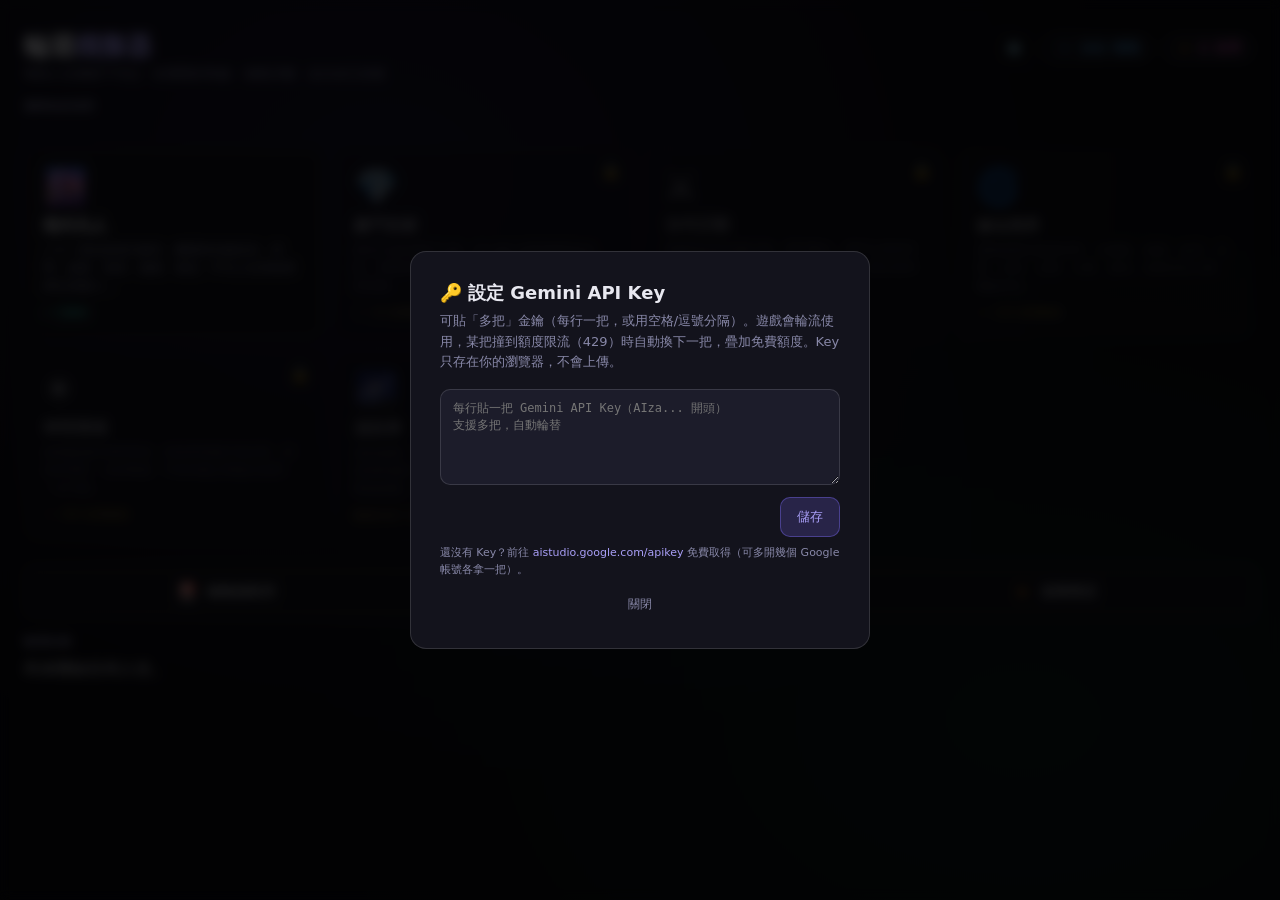
==== commit 1bf0913c: "拆檔(index/game.js/style.css)、幣名改魂魄/道果、財富數值現實化 - 拆分為 index.html + game.js + style.css，降低編輯成本、開GitHub P" ====
--- a/index.html
+++ b/index.html
@@ -4,202 +4,7 @@
 <meta charset="UTF-8">
 <meta name="viewport" content="width=device-width, initial-scale=1.0">
 <title>輪迴模擬器 — 超凡之路</title>
-<style>
-:root {
-  --bg: #0a0a0f; --bg2: #13131c; --bg3: #1c1c2a;
-  --border: rgba(255,255,255,0.07); --border2: rgba(255,255,255,0.13);
-  --text: #e8e8f0; --text2: #8888a8; --text3: #555577;
-  --accent: #7c6af7; --accent2: #a99ff7;
-  --gold: #f0c040; --gold2: #f7e090;
-  --teal: #3dd9c0; --coral: #f07060; --green: #50d890;
-  --acoin: #5bb8ff; --bcoin: #ff6ad5;
-  --r: 10px; --r2: 16px;
-}
-* { box-sizing: border-box; margin: 0; padding: 0; }
-body { background: var(--bg); color: var(--text); font-family: 'Segoe UI', system-ui, sans-serif; min-height: 100vh; overflow-x: hidden; }
-.screen { display: none; min-height: 100vh; }
-.screen.active { display: flex; flex-direction: column; }
-
-#hub { padding: 0; background: radial-gradient(ellipse at 30% 20%, rgba(124,106,247,0.12) 0%, transparent 60%), radial-gradient(ellipse at 80% 80%, rgba(61,217,192,0.08) 0%, transparent 50%), var(--bg); }
-.hub-header { padding: 2rem 1.5rem 1rem; display: flex; justify-content: space-between; align-items: flex-start; flex-wrap: wrap; gap: 12px; }
-.hub-title { font-size: 26px; font-weight: 600; letter-spacing: -0.02em; color: var(--text); line-height: 1.1; }
-.hub-title span { color: var(--accent2); }
-.hub-sub { font-size: 13px; color: var(--text2); margin-top: 4px; max-width: 420px; }
-.hub-wallet { display: flex; align-items: center; gap: 8px; flex-wrap: wrap; }
-.coin-chip { display: flex; align-items: center; gap: 6px; background: var(--bg2); border: 1px solid var(--border2); border-radius: 20px; padding: 6px 13px; font-size: 14px; font-weight: 500; }
-.coin-chip.a { color: var(--acoin); } .coin-chip.b { color: var(--bcoin); }
-.coin-chip .ic { font-size: 14px; }
-.section-label { font-size: 11px; font-weight: 600; letter-spacing: 0.08em; color: var(--text2); text-transform: uppercase; margin-bottom: 10px; }
-.continue-banner { margin: 0 1.5rem 1rem; background: linear-gradient(90deg, rgba(124,106,247,0.18), rgba(61,217,192,0.10)); border: 1px solid rgba(124,106,247,0.35); border-radius: var(--r2); padding: 14px 18px; display: flex; align-items: center; justify-content: space-between; gap: 12px; cursor: pointer; transition: border-color .2s, transform .15s; }
-.continue-banner:hover { border-color: var(--accent); transform: translateY(-1px); }
-.continue-banner .cb-info { font-size: 14px; font-weight: 500; }
-.continue-banner .cb-sub { font-size: 12px; color: var(--text2); margin-top: 2px; }
-.continue-banner .cb-go { font-size: 13px; color: var(--accent2); font-weight: 600; white-space: nowrap; }
-.realm-grid { display: grid; grid-template-columns: repeat(auto-fill, minmax(240px, 1fr)); gap: 12px; padding: 1rem 1.5rem 1.5rem; }
-.realm-card { background: var(--bg2); border: 1px solid var(--border); border-radius: var(--r2); padding: 1.1rem; cursor: pointer; transition: border-color .2s, transform .15s; position: relative; overflow: hidden; }
-.realm-card::before { content: ''; position: absolute; inset: 0; border-radius: var(--r2); opacity: 0; transition: opacity .2s; background: var(--rc, transparent); }
-.realm-card:hover:not(.locked) { transform: translateY(-2px); border-color: var(--border2); }
-.realm-card:hover:not(.locked)::before { opacity: 1; }
-.realm-card.locked { opacity: 0.5; cursor: not-allowed; }
-.realm-card.locked::after { content: '🔒'; position: absolute; top: 12px; right: 12px; font-size: 16px; }
-.realm-card > * { position: relative; z-index: 1; }
-.realm-icon { font-size: 36px; margin-bottom: 8px; }
-.realm-name { font-size: 16px; font-weight: 600; margin-bottom: 4px; }
-.realm-desc { font-size: 12px; color: var(--text2); line-height: 1.5; margin-bottom: 10px; }
-.realm-unlock { font-size: 11px; color: var(--gold); display: flex; align-items: center; gap: 4px; }
-.realm-card[data-realm="mortal"] { --rc: rgba(96,160,255,0.08); }
-.realm-card[data-realm="rich"] { --rc: rgba(240,192,64,0.08); }
-.realm-card[data-realm="noble"] { --rc: rgba(200,150,255,0.08); }
-.realm-card[data-realm="cultivator"] { --rc: rgba(61,217,192,0.08); }
-.realm-card[data-realm="immortal"] { --rc: rgba(247,224,144,0.12); }
-.realm-card[data-realm="chaos"] { --rc: rgba(255,106,213,0.12); border-color: rgba(255,106,213,0.3); }
-.hub-actions { display: flex; gap: 10px; padding: 0 1.5rem 1rem; flex-wrap: wrap; }
-.hub-btn { flex: 1; min-width: 130px; background: var(--bg2); border: 1px solid var(--border2); border-radius: var(--r); padding: 14px; font-size: 14px; font-weight: 500; color: var(--text); cursor: pointer; transition: border-color .15s, background .15s; display: flex; align-items: center; justify-content: center; gap: 8px; }
-.hub-btn:hover { border-color: var(--accent); background: rgba(124,106,247,0.06); }
-.hub-btn .ic { font-size: 18px; }
-.records-section { padding: 0 1.5rem 2rem; }
-#life-records .rec-row { padding: 8px 0; border-bottom: 1px solid var(--border); display: flex; justify-content: space-between; align-items: center; cursor: pointer; }
-#life-records .rec-row:hover { opacity: .7; }
-
-#game { background: var(--bg); }
-.game-header { padding: .9rem 1.2rem; display: flex; align-items: center; gap: 12px; border-bottom: 1px solid var(--border); background: var(--bg2); position: sticky; top: 0; z-index: 10; }
-.back-btn { background: none; border: 1px solid var(--border2); border-radius: 8px; color: var(--text2); padding: 6px 10px; cursor: pointer; font-size: 13px; transition: color .15s, border-color .15s; }
-.back-btn:hover { color: var(--text); }
-.game-realm-badge { font-size: 11px; font-weight: 600; letter-spacing: .06em; text-transform: uppercase; padding: 4px 10px; border-radius: 20px; background: var(--bg3); color: var(--accent2); border: 1px solid rgba(124,106,247,0.3); }
-.game-title-bar { flex: 1; }
-.game-char-name { font-size: 15px; font-weight: 500; }
-.game-life-info { font-size: 11px; color: var(--text2); }
-.stats-bar { display: flex; gap: 6px; padding: 10px 1.2rem; background: var(--bg2); border-bottom: 1px solid var(--border); overflow-x: auto; min-height: 42px; }
-.stat-pill { display: flex; align-items: center; gap: 5px; background: var(--bg3); border: 1px solid var(--border); border-radius: 20px; padding: 4px 10px; font-size: 11px; white-space: nowrap; flex-shrink: 0; }
-.stat-dot { width: 6px; height: 6px; border-radius: 50%; flex-shrink: 0; }
-.game-content { flex: 1; padding: 1.2rem; overflow-y: auto; }
-.year-flow { margin-bottom: 1rem; }
-.year-line { display: flex; gap: 12px; padding: 9px 0; font-size: 14.5px; line-height: 1.75; opacity: 0; animation: fadeUp .4s forwards; border-bottom: 1px dashed var(--border); }
-@keyframes fadeUp { from { opacity: 0; transform: translateY(6px); } to { opacity: 1; transform: none; } }
-.year-age { color: var(--text3); font-size: 12px; flex-shrink: 0; width: 48px; padding-top: 3px; font-variant-numeric: tabular-nums; }
-.year-txt { color: #cfd0e0; flex: 1; }
-.year-line.peek .year-txt { color: var(--teal); }
-/* 日常輕量選項 */
-.daily-opts { display: flex; flex-wrap: wrap; gap: 6px; margin-top: 7px; }
-.daily-opt { font-size: 12.5px; padding: 6px 12px; border-radius: 16px; border: 1px solid var(--border2); background: var(--bg3); color: var(--text2); cursor: pointer; transition: .15s; }
-.daily-opt:hover { color: var(--text); border-color: var(--accent); }
-.daily-opt[data-done] { display: none; }
-.daily-reply { color: var(--teal); font-size: 13.5px; }
-/* 人生頁中的大事件區塊（永久保留） */
-.flow-major { background: linear-gradient(180deg, rgba(124,106,247,0.08), rgba(124,106,247,0.02)); border: 1px solid rgba(124,106,247,0.3); border-left: 3px solid var(--accent); border-radius: var(--r); padding: 14px 16px; margin: 12px 0; opacity: 0; animation: fadeUp .4s forwards; }
-.flow-major .fm-tag { font-size: 12px; color: var(--accent2); font-weight: 600; margin-bottom: 8px; display: flex; align-items: center; gap: 6px; }
-.flow-major .fm-scene { font-size: 14.5px; line-height: 1.85; color: var(--text); margin-bottom: 10px; }
-.flow-major .fm-choice { font-size: 14px; color: var(--accent2); padding-top: 8px; border-top: 1px solid var(--border); }
-.flow-major .fm-choice b { color: #fff; font-weight: 600; }
-.flow-major .fm-outcome { font-size: 13.5px; color: var(--teal); margin-top: 5px; }
-.scene-box { background: var(--bg2); border: 1px solid var(--border); border-radius: var(--r2); padding: 1.3rem; margin-bottom: 1rem; position: relative; }
-.scene-box.major { border-color: rgba(124,106,247,0.35); box-shadow: 0 0 0 1px rgba(124,106,247,0.1); }
-.scene-age-tag { font-size: 12px; color: var(--accent2); margin-bottom: 10px; display: flex; align-items: center; gap: 8px; font-weight: 600; }
-.scene-age-tag::after { content: ''; flex: 1; height: 1px; background: var(--border); }
-.scene-text { font-size: 15.5px; line-height: 1.9; color: var(--text); }
-.scene-typing::after { content: '▋'; animation: blink .8s step-end infinite; color: var(--accent2); }
-@keyframes blink { 50% { opacity: 0; } }
-.choices-label { font-size: 11px; font-weight: 600; letter-spacing: .06em; color: var(--text2); text-transform: uppercase; margin-bottom: 8px; }
-.choices-grid { display: flex; flex-direction: column; gap: 8px; margin-bottom: 1rem; }
-.choice-btn { background: var(--bg2); border: 1px solid var(--border); border-radius: var(--r); padding: 14px 16px; cursor: pointer; text-align: left; transition: border-color .15s, background .15s, transform .1s; color: var(--text); font-size: 14.5px; line-height: 1.65; display: flex; align-items: flex-start; gap: 11px; }
-.choice-btn:hover { border-color: var(--accent); background: rgba(124,106,247,0.05); transform: translateX(3px); }
-.choice-btn:active { transform: scale(0.99); }
-.choice-btn.picked { border-color: var(--teal); background: rgba(61,217,192,0.05); }
-.choice-letter { width: 22px; height: 22px; border-radius: 50%; background: var(--bg3); border: 1px solid var(--border2); display: flex; align-items: center; justify-content: center; font-size: 10px; font-weight: 600; flex-shrink: 0; color: var(--text2); }
-.choice-btn.picked .choice-letter { background: rgba(61,217,192,0.15); border-color: var(--teal); color: var(--teal); }
-.choice-hint { font-size: 10px; margin-top: 3px; }
-.hint-risk { color: var(--coral); } .hint-gate { color: var(--gold); }
-.choice-custom { display: flex; gap: 8px; margin-bottom: 1.5rem; }
-.choice-custom input { flex: 1; background: var(--bg2); border: 1px solid var(--border2); border-radius: var(--r); padding: 11px 13px; color: var(--text); font-size: 13px; outline: none; }
-.choice-custom input:focus { border-color: var(--accent); }
-.choice-custom button { background: rgba(124,106,247,0.18); border: 1px solid rgba(124,106,247,0.4); border-radius: var(--r); color: var(--accent2); font-size: 13px; padding: 0 16px; cursor: pointer; white-space: nowrap; }
-.choice-custom button:hover { background: rgba(124,106,247,0.3); }
-.history-entry { padding: 12px 0; border-bottom: 1px solid var(--border); font-size: 13px; line-height: 1.6; }
-.history-entry:last-child { border-bottom: none; }
-.history-entry .age { color: var(--text2); font-size: 11px; margin-bottom: 3px; }
-.history-entry .choice-made { color: var(--accent2); font-size: 12px; margin-top: 4px; }
-.end-overlay { position: fixed; inset: 0; background: rgba(0,0,0,0.85); display: flex; align-items: center; justify-content: center; z-index: 100; padding: 1.5rem; backdrop-filter: blur(4px); overflow-y: auto; }
-.end-card { background: var(--bg2); border: 1px solid var(--border2); border-radius: var(--r2); padding: 1.8rem; max-width: 440px; width: 100%; text-align: center; margin: auto; }
-.end-emoji { font-size: 60px; margin-bottom: 10px; }
-.end-title { font-size: 22px; font-weight: 600; margin-bottom: 6px; }
-.end-story { font-size: 13px; color: var(--text2); line-height: 1.7; margin-bottom: 1.2rem; }
-.end-rewards { background: var(--bg3); border-radius: var(--r); padding: 12px 16px; margin-bottom: 1.2rem; text-align: left; }
-.reward-row { display: flex; align-items: center; justify-content: space-between; font-size: 13px; padding: 4px 0; }
-.reward-label { color: var(--text2); } .reward-val { font-weight: 500; color: var(--gold); }
-.end-btns { display: flex; gap: 10px; }
-.end-btn { flex: 1; padding: 10px; border-radius: var(--r); font-size: 13px; font-weight: 500; cursor: pointer; border: 1px solid var(--border2); background: var(--bg3); color: var(--text); transition: background .15s; }
-.end-btn:hover { background: rgba(255,255,255,0.06); }
-.end-btn.primary { background: rgba(124,106,247,0.15); border-color: rgba(124,106,247,0.4); color: var(--accent2); }
-.end-btn.primary:hover { background: rgba(124,106,247,0.25); }
-.loading-scene { display: flex; align-items: center; gap: 10px; color: var(--text2); font-size: 13px; padding: 8px 0; }
-.loading-dots span { display: inline-block; width: 5px; height: 5px; border-radius: 50%; background: var(--accent); animation: ld 1.2s infinite; margin: 0 2px; }
-.loading-dots span:nth-child(2) { animation-delay: .2s; } .loading-dots span:nth-child(3) { animation-delay: .4s; }
-@keyframes ld { 0%,80%,100%{transform:scale(0.6);opacity:0.4} 40%{transform:scale(1);opacity:1} }
-.realm-mortal { background: radial-gradient(ellipse at top, rgba(96,160,255,0.06) 0%, transparent 50%), var(--bg); }
-.realm-rich { background: radial-gradient(ellipse at top, rgba(240,192,64,0.08) 0%, transparent 50%), var(--bg); }
-.realm-noble { background: radial-gradient(ellipse at top, rgba(200,150,255,0.08) 0%, transparent 50%), var(--bg); }
-.realm-cultivator { background: radial-gradient(ellipse at top, rgba(61,217,192,0.1) 0%, transparent 50%), var(--bg); }
-.realm-immortal { background: radial-gradient(ellipse at 50% -10%, rgba(247,224,144,0.12) 0%, transparent 60%), var(--bg); }
-.realm-chaos { background: radial-gradient(ellipse at 50% -10%, rgba(255,106,213,0.12) 0%, transparent 60%), var(--bg); }
-.tab-bar { display: flex; border-bottom: 1px solid var(--border); padding: 0 1.2rem; background: var(--bg2); }
-.tab { padding: 10px 16px; font-size: 12px; font-weight: 500; color: var(--text2); cursor: pointer; border-bottom: 2px solid transparent; transition: color .15s; margin-bottom: -1px; }
-.tab.active { color: var(--accent2); border-bottom-color: var(--accent); }
-.active-traits { display: flex; flex-wrap: wrap; gap: 6px; margin-bottom: 1rem; }
-.active-trait { font-size: 11px; padding: 3px 10px; border-radius: 20px; background: rgba(124,106,247,0.1); border: 1px solid rgba(124,106,247,0.25); color: var(--accent2); }
-.toast { position: fixed; bottom: 20px; left: 50%; transform: translateX(-50%) translateY(60px); background: var(--bg2); border: 1px solid var(--border2); border-radius: 20px; padding: 8px 18px; font-size: 13px; font-weight: 500; transition: transform .3s, opacity .3s; opacity: 0; pointer-events: none; z-index: 999; white-space: nowrap; max-width: 90vw; }
-.toast.show { transform: translateX(-50%) translateY(0); opacity: 1; }
-::-webkit-scrollbar { width: 5px; height: 5px; }
-::-webkit-scrollbar-track { background: transparent; }
-::-webkit-scrollbar-thumb { background: var(--border2); border-radius: 3px; }
-.modal-overlay { position: fixed; inset: 0; background: rgba(0,0,0,0.8); display: none; align-items: center; justify-content: center; z-index: 200; padding: 1.5rem; backdrop-filter: blur(6px); overflow-y: auto; }
-.modal-overlay.show { display: flex; }
-.modal { background: var(--bg2); border: 1px solid var(--border2); border-radius: var(--r2); padding: 1.8rem; max-width: 460px; width: 100%; margin: auto; max-height: 92vh; overflow-y: auto; }
-.modal h3 { font-size: 18px; font-weight: 600; margin-bottom: 6px; }
-.modal p { font-size: 13px; color: var(--text2); line-height: 1.6; margin-bottom: 1rem; }
-.modal a { color: var(--accent2); text-decoration: none; }
-.modal-close { font-size: 12px; color: var(--text2); text-align: center; margin-top: 12px; cursor: pointer; padding: 6px; }
-.modal-close:hover { color: var(--text); }
-.key-input-wrap { display: flex; gap: 8px; margin-bottom: 12px; }
-.key-input-wrap input { flex: 1; background: var(--bg3); border: 1px solid var(--border2); border-radius: var(--r); padding: 10px 12px; color: var(--text); font-size: 13px; font-family: monospace; outline: none; }
-.key-input-wrap input:focus { border-color: var(--accent); }
-.key-confirm-btn { background: rgba(124,106,247,0.2); border: 1px solid rgba(124,106,247,0.4); border-radius: var(--r); color: var(--accent2); font-size: 13px; font-weight: 500; padding: 10px 16px; cursor: pointer; white-space: nowrap; }
-.key-confirm-btn:hover { background: rgba(124,106,247,0.35); }
-.key-hint { font-size: 11px; color: var(--text2); line-height: 1.5; }
-.key-hint code { background: var(--bg3); padding: 1px 5px; border-radius: 4px; color: var(--teal); }
-.gacha-actions { display: flex; gap: 10px; margin-bottom: 1rem; flex-wrap: wrap; }
-.gacha-btn { flex: 1; min-width: 130px; border-radius: var(--r); padding: 14px 10px; font-size: 13px; font-weight: 600; cursor: pointer; border: 1px solid var(--border2); background: var(--bg3); color: var(--text); transition: .15s; text-align: center; }
-.gacha-btn:hover:not(:disabled) { border-color: var(--acoin); background: rgba(91,184,255,0.08); }
-.gacha-btn:disabled { opacity: .4; cursor: not-allowed; }
-.gacha-btn small { display: block; color: var(--text2); font-weight: 400; font-size: 11px; margin-top: 3px; }
-.rates { font-size: 11px; color: var(--text2); line-height: 1.7; background: var(--bg3); border-radius: var(--r); padding: 10px 12px; margin-bottom: 1rem; }
-.inv-grid { display: flex; flex-direction: column; gap: 7px; }
-.inv-item { display: flex; align-items: center; gap: 10px; background: var(--bg3); border: 1px solid var(--border); border-radius: var(--r); padding: 9px 12px; }
-.inv-item.equipped { border-color: var(--teal); }
-.rarity-badge { font-size: 9px; font-weight: 700; padding: 2px 6px; border-radius: 5px; flex-shrink: 0; letter-spacing: .04em; }
-.r-N { background: #44445a; color: #c0c0d0; } .r-R { background: #2a5a8a; color: #9fd0ff; }
-.r-SR { background: #6a4a9a; color: #d4b8ff; } .r-SSR { background: #9a7a2a; color: #ffe090; }
-.r-UR { background: linear-gradient(90deg,#c0392b,#8e44ad); color: #fff; }
-.inv-main { flex: 1; min-width: 0; }
-.inv-name { font-size: 13px; font-weight: 500; }
-.inv-name .lv { color: var(--gold); font-size: 11px; margin-left: 5px; }
-.inv-desc { font-size: 11px; color: var(--text2); line-height: 1.4; margin-top: 2px; }
-.inv-ops { display: flex; gap: 6px; flex-shrink: 0; flex-wrap: wrap; justify-content: flex-end; }
-.mini-btn { font-size: 11px; padding: 5px 9px; border-radius: 7px; border: 1px solid var(--border2); background: var(--bg2); color: var(--text2); cursor: pointer; white-space: nowrap; }
-.mini-btn:hover:not(:disabled) { color: var(--text); border-color: var(--accent); }
-.mini-btn:disabled { opacity: .35; cursor: not-allowed; }
-.mini-btn.on { color: var(--teal); border-color: var(--teal); }
-.gacha-result { display: flex; flex-direction: column; gap: 8px; }
-.pull-card { display: flex; align-items: center; gap: 10px; padding: 10px 12px; border-radius: var(--r); background: var(--bg3); border: 1px solid var(--border); animation: fadeUp .4s; }
-.dup-note { font-size: 11px; color: var(--teal); }
-.gender-btns { display: flex; gap: 10px; margin-bottom: 6px; }
-.equip-line { font-size: 12px; color: var(--text2); margin-bottom: 10px; }
-.mix-realm-opt { display: flex; align-items: center; gap: 8px; padding: 9px 12px; border: 1px solid var(--border); border-radius: var(--r); margin-bottom: 7px; cursor: pointer; font-size: 13px; }
-.mix-realm-opt.sel { border-color: var(--accent); background: rgba(124,106,247,0.08); }
-.mix-realm-opt .chk { width: 18px; height: 18px; border-radius: 5px; border: 1px solid var(--border2); display: flex; align-items: center; justify-content: center; font-size: 11px; flex-shrink: 0; }
-.mix-realm-opt.sel .chk { background: var(--accent); border-color: var(--accent); color: #fff; }
-.upgrade-bar { height: 4px; background: var(--bg2); border-radius: 2px; overflow: hidden; margin-top: 4px; width: 100%; }
-.upgrade-bar > i { display: block; height: 100%; background: var(--gold); }
-</style>
+<link rel="stylesheet" href="style.css">
 </head>
 <body>
 
@@ -211,8 +16,8 @@
     </div>
     <div class="hub-wallet">
       <button class="back-btn" onclick="showKeyModal()" title="設定 API Key" style="padding:7px 11px">⚙️</button>
-      <div class="coin-chip a"><span class="ic">🔹</span><span id="w-a">0</span> A幣</div>
-      <div class="coin-chip b"><span class="ic">🔸</span><span id="w-b">0</span> B幣</div>
+      <div class="coin-chip a"><span class="ic">🔹</span><span id="w-a">0</span> 魂魄</div>
+      <div class="coin-chip b"><span class="ic">🔸</span><span id="w-b">0</span> 道果</div>
     </div>
   </div>
   <div id="continue-banner" class="continue-banner" style="display:none" onclick="resumeLife()">
@@ -222,9 +27,9 @@
   <div style="padding:0 1.5rem .5rem"><div class="section-label">選擇你的世界</div></div>
   <div class="realm-grid" id="realm-grid"></div>
   <div class="hub-actions">
-    <button class="hub-btn" onclick="showGacha()"><span class="ic">🎴</span> 詞條抽取所</button>
+    <button class="hub-btn" onclick="showGacha()"><span class="ic">🎴</span> 魂魄抽取所</button>
     <button class="hub-btn" onclick="showInventory()"><span class="ic">🎒</span> 詞條背包</button>
-    <button class="hub-btn" onclick="showBShop()"><span class="ic">🔸</span> B幣商店</button>
+    <button class="hub-btn" onclick="showBShop()"><span class="ic">🔸</span> 道果商店</button>
   </div>
   <div class="records-section">
     <div class="section-label">輪迴紀錄</div>
@@ -285,10 +90,10 @@
 <div class="modal-overlay" id="gacha-modal">
   <div class="modal">
     <h3>🎴 詞條抽取所</h3>
-    <p>用 🔹A幣 抽取命運詞條。重複的同名詞條可在背包合成升級。</p>
+    <p>用 🔹魂魄 抽取命運詞條。重複的同名詞條可在背包合成升級。</p>
     <div class="gacha-actions">
-      <button class="gacha-btn" id="pull1" onclick="doPull(1)">單抽<small>🔹 100 A幣</small></button>
-      <button class="gacha-btn" id="pull10" onclick="doPull(10)">十連<small>🔹 900 A幣 · 保底1張SR+</small></button>
+      <button class="gacha-btn" id="pull1" onclick="doPull(1)">單抽<small>🔹 100 魂魄</small></button>
+      <button class="gacha-btn" id="pull10" onclick="doPull(10)">十連<small>🔹 900 魂魄 · 保底1張SR+</small></button>
     </div>
     <div class="rates" id="gacha-rates"></div>
     <div id="gacha-result" class="gacha-result"></div>
@@ -308,8 +113,8 @@
 
 <div class="modal-overlay" id="bshop-modal">
   <div class="modal">
-    <h3>🔸 B幣商店</h3>
-    <p>B幣稀有，僅在精彩人生後獲得。用於擴充攜帶格、高階抽卡與解鎖世界。</p>
+    <h3>🔸 道果商店</h3>
+    <p>道果稀有，僅在精彩人生後獲得。用於擴充攜帶格、高階抽卡與解鎖世界。</p>
     <div class="inv-grid" id="bshop-grid"></div>
     <div class="modal-close" onclick="closeModal('bshop-modal');renderHub()">關閉</div>
   </div>
@@ -335,1145 +140,6 @@
   </div>
 </div>
 
-<script>
-/* ═══════════════════════════════════════════════════════════
-   輪迴模擬器 — 超凡之路
-   隱藏數值 / 章節批次生成 / 詞條抽卡經濟 / 混世界 / 續玩存檔
-   ═══════════════════════════════════════════════════════════ */
-
-// ── 存檔 ──
-const SAVE_KEY = 'multilife_v3';
-const DEFAULT_SAVE = {
-  aCoin: 300, bCoin: 0,
-  ownedRealms: ['mortal'],
-  carryCap: 3,                 // 詞條攜帶格上限
-  inventory: {},               // { traitId: {count, level, equipped} }
-  baseTalents: {},             // A幣轉化的永久基礎數值 { statKey: level }
-  lifeRecords: [],
-  activeLife: null             // 中途存檔（本世完整狀態）
-};
-let save = loadSave();
-function loadSave() {
-  let s; try { s = JSON.parse(localStorage.getItem(SAVE_KEY)); } catch(e){ s = null; }
-  s = Object.assign({}, DEFAULT_SAVE, s || {});
-  for (const k in DEFAULT_SAVE) if (s[k] === undefined) s[k] = (typeof DEFAULT_SAVE[k]==='object' && DEFAULT_SAVE[k]!==null) ? (Array.isArray(DEFAULT_SAVE[k])?[]:{}) : DEFAULT_SAVE[k];
-  return s;
-}
-function persist() { localStorage.setItem(SAVE_KEY, JSON.stringify(save)); }
-
-// ── 世界設定 ──
-// 隱藏數值（hidden）：玩家平常看不到，靠事件/詞條才窺見。health 決定壽命。
-// 顯性數值（shown）：現實看得到的（錢、名聲…），直接顯示。
-const REALMS = {
-  mortal: {
-    name:'現代凡人', badge:'現代', emoji:'🌆', bgClass:'realm-mortal',
-    shown:['財富','名聲'], shownInit:[20,10], shownUnit:['$',''],
-    hidden:['健康','智慧','運氣','心性','人脈','體魄'], hiddenInit:[80,40,40,40,30,55],
-    startAge:0, lifespan:78,
-    context:'二十一世紀的現代都市，機遇與內捲並存。求學、就業、買房、婚戀、養老，平凡人在系統裡掙扎與微小的閃光。',
-    moneyName:'財富', moneyMax:99999999,
-  },
-  rich: {
-    name:'豪門世家', badge:'豪門', emoji:'💎', bgClass:'realm-rich',
-    shown:['家產','聲望'], shownInit:[5000,40], shownUnit:['$',''],
-    hidden:['健康','城府','運氣','膽識','人脈','權位'], hiddenInit:[75,55,45,40,70,30],
-    startAge:0, lifespan:80,
-    context:'錦衣玉食的豪門大族，金山銀山卻暗藏家族傾軋、商戰與聯姻。出身即是起跑線，但守業比創業更難。',
-    moneyName:'家產', moneyMax:9999999999,
-  },
-  noble: {
-    name:'古代王朝', badge:'王朝', emoji:'⚔️', bgClass:'realm-noble',
-    shown:['官品','功勳'], shownInit:[0,0], shownUnit:['',''],
-    hidden:['健康','武藝','謀略','運氣','民心','忠義'], hiddenInit:[70,45,45,40,30,60],
-    startAge:0, lifespan:62,
-    context:'烽煙四起的封建王朝。寒門書生、將門之後或市井草莽，於朝堂、沙場、江湖之間求一條生路與功名。世道艱險，性命如草芥。',
-    moneyName:'官品', moneyMax:9,
-  },
-  cultivator: {
-    name:'修仙境界', badge:'修仙', emoji:'🌀', bgClass:'realm-cultivator',
-    shown:['境界','靈石'], shownInit:[0,10], shownUnit:['',''],
-    hidden:['壽元','悟性','根骨','運氣','道心','靈力'], hiddenInit:[100,55,50,40,60,20],
-    startAge:0, lifespan:300,
-    context:'靈氣復甦的修真世界，分練氣、築基、金丹、元嬰、化神、合體、大乘、渡劫。資質決定上限，機緣決定下限，逆天而行九死一生。',
-    moneyName:'靈石', moneyMax:99999999, healthKey:'壽元',
-  },
-  immortal: {
-    name:'神明境域', badge:'神明', emoji:'☀️', bgClass:'realm-immortal',
-    shown:['神格','信徒'], shownInit:[1,0], shownUnit:['',''],
-    hidden:['法則','因果','運氣','道行','權柄','混沌'], hiddenInit:[50,40,40,60,30,20],
-    startAge:0, lifespan:1000000,
-    context:'超脫輪迴的神明境域。你執掌某種天地法則，於諸神博弈、信仰興滅、宇宙存續之間做出抉擇，一念可動蒼生。',
-    moneyName:'信徒', moneyMax:9999999999, healthKey:'法則',
-  },
-  chaos: {
-    name:'混世界', badge:'混沌', emoji:'🌌', bgClass:'realm-chaos',
-    shown:['命運值'], shownInit:[0], shownUnit:[''],
-    hidden:['健康','悟性','運氣','心性','人脈','異力'], hiddenInit:[70,50,50,45,40,30],
-    startAge:0, lifespan:120,
-    context:'規則崩壞、諸界交融的混沌之境。多個世界的法則同時運作，現代都市可能一夜靈氣復甦，王朝戰場或闖入神明。一切皆有可能。',
-    moneyName:'命運值', moneyMax:9999999, isChaos:true,
-  },
-};
-const REALM_ORDER = ['mortal','rich','noble','cultivator','immortal','chaos'];
-const REALM_COST = { rich:24, noble:56, cultivator:120, immortal:300, chaos:40 }; // B幣解鎖（原價/5）
-
-function healthKeyOf(r){ return r.healthKey || '健康'; }
-
-// 數值→文字分級（給 AI 理解，也給「窺見」情境顯示）
-function levelWord(v){
-  if (v>=90) return '極高'; if (v>=72) return '很高'; if (v>=55) return '偏高';
-  if (v>=40) return '中等'; if (v>=25) return '偏低'; if (v>=10) return '很低'; return '幾近於無';
-}
-function healthWord(v){
-  if (v>=85) return '硬朗康健'; if (v>=65) return '身體無恙'; if (v>=45) return '略有小恙';
-  if (v>=28) return '體弱多病'; if (v>=12) return '油盡燈枯'; return '命懸一線';
-}
-
-// ── 詞條庫（5階稀有度）──
-// kind: passive(被動改隱藏數值/壽命) / trigger(寫進提示詞讓AI生成專屬劇情) / both
-// rarity: N R SR SSR UR
-const TRAITS = [
-  // N
-  {id:'diligent', name:'勤奮', emoji:'📚', rarity:'N', desc:'做事踏實，智慧/悟性類緩慢增長。', passive:{智慧:6,悟性:6,道行:6}},
-  {id:'healthy_body', name:'底子好', emoji:'🥦', rarity:'N', desc:'健康衰減略慢。', passive:{健康:8,壽元:8,體魄:6}},
-  {id:'optimist', name:'樂天', emoji:'🙂', rarity:'N', desc:'心性穩定，逆境較不易崩。', passive:{心性:8,道心:8}},
-  {id:'frugal', name:'節儉', emoji:'🪙', rarity:'N', desc:'積累更快，起始財富小幅提升。', passive:{}, startMoney:0.3},
-  {id:'sociable', name:'好相處', emoji:'😀', rarity:'N', desc:'人脈累積更容易。', passive:{人脈:10,民心:8,信徒:0}},
-  // R
-  {id:'lucky', name:'幸運體質', emoji:'🍀', rarity:'R', desc:'運氣顯著提升，好結果機率增加，偶有意外之喜。', passive:{運氣:18}, trigger:'此人運氣極佳，偶爾應安排意外的好運（撿到機會、貴人相助）。'},
-  {id:'iron_will', name:'鋼鐵意志', emoji:'🔥', rarity:'R', desc:'心性大增，重大打擊也壓得住。', passive:{心性:18,道心:18,忠義:10}},
-  {id:'quick_mind', name:'機敏', emoji:'⚡', rarity:'R', desc:'智慧/謀略提升，危機中反應快。', passive:{智慧:14,謀略:14,悟性:10,城府:10}},
-  {id:'strong_root', name:'天生神力', emoji:'💪', rarity:'R', desc:'體魄/武藝/根骨提升。', passive:{體魄:16,武藝:16,根骨:16}},
-  // SR
-  {id:'rich_born', name:'富貴命', emoji:'💰', rarity:'SR', desc:'起始財富大幅提升，財運亨通。', passive:{運氣:8}, startMoney:1.5, trigger:'此人財運亨通，賺錢機會應比常人多，但也易招人覬覦。'},
-  {id:'noble_blood', name:'貴人緣', emoji:'🎩', rarity:'SR', desc:'人脈/權位提升，常遇提攜。', passive:{人脈:20,權位:15,權柄:15,聲望:10}, trigger:'此人總能遇到願意提攜他的貴人。'},
-  {id:'genius', name:'天縱奇才', emoji:'🧠', rarity:'SR', desc:'智慧/悟性大幅提升，學什麼都快。', passive:{智慧:22,悟性:22,謀略:18,道行:18}, trigger:'此人天賦異稟，學習與頓悟遠超常人。'},
-  {id:'tough_fate', name:'大難不死', emoji:'🛡️', rarity:'SR', desc:'健康下限托底，瀕死有機會挺過。', passive:{健康:10,壽元:15}, trigger:'此人命硬，瀕死的危機往往能死裡逃生。'},
-  // SSR
-  {id:'phoenix', name:'浴火重生', emoji:'🦅', rarity:'SSR', desc:'每逢人生谷底，反而能觸底反彈、東山再起。', passive:{心性:15,運氣:12}, trigger:'此人有逆天改命之相，越是絕境越能爆發，安排絕處逢生的轉折。'},
-  {id:'world_favor', name:'氣運之子', emoji:'🌟', rarity:'SSR', desc:'運氣極高，天地似乎都偏袒於他。', passive:{運氣:30}, trigger:'此人是天地氣運所鍾，重大關頭總有奇跡眷顧，但也可能引來嫉恨與劫難。'},
-  {id:'mastermind', name:'翻雲覆雨', emoji:'🎭', rarity:'SSR', desc:'城府/謀略登峰，可操弄局勢。', passive:{謀略:28,城府:28,權位:20,權柄:20}, trigger:'此人深諳人心權謀，可設計安排他佈局翻盤、掌控他人命運的情節。'},
-  // UR（偏超凡向）
-  {id:'transmigrator', name:'重生者', emoji:'🔮', rarity:'UR', desc:'帶著前世記憶重活，洞悉未來走向。', passive:{智慧:20,運氣:20,悟性:15}, trigger:'此人擁有前世記憶，隱約知道未來大事，可借此趨吉避凶、提前布局，但歷史可能因他而改變。'},
-  {id:'chosen_one', name:'天命主角', emoji:'👑', rarity:'UR', desc:'主角威能，絕境必有轉機，氣運滔天。', passive:{運氣:40,心性:20,健康:15,壽元:30}, trigger:'此人是天命所歸的主角，重大危機必有轉機與機緣，氣運凌駕眾生，但越強的命格越招致越強的敵手與天劫。'},
-  {id:'system_host', name:'金手指', emoji:'📱', rarity:'UR', desc:'腦中有神秘係統相助，扮豬吃老虎。', passive:{智慧:25,運氣:25,悟性:20}, trigger:'此人綁定了一個神秘「係統」，會在關鍵時刻給予提示、獎勵或任務，使其能扮豬吃老虎、彎道超車。'},
-];
-const RARITY = {
-  N:  {label:'N',   rate:0.55, word:'普通', color:'r-N'},
-  R:  {label:'R',   rate:0.28, word:'稀有', color:'r-R'},
-  SR: {label:'SR',  rate:0.12, word:'史詩', color:'r-SR'},
-  SSR:{label:'SSR', rate:0.04, word:'傳說', color:'r-SSR'},
-  UR: {label:'UR',  rate:0.01, word:'神話', color:'r-UR'},
-};
-const RARITY_ORDER = ['N','R','SR','SSR','UR'];
-const UPGRADE_NEED = 5;   // 同詞條 5 張升一級
-const MAX_TRAIT_LV = 5;
-function traitById(id){ return TRAITS.find(t=>t.id===id); }
-function traitsByRarity(r){ return TRAITS.filter(t=>t.rarity===r); }
-
-// 基礎天賦（A幣轉化永久數值）
-const BASE_TALENTS = [
-  {key:'健康', name:'強健根基', emoji:'❤️', desc:'所有世界起始健康/壽元 +', per:5, cost:150, max:8},
-  {key:'運氣', name:'天生好命', emoji:'🍀', desc:'所有世界起始運氣 +', per:5, cost:200, max:8},
-  {key:'智慧', name:'慧根', emoji:'🧠', desc:'起始智慧/悟性 +', per:5, cost:180, max:8},
-  {key:'心性', name:'定力', emoji:'🧘', desc:'起始心性/道心 +', per:5, cost:160, max:8},
-];
-
-// ── B幣商店 ──
-function bShopItems(){
-  return [
-    {id:'cap', name:'擴充攜帶格', emoji:'🎒', desc:`目前 ${save.carryCap} 格 → ${save.carryCap+1} 格`, cost: 2 + Math.max(0, save.carryCap-3), can: save.carryCap<12, act:()=>{ save.carryCap++; } },
-    {id:'premium', name:'高階祈願（保底SSR）', emoji:'✨', desc:'必得一張 SSR 以上詞條', cost:5, can:true, act:()=>{ const t=pullOne('SSRUP'); applyPull([t]); renderGachaResult([t]); showToast(`✨ 獲得 ${RARITY[t.rarity].label} ${traitById(t.id).name}`); } },
-  ];
-}
-
-// ── API KEY（支援多把金鑰輪替）──
-const KEY_STORE = 'multilife_gemini_key';     // 舊：單把（相容）
-const KEYS_STORE = 'multilife_gemini_keys';   // 新：多把（JSON 陣列）
-let keyCursor = 0;                            // 目前使用第幾把
-const keyCooldown = {};                      // 金鑰 -> 冷卻到期時間戳（429 後暫時跳過）
-
-function getKeys(){
-  let arr=[];
-  try { arr = JSON.parse(localStorage.getItem(KEYS_STORE)||'[]'); } catch(e){ arr=[]; }
-  if(!Array.isArray(arr)) arr=[];
-  // 相容舊單把
-  const old = localStorage.getItem(KEY_STORE);
-  if(old && !arr.includes(old)) arr.unshift(old);
-  return arr.filter(Boolean);
-}
-function setKeys(arr){
-  arr = [...new Set(arr.filter(Boolean))];
-  localStorage.setItem(KEYS_STORE, JSON.stringify(arr));
-  localStorage.setItem(KEY_STORE, arr[0]||'');   // 同步單把供相容
-}
-function getSavedKey(){ return getKeys()[0] || ''; }   // 沿用舊呼叫
-// 取下一把「未在冷卻」的金鑰
-function pickKey(){
-  const keys=getKeys(); if(keys.length===0) return null;
-  const now=Date.now();
-  for(let i=0;i<keys.length;i++){
-    const idx=(keyCursor+i)%keys.length; const k=keys[idx];
-    if(!keyCooldown[k] || keyCooldown[k]<now){ keyCursor=idx; return {key:k, idx, total:keys.length}; }
-  }
-  // 全部冷卻中 → 回傳冷卻最快結束的
-  let best=keys[0], bt=Infinity;
-  keys.forEach(k=>{ const t=keyCooldown[k]||0; if(t<bt){bt=t;best=k;} });
-  return {key:best, idx:keys.indexOf(best), total:keys.length, allCooling:true, readyAt:bt};
-}
-function showKeyModal(){ openModal('key-modal'); document.getElementById('key-input').value = getKeys().join('\n'); renderKeyCount(); }
-function renderKeyCount(){ const el=document.getElementById('key-count'); if(el){ const n=getKeys().length; el.textContent = n? `目前已存 ${n} 把金鑰，將輪流使用（撞額度自動換下一把）` : ''; } }
-function confirmKey(){
-  const raw=document.getElementById('key-input').value||'';
-  const arr=raw.split(/[\n,\s]+/).map(s=>s.trim()).filter(Boolean);
-  if(arr.length===0){ showToast('請輸入至少一把 API Key'); return; }
-  setKeys(arr); keyCursor=0;
-  closeModal('key-modal'); showToast(`✅ 已儲存 ${arr.length} 把金鑰`);
-}
-
-// ── AI ──
-const AI_MODEL = 'gemini-3.1-flash-lite';
-const AI_COOLDOWN_MS = 60000;   // 金鑰撞 429 後冷卻 60 秒
-async function callAI(prompt, maxTokens=8192){
-  const keys = getKeys();
-  if(keys.length===0){ console.warn('[AI] 尚未設定 API Key'); showKeyModal(); return null; }
-  const reqId = Math.random().toString(36).slice(2,7);
-  console.groupCollapsed(`%c[AI ${reqId}] 請求 → ${AI_MODEL}（${keys.length} 把金鑰）`, 'color:#7c6af7');
-  console.log('prompt:', prompt);
-
-  const maxAttempts = Math.max(keys.length, 1) + 2;   // 每把試一次 + 退避重試
-  let backoff = 2000;
-  let rawText = null;
-
-  for(let attempt=0; attempt<maxAttempts; attempt++){
-    const pk = pickKey();
-    if(!pk){ break; }
-    // 全部金鑰都在冷卻 → 等到最快可用者
-    if(pk.allCooling){
-      const wait = Math.max(1000, (pk.readyAt||Date.now()+backoff) - Date.now());
-      console.warn(`[AI ${reqId}] 所有金鑰冷卻中，等待 ${Math.round(wait/1000)}s`);
-      showToast(`⏳ 額度限流中，${Math.round(wait/1000)} 秒後自動重試…`);
-      await sleep(Math.min(wait, 12000));
-    }
-    const key = pk.key;
-    const url = `https://generativelanguage.googleapis.com/v1beta/models/${AI_MODEL}:generateContent?key=${key}`;
-    let res, data;
-    try {
-      res = await fetch(url, { method:'POST', headers:{'Content-Type':'application/json'},
-        body: JSON.stringify({ contents:[{parts:[{text:prompt}]}], generationConfig:{temperature:1.0, maxOutputTokens:maxTokens, responseMimeType:'application/json'} }) });
-    } catch(e){
-      console.error(`[AI ${reqId}] fetch 失敗（網路/CORS）金鑰#${pk.idx+1}:`, e);
-      await sleep(backoff); backoff=Math.min(backoff*2, 10000); continue;
-    }
-    console.log(`[AI ${reqId}] 金鑰#${pk.idx+1}/${pk.total} HTTP`, res.status, res.statusText);
-    try { data = await res.json(); }
-    catch(e){ console.error(`[AI ${reqId}] 回應非 JSON:`, e); await sleep(backoff); backoff=Math.min(backoff*2,10000); continue; }
-
-    if(data.error){
-      const code=data.error.code;
-      console.error(`[AI ${reqId}] API 錯誤 code=${code} status=${data.error.status} 金鑰#${pk.idx+1}:`, data.error.message);
-      if(code===429){
-        keyCooldown[key]=Date.now()+AI_COOLDOWN_MS;   // 此金鑰冷卻
-        keyCursor=(pk.idx+1)%pk.total;                // 換下一把
-        const remain = keys.filter(k=>!keyCooldown[k]||keyCooldown[k]<Date.now()).length;
-        console.warn(`[AI ${reqId}] 金鑰#${pk.idx+1} 撞 429，冷卻 ${AI_COOLDOWN_MS/1000}s，剩 ${remain} 把可用`);
-        showToast(remain>0?`⚠️ 金鑰#${pk.idx+1} 限流，換下一把…`:`⏳ 金鑰皆限流，稍候自動重試…`);
-        if(remain===0){ await sleep(backoff); backoff=Math.min(backoff*2,12000); }
-        continue;   // 換金鑰重試
-      }
-      if(code===400||code===403){ console.groupEnd(); showToast('⚠️ 金鑰#'+(pk.idx+1)+' 無效或被拒：'+data.error.message); showKeyModal(); return null; }
-      if(code===404){ console.groupEnd(); showToast('⚠️ 模型不存在（'+AI_MODEL+'）'); return null; }
-      if(code===503){ console.warn(`[AI ${reqId}] 服務過載 503，退避重試`); await sleep(backoff); backoff=Math.min(backoff*2,12000); continue; }
-      console.groupEnd(); showToast('AI 錯誤：'+data.error.message); return null;
-    }
-
-    const cand=data.candidates?.[0]; const finish=cand?.finishReason;
-    if(finish && finish!=='STOP'){
-      console.warn(`[AI ${reqId}] finishReason=${finish}`, cand?.safetyRatings||'');
-      if(finish==='MAX_TOKENS') showToast('⚠️ 回應被截斷（MAX_TOKENS）');
-      if(finish==='SAFETY'){ showToast('⚠️ 內容被安全機制阻擋（SAFETY）'); }
-    }
-    rawText = cand?.content?.parts?.[0]?.text || null;
-    if(rawText){ console.log(`[AI ${reqId}] ✅ 成功（金鑰#${pk.idx+1}）:`, rawText); console.groupEnd(); return rawText; }
-    console.error(`[AI ${reqId}] 空回應 finishReason=${finish}，重試`);
-    await sleep(backoff); backoff=Math.min(backoff*2,10000);
-  }
-  console.error(`[AI ${reqId}] 重試耗盡，放棄`); console.groupEnd();
-  showToast('⚠️ 多次重試後仍失敗，請看 Console 或稍後再試');
-  return null;
-}
-function parseJSON(raw){
-  if(!raw){ console.warn('[parseJSON] 輸入為空'); return null; }
-  try{ const s=raw.replace(/```json?/g,'').replace(/```/g,'').trim(); const a=s.indexOf('{'); const b=s.lastIndexOf('}'); if(a<0||b<0){ console.error('[parseJSON] 找不到 JSON 物件邊界，原文:', raw); return null; } return JSON.parse(s.slice(a,b+1)); }
-  catch(e){ console.error('[parseJSON] JSON.parse 失敗:', e, '\n原文:', raw); return null; }
-}
-
-// ── 遊戲狀態 ──
-let gs = null;
-
-function buildContextLine(){
-  const r = gs.realm;
-  // 顯性給數字，隱性給文字分級
-  const shownStr = r.shown.map(s=>`${s}:${fmtMoney(gs.stats[s], s, r)}`).join('，');
-  const hk = healthKeyOf(r);
-  const hiddenStr = r.hidden.map(s=> s===hk ? `${s}(身體狀態:${healthWord(gs.stats[s])})` : `${s}:${levelWord(gs.stats[s])}`).join('，');
-  return { shownStr, hiddenStr };
-}
-function fmtMoney(v, key, r){
-  v = Math.round(v);
-  if(r.moneyName===key && r.shownUnit && r.shown.indexOf(key)>=0){
-    const unit = r.shownUnit[r.shown.indexOf(key)] || '';
-    return unit==='$' ? '$'+v.toLocaleString() : v.toLocaleString();
-  }
-  const i = r.shown.indexOf(key);
-  const unit = (r.shownUnit&&i>=0)?r.shownUnit[i]:'';
-  return unit==='$' ? '$'+v.toLocaleString() : v.toLocaleString();
-}
-
-function initLife(realmId, gender, mixRealms, mixRandom){
-  const r = REALMS[realmId];
-  const equipped = equippedTraits();
-  let stats = {};
-  r.shown.forEach((s,i)=> stats[s]=r.shownInit[i]);
-  r.hidden.forEach((s,i)=> stats[s]=r.hiddenInit[i]);
-  // 基礎天賦永久加成
-  for(const k in save.baseTalents){
-    const bt = BASE_TALENTS.find(b=>b.key===k); if(!bt) continue;
-    const add = bt.per * save.baseTalents[k];
-    // 套到同義數值
-    applySynonym(stats, k, add);
-  }
-  // 詞條被動
-  let startMoneyMult = 1, startMoneyAdd = 0;
-  equipped.forEach(({t,level})=>{
-    const scale = 1 + (level-1)*0.4;
-    if(t.passive) for(const k in t.passive){ if(stats[k]!==undefined) stats[k]=clamp(stats[k]+t.passive[k]*scale,0,120); }
-    if(t.startMoney) startMoneyMult += t.startMoney*scale;
-  });
-  // 起始金錢
-  const moneyKey = r.moneyName;
-  if(stats[moneyKey]!==undefined) stats[moneyKey] = Math.round(stats[moneyKey]*startMoneyMult);
-
-  const g = (gender==='male'||gender==='female')?gender:(Math.random()<0.5?'male':'female');
-  gs = {
-    realmId, realm:r, gender:g, name: randomName(realmId,g),
-    age: r.startAge, alive:true,
-    stats,
-    mixRealms: mixRealms||[], mixRandom: !!mixRandom,
-    traits: equipped.map(e=>({id:e.t.id, name:e.t.name, emoji:e.t.emoji, level:e.level, rarity:e.t.rarity, trigger:e.t.trigger||''})),
-    history: [],          // 大事件選擇紀錄
-    flow: [],             // 日常小事件流（{age,text,peek}）
-    chapter: 0,
-    pendingMajor: null,   // 當前大事件
-    branchCache: null,    // 預生成的各選項後續（map: choiceIndex -> nextChapter）
-    choosing: false,
-    aLifeEarned: 0,
-    bigEvents: 0,
-    setbacks: 0,          // 本世已遭遇重大挫折次數（限 1~3）
-    threat: 0,            // 仇敵/威脅值：越高越可能被報復、暗殺（非自然死亡）
-    threatNote: '',       // 最近結怨的對象描述（給 AI 用）
-    years: 0,             // 本世已過年數（純意外死亡用）
-    seed: Math.floor(Math.random()*1e9),
-  };
-}
-function applySynonym(stats, key, add){
-  const groups = [['健康','壽元'],['運氣'],['智慧','悟性','道行'],['心性','道心']];
-  const g = groups.find(gr=>gr.includes(key)) || [key];
-  g.forEach(k=>{ if(stats[k]!==undefined) stats[k]=clamp(stats[k]+add,0,120); });
-}
-function clamp(v,a,b){ return Math.max(a,Math.min(b,v)); }
-
-const NAME_POOLS = {
-  mortal:{male:['林建宏','王志豪','張宗翰','陳冠廷','黃柏睿'],female:['陳雅婷','李淑芬','黃怡君','林思妤','吳佳穎']},
-  rich:{male:['文景瑞','霍天行','傅珩宇','顧亦深','慕容軒'],female:['沈璧瑤','顧晴嵐','薛霜月','慕容雪','蘇沁雪']},
-  noble:{male:['蕭戰羽','燕清風','韓玉書','楚離塵','趙無極'],female:['沈醉夢','白卿雲','蘇晚晴','柳如煙','蕭楚楚']},
-  cultivator:{male:['蒼玄子','雲霄逸','冥淵','靈虛子','葉孤鴻'],female:['夜明珠','碧落','凌霜雪','月華','蘇紫嫣']},
-  immortal:{male:['太初','永恆之燭','法則化身','終焉','鴻濛'],female:['虛無','混沌之源','星辰之母','寂滅','太陰']},
-  chaos:{male:['無名','歸墟','錯位','拾光','逆旅'],female:['無名','歸墟','錯位','拾光','逆旅']},
-};
-function randomName(realm,gender){ const pool=NAME_POOLS[realm]||NAME_POOLS.mortal; let g=gender; if(g!=='male'&&g!=='female')g=Math.random()<0.5?'male':'female'; const l=pool[g]; return l[Math.floor(Math.random()*l.length)]; }
-function genderLabel(g){ return g==='male'?'男':g==='female'?'女':'隨機'; }
-
-// ── 詞條/背包 ──
-function equippedTraits(){
-  const out=[];
-  for(const id in save.inventory){ const it=save.inventory[id]; if(it.equipped){ const t=traitById(id); if(t) out.push({t, level:it.level||1}); } }
-  return out;
-}
-function equippedCount(){ let n=0; for(const id in save.inventory) if(save.inventory[id].equipped) n++; return n; }
-
-// 抽卡
-function rollRarity(forceMin){
-  const order = RARITY_ORDER;
-  let pool = order;
-  if(forceMin){ pool = order.slice(order.indexOf(forceMin)); }
-  // 依機率
-  let total = pool.reduce((a,r)=>a+RARITY[r].rate,0);
-  let x = Math.random()*total;
-  for(const r of pool){ x-=RARITY[r].rate; if(x<=0) return r; }
-  return pool[pool.length-1];
-}
-function pullOne(mode){
-  let rarity;
-  if(mode==='SSRUP') rarity = Math.random()<0.5?'SSR':(Math.random()<0.8?'SSR':'UR');
-  else if(mode==='SRUP') rarity = rollRarity('SR');
-  else rarity = rollRarity();
-  const cands = traitsByRarity(rarity);
-  const t = cands[Math.floor(Math.random()*cands.length)];
-  return {id:t.id, rarity};
-}
-function applyPull(pulls){
-  pulls.forEach(p=>{
-    if(!save.inventory[p.id]) save.inventory[p.id]={count:0, level:1, equipped:false};
-    save.inventory[p.id].count++;
-  });
-  persist();
-}
-let lastPullMode=1;
-function doPull(n){
-  lastPullMode=n;
-  const cost = n===1?100:900;
-  if(save.aCoin<cost){ showToast('🔹 A幣不足'); return; }
-  save.aCoin-=cost;
-  let pulls=[];
-  for(let i=0;i<n;i++) pulls.push(pullOne());
-  if(n===10 && !pulls.some(p=>RARITY_ORDER.indexOf(p.rarity)>=2)){ pulls[9]=pullOne('SRUP'); } // 十連保底SR+
-  applyPull(pulls);
-  renderGachaResult(pulls);
-  updateWallet();
-}
-function renderGachaResult(pulls){
-  const box=document.getElementById('gacha-result');
-  box.innerHTML = pulls.map(p=>{
-    const t=traitById(p.id); const it=save.inventory[p.id];
-    const dup = it.count>1 ? `<span class="dup-note">＋1（持有${it.count}，集滿${UPGRADE_NEED}可升級）</span>` : '<span class="dup-note">新獲得！</span>';
-    return `<div class="pull-card"><span class="rarity-badge ${RARITY[p.rarity].color}">${RARITY[p.rarity].label}</span>
-      <span style="font-size:18px">${t.emoji}</span>
-      <div style="flex:1"><div style="font-size:13px;font-weight:500">${t.name}</div><div style="font-size:11px;color:var(--text2)">${t.desc}</div>${dup}</div></div>`;
-  }).join('');
-}
-
-// 合成升級
-function upgradeTrait(id){
-  const it=save.inventory[id]; if(!it) return;
-  if((it.level||1)>=MAX_TRAIT_LV){ showToast('已達最高等級'); return; }
-  if(it.count<UPGRADE_NEED){ showToast(`需要 ${UPGRADE_NEED} 張，目前 ${it.count}`); return; }
-  it.count-=UPGRADE_NEED; it.level=(it.level||1)+1;
-  persist(); renderInventory();
-  showToast(`⬆️ ${traitById(id).name} 升至 Lv.${it.level}`);
-}
-// 詞條轉基礎數值（消耗 1 張該詞條 + A幣? 這裡用消耗張數轉化 baseTalents）
-function dissolveTrait(id){
-  const it=save.inventory[id]; if(!it||it.count<1) return;
-  const t=traitById(id);
-  // 依稀有度給 A 幣
-  const refund = {N:30,R:80,SR:200,SSR:500,UR:1500}[t.rarity];
-  it.count--; if(it.count<=0 && !it.equipped){ /* 保留條目以記錄 level */ }
-  save.aCoin+=refund; persist(); renderInventory(); updateWallet();
-  showToast(`♻️ 分解 ${t.name}，獲得 🔹${refund} A幣`);
-}
-function toggleEquip(id){
-  const it=save.inventory[id]; if(!it) return;
-  if(it.equipped){ it.equipped=false; }
-  else { if(equippedCount()>=save.carryCap){ showToast(`攜帶格已滿（${save.carryCap}）`); return; } it.equipped=true; }
-  persist(); renderInventory();
-}
-
-// 基礎天賦購買
-function buyBaseTalent(key){
-  const bt=BASE_TALENTS.find(b=>b.key===key); if(!bt) return;
-  const lv=save.baseTalents[key]||0;
-  if(lv>=bt.max){ showToast('已達上限'); return; }
-  const cost=bt.cost*(lv+1);
-  if(save.aCoin<cost){ showToast('🔹 A幣不足'); return; }
-  save.aCoin-=cost; save.baseTalents[key]=lv+1; persist(); renderInventory(); updateWallet();
-  showToast(`${bt.name} → Lv.${lv+1}`);
-}
-
-// ── 渲染 HUB ──
-function renderHub(){
-  updateWallet();
-  // realms
-  const grid=document.getElementById('realm-grid');
-  grid.innerHTML = REALM_ORDER.map(id=>{
-    const r=REALMS[id]; const owned=save.ownedRealms.includes(id);
-    const isChaos=id==='chaos';
-    const chaosReady = save.ownedRealms.length>=3;
-    let unlockHtml, cls='', click='';
-    if(owned){ unlockHtml=`<div class="realm-unlock" style="color:var(--teal)">✓ 已解鎖</div>`; click=`onclick="startGame('${id}')"`; }
-    else if(isChaos && !chaosReady){ unlockHtml=`<div class="realm-unlock">解鎖任意 3 個世界後開放</div>`; cls='locked'; }
-    else { unlockHtml=`<div class="realm-unlock"><span>🔸</span> ${REALM_COST[id]} B幣解鎖</div>`; cls='locked'; click=`onclick="tryUnlock('${id}')"`; }
-    return `<div class="realm-card ${cls}" data-realm="${id}" ${click}>
-      <div class="realm-icon">${r.emoji}</div><div class="realm-name">${r.name}</div>
-      <div class="realm-desc">${r.context.slice(0,46)}…</div>${unlockHtml}</div>`;
-  }).join('');
-  // continue banner
-  const cb=document.getElementById('continue-banner');
-  if(save.activeLife){ cb.style.display='flex'; const L=save.activeLife;
-    document.getElementById('cb-detail').textContent=`${REALMS[L.realmId].name} · ${L.name}（${genderLabel(L.gender)}）· ${L.age}歲`;
-  } else cb.style.display='none';
-  // records
-  const recs=document.getElementById('life-records');
-  if(save.lifeRecords.length===0){ recs.textContent='尚未開始任何人生。'; }
-  else { const total=save.lifeRecords.length;
-    recs.innerHTML = save.lifeRecords.map((r,i)=>({r,i})).reverse().slice(0,8).map(({r,i})=>
-      `<div class="rec-row" onclick="showLifeReview(${i})"><span>第${i+1}世 · ${r.realm} · ${r.name}${r.gender?'（'+genderLabel(r.gender)+'）':''} · ${r.age}歲${r.earlyDeath?' ⚰️':''}</span><span style="color:var(--acoin);font-size:12px">+🔹${r.aCoin}${r.bCoin?` 🔸${r.bCoin}`:''} ›</span></div>`
-    ).join('') + (total>8?`<div style="padding:6px 0;color:var(--text2);font-size:12px">共 ${total} 世，僅顯示最近 8 世</div>`:'');
-  }
-}
-function updateWallet(){ document.getElementById('w-a').textContent=save.aCoin; document.getElementById('w-b').textContent=save.bCoin; }
-
-// ── MODALS ──
-function openModal(id){ document.getElementById(id).classList.add('show'); }
-function closeModal(id){ document.getElementById(id).classList.remove('show'); }
-
-function showGacha(){
-  document.getElementById('gacha-rates').innerHTML = RARITY_ORDER.map(r=>`${RARITY[r].label}（${RARITY[r].word}）${(RARITY[r].rate*100).toFixed(0)}%`).join('　');
-  document.getElementById('gacha-result').innerHTML='';
-  document.getElementById('pull1').disabled = save.aCoin<100;
-  document.getElementById('pull10').disabled = save.aCoin<900;
-  updateWallet(); openModal('gacha-modal');
-}
-function showInventory(){ renderInventory(); openModal('inv-modal'); }
-function renderInventory(){
-  document.getElementById('inv-cap').textContent=save.carryCap;
-  document.getElementById('inv-cap2').textContent=save.carryCap;
-  document.getElementById('inv-equipped-n').textContent=equippedCount();
-  const grid=document.getElementById('inv-grid');
-  // 基礎天賦區
-  let html = `<div class="section-label" style="margin-top:4px">永久基礎天賦（A幣轉化）</div>`;
-  html += BASE_TALENTS.map(bt=>{ const lv=save.baseTalents[bt.key]||0; const cost=bt.cost*(lv+1); const maxed=lv>=bt.max;
-    return `<div class="inv-item"><span style="font-size:18px">${bt.emoji}</span><div class="inv-main"><div class="inv-name">${bt.name} <span class="lv">Lv.${lv}/${bt.max}</span></div><div class="inv-desc">${bt.desc}${bt.per*Math.max(lv,1)}</div></div><div class="inv-ops"><button class="mini-btn" ${maxed||save.aCoin<cost?'disabled':''} onclick="buyBaseTalent('${bt.key}')">${maxed?'已滿':'🔹'+cost}</button></div></div>`;
-  }).join('');
-  // 詞條區
-  html += `<div class="section-label" style="margin-top:14px">詞條（裝備 / 升級 / 分解）</div>`;
-  const owned = Object.keys(save.inventory).filter(id=>save.inventory[id].count>0 || save.inventory[id].equipped);
-  if(owned.length===0){ html+=`<div style="color:var(--text2);font-size:13px;padding:8px 0">尚無詞條，去「詞條抽取所」抽取。</div>`; }
-  else {
-    owned.sort((a,b)=> RARITY_ORDER.indexOf(traitById(b).rarity)-RARITY_ORDER.indexOf(traitById(a).rarity));
-    html += owned.map(id=>{ const it=save.inventory[id]; const t=traitById(id); const lv=it.level||1;
-      const canUp = it.count>=UPGRADE_NEED && lv<MAX_TRAIT_LV;
-      const prog = lv<MAX_TRAIT_LV ? Math.min(it.count/UPGRADE_NEED,1) : 1;
-      return `<div class="inv-item ${it.equipped?'equipped':''}">
-        <span class="rarity-badge ${RARITY[t.rarity].color}">${RARITY[t.rarity].label}</span>
-        <div class="inv-main"><div class="inv-name">${t.emoji} ${t.name} <span class="lv">Lv.${lv}</span> <span style="color:var(--text3);font-size:11px">×${it.count}</span></div>
-          <div class="inv-desc">${t.desc}</div>
-          ${lv<MAX_TRAIT_LV?`<div class="upgrade-bar"><i style="width:${prog*100}%"></i></div>`:''}</div>
-        <div class="inv-ops">
-          <button class="mini-btn ${it.equipped?'on':''}" onclick="toggleEquip('${id}')">${it.equipped?'已裝備':'裝備'}</button>
-          <button class="mini-btn" ${canUp?'':'disabled'} onclick="upgradeTrait('${id}')">升級</button>
-          <button class="mini-btn" ${it.count<1?'disabled':''} onclick="dissolveTrait('${id}')">分解</button>
-        </div></div>`;
-    }).join('');
-  }
-  grid.innerHTML=html;
-}
-function showBShop(){
-  const grid=document.getElementById('bshop-grid');
-  grid.innerHTML = bShopItems().map(it=>
-    `<div class="inv-item"><span style="font-size:18px">${it.emoji}</span><div class="inv-main"><div class="inv-name">${it.name}</div><div class="inv-desc">${it.desc}</div></div><div class="inv-ops"><button class="mini-btn" ${(!it.can||save.bCoin<it.cost)?'disabled':''} onclick="buyBItem('${it.id}')">🔸${it.cost}</button></div></div>`
-  ).join('') + `<div style="font-size:11px;color:var(--text2);margin-top:8px">解鎖新世界請在主畫面點該世界卡片（消耗 B幣）。</div>`;
-  updateWallet(); openModal('bshop-modal');
-}
-function buyBItem(id){
-  const it=bShopItems().find(x=>x.id===id); if(!it) return;
-  if(!it.can){ showToast('無法購買'); return; }
-  if(save.bCoin<it.cost){ showToast('🔸 B幣不足'); return; }
-  save.bCoin-=it.cost; it.act(); persist(); showBShop(); updateWallet();
-  if(id==='cap') showToast(`🎒 攜帶格 → ${save.carryCap}`);
-}
-function tryUnlock(realmId){
-  const cost=REALM_COST[realmId];
-  if(realmId==='chaos' && save.ownedRealms.length<3){ showToast('需先解鎖任意 3 個世界'); return; }
-  if(save.bCoin<cost){ showToast(`需要 🔸${cost} B幣`); return; }
-  if(!confirm(`花費 ${cost} B幣解鎖「${REALMS[realmId].name}」？`)) return;
-  save.bCoin-=cost; save.ownedRealms.push(realmId); persist(); renderHub();
-  showToast(`解鎖世界：${REALMS[realmId].emoji} ${REALMS[realmId].name}`);
-}
-
-// ── 開始遊戲（先選性別 / 混世界設定）──
-let pendingRealm=null, mixSel={realms:[], random:false};
-function startGame(realmId){
-  pendingRealm=realmId; mixSel={realms:[], random:false};
-  const r=REALMS[realmId];
-  document.getElementById('start-realm-name').textContent=`${r.emoji} ${r.name}`;
-  const mixCfg=document.getElementById('mix-config');
-  if(realmId==='chaos'){
-    mixCfg.style.display='block';
-    const others=save.ownedRealms.filter(x=>x!=='chaos');
-    document.getElementById('mix-realm-list').innerHTML = others.map(x=>
-      `<div class="mix-realm-opt" data-r="${x}" onclick="toggleMixRealm('${x}')"><div class="chk"></div><div>${REALMS[x].emoji} ${REALMS[x].name}</div></div>`
-    ).join('') || '<div style="color:var(--text2);font-size:12px">尚無其他已解鎖世界</div>';
-    document.getElementById('mix-random').classList.remove('sel');
-    document.getElementById('mix-random').querySelector('.chk').textContent='';
-  } else mixCfg.style.display='none';
-  openModal('start-modal');
-}
-function toggleMixRealm(x){ const el=document.querySelector(`.mix-realm-opt[data-r="${x}"]`); const i=mixSel.realms.indexOf(x); if(i>=0){mixSel.realms.splice(i,1); el.classList.remove('sel'); el.querySelector('.chk').textContent='';} else {mixSel.realms.push(x); el.classList.add('sel'); el.querySelector('.chk').textContent='✓';} }
-function toggleMixRandom(){ mixSel.random=!mixSel.random; const el=document.getElementById('mix-random'); el.classList.toggle('sel',mixSel.random); el.querySelector('.chk').textContent=mixSel.random?'✓':''; }
-function pickGender(g){ closeModal('start-modal'); const realmId=pendingRealm; pendingRealm=null; if(!realmId) return; beginLife(realmId,g,mixSel.realms.slice(),mixSel.random); }
-
-function beginLife(realmId,gender,mixRealms,mixRandom){
-  if(save.activeLife && !confirm('開始新的一世將覆蓋上一個未完成的人生，確定？')) return;
-  save.activeLife=null;
-  initLife(realmId,gender,mixRealms,mixRandom);
-  enterGameScreen();
-  document.getElementById('flow-container').innerHTML='';
-  document.getElementById('scene-container').innerHTML='';
-  document.getElementById('choices-container').innerHTML='';
-  nextChapter(true);
-}
-function enterGameScreen(){
-  const r=gs.realm;
-  document.getElementById('hub').classList.remove('active');
-  const g=document.getElementById('game'); g.className='screen active '+r.bgClass;
-  document.getElementById('realm-badge').textContent=r.badge;
-  document.getElementById('g-name').textContent=gs.name;
-  updateGameHeader(); renderStats(); switchTab('story');
-}
-function updateGameHeader(){ const r=gs.realm; document.getElementById('g-info').textContent=`${r.name} · ${genderLabel(gs.gender)} · ${gs.age}歲`; }
-function renderStats(){
-  const r=gs.realm; const bar=document.getElementById('stats-bar');
-  // 只顯示顯性數值；隱性數值不顯示（保留懸念）
-  let html = r.shown.map((s,i)=>`<div class="stat-pill"><div class="stat-dot" style="background:var(--gold)"></div><span style="color:var(--text2)">${s}</span><span style="font-weight:500">${fmtMoney(gs.stats[s],s,r)}</span></div>`).join('');
-  html += `<div class="stat-pill" title="健康、運氣等命運數值隱於暗處，需透過事件或詞條窺見"><span style="color:var(--text3);font-style:italic">命運：隱於暗處</span></div>`;
-  bar.innerHTML=html;
-}
-function renderCurrentTraits(){
-  const ct=document.getElementById('current-traits');
-  ct.innerHTML = gs.traits.length? gs.traits.map(t=>`<div class="active-trait">${t.emoji} ${t.name}${t.level>1?` Lv.${t.level}`:''}</div>`).join('') : '<span style="color:var(--text2);font-size:13px">本世未攜帶詞條</span>';
-}
-
-// ═══ 章節批次生成 ═══
-// 每個大事件選完 → 一次生成「接下來幾年日常小事件(暗調隱藏數值) + 下一個大事件(4選+1手輸)」
-// 為省等待：一次只生成『實際走到的那條線』。手輸時才另外生成。
-function chapterPrompt(prevChoiceText){
-  const r=gs.realm;
-  const {shownStr,hiddenStr}=buildContextLine();
-  const recentBig = gs.history.slice(-3).map(h=>`${h.age}歲:${h.choice}`).join('；')||'剛出生';
-  const traitDesc = gs.traits.length? gs.traits.map(t=>`「${t.name}」(${t.trigger||'被動特質'})`).join('、') : '無';
-  let mixDesc='';
-  if(r.isChaos){
-    const mixed=gs.mixRealms.map(x=>REALMS[x].name);
-    if(gs.mixRandom) mixed.push('隨機未知世界');
-    mixDesc = mixed.length? `這是混世界，融合了以下世界觀的元素，請讓它們交織出現、彼此衝突或融合：${mixed.join('、')}。` : '這是混世界，世界觀混亂多變。';
-  }
-  const hk=healthKeyOf(r);
-  const toneLine = lifeToneLine();
-  const setbackLine = `目前這一生已遭遇重大挫折 ${gs.setbacks||0} 次。重大挫折（如重病、破產、親人離世、事業崩盤、牢獄之災）必須非常稀少：一輩子大約只發生 1~3 次，且每個章節出現的機率很低（約一兩成以下）。${(gs.setbacks||0)>=3?'此生已達上限，請勿再安排重大挫折，讓人生平穩推進。':'若這個章節不是適合的時機，就不要安排重大挫折，維持平凡日常即可。'}`;
-  const hpVal = gs.stats[hk];
-  const healthLine = (hpVal!==undefined && hpVal<45) ? `【健康提醒】主角目前身體狀態「${healthWord(hpVal)}」。請在 daily 中自然透出病徵（咳嗽、易疲倦、白髮、舊疾發作、就醫等），讓玩家感覺到健康在走下坡。` : '';
-  const threatLine = (gs.threat||0)>=8 ? `【暗流】主角因過往選擇已結下仇怨（${gs.threatNote||'有人記恨在心'}，威脅程度${levelWord(gs.threat)}）。可在劇情中讓這股敵意若隱若現（被跟蹤、收到威脅、暗中使絆），但是否釀成致命報復由遊戲擲骰決定，你不要擅自寫死主角。` : '';
-  return `你是沉浸式人生模擬遊戲的敘事引擎。用繁體中文。
-【世界觀】${r.context}${mixDesc}
-【角色】${gs.name}（${genderLabel(gs.gender)}性），現在${gs.age}歲。所在世界壽命約${r.lifespan}年。
-【可見狀態】${shownStr}
-【隱藏狀態】${hiddenStr}（這些角色與旁人都無法精確得知，只能從處境感受）
-【攜帶詞條】${traitDesc}
-【近期重大經歷】${recentBig}
-【上一個選擇】${prevChoiceText||'（人生剛開始）'}
-
-【人生基調】${toneLine}
-【挫折節制】${setbackLine}
-${healthLine}
-${threatLine}
-${gs.age===0?'【特別說明】角色剛出生，這是人生的起點。daily 應從嬰幼兒時期寫起（出生、普通家庭、牙牙學語、上幼稚園、童年點滴），年齡從 0 或 1 歲開始遞增。預設是一個再普通不過的家庭，按部就班地長大、升學。':''}
-請生成「一個人生章節」，包含：
-1. daily：接下來 2~5 年的日常小事（每則20~40字，生動具體，平實寫普通人的生活：上學、考試、打工、交友、戀愛、工作、瑣事）。年齡要從目前年齡往後遞增、合理。
-   - 每則可暗中微調隱藏數值（effects，範圍小 -5~+5）。
-   - 其中「約一半」的日常小事可附帶 2 個輕量選項（opts），屬於無關緊要的生活小抉擇（例如早餐吃什麼、週末怎麼過、要不要回老同學訊息）。這些 opts 影響極小（effects 範圍 -2~+2，甚至可為空），每個 opt 要有一句簡短的 reply。沒有選項的日常就不要放 opts。
-2. major：一個需要玩家慎重抉擇的重大事件（場景描述70~120字），發生在這些日常之後。提供「正好4個」分量十足的選項。
-
-重要規則：
-- 平凡是常態，飛黃騰達是難得的例外。一個普通人要變有錢、出人頭地非常困難，需要長期積累、正確抉擇加上一點運氣，單一選擇「絕不可」讓人一步登天暴富。多數章節就是平實的人生推進。
-- 家庭關係、出身好壞是「機率事件」而非預設：大多數角色擁有普通和睦的家庭。只有在少數情況才安排家庭不睦、原生家庭問題，不要每一世都把主角寫成出身悲慘或家庭破碎。
-- 【成敗由遊戲擲骰決定，不是你】：凡是「成敗未定」的選項——創業、投資、考試、打官司、比武、表白、賭一把、與人對抗——請標 "gamble":true，並用 "key" 指出主導成敗的隱藏數值（例如創業用"財商"或"智慧"、打官司用"謀略"、比武用"武藝"）。你「不要自己假定成功」，outcome 只寫「嘗試去做」的中性描述即可，真正結果（大成功/小成功/失敗/慘敗）由遊戲擲骰後再請你描寫。
-- 風險選項（risky=true）：代表「可能危及生命或身體」的冒險（飆車、極限運動、涉險、鋌而走險、火拼）。加 "danger"（"low"/"mid"/"high"）。慘敗時遊戲會依危險度判定是否橫死/重傷。
-- 結怨選項（makesEnemy=true）：若某選項會得罪危險人物（黑道、權貴、仇家），標 makesEnemy 並用 "enemyNote" 簡述結了什麼仇。這會累積「威脅值」，日後可能招致報復橫死（由遊戲判定）。
-- 隱藏數值門檻：好處應「需要某種隱藏狀態足夠」才容易成功，不足則代價慘重。
-- 多描寫與他人（家人、同學、同事、對手、貴人、愛人）的互動細節與情感。
-- effects 的鍵必須是這些狀態之一：${[...r.shown,...r.hidden].join('、')}。${hk}歸零代表死亡。長期過勞、拼命應扣${hk}。
-- 所有選項與日常文字都「不要出現任何數字或屬性名」。
-- 若這個 major 是一次重大挫折，請在 major 加上 "setback":true（遵守上面的挫折節制）。
-- 每個重大事件最好有 1 個 gamble 或 risky 選項，但不必全部都是；也要有平穩的選項。
-
-嚴格只輸出 JSON（不要markdown）：
-{
- "daily":[
-   {"age":數字,"text":"日常小事","effects":{}},
-   {"age":數字,"text":"帶選擇的日常","opts":[{"text":"輕量選項","reply":"選後一句旁白","effects":{}},{"text":"另一選項","reply":"旁白","effects":{}}]}
- ],
- "major":{
-   "age":數字,
-   "scene":"重大事件場景描述",
-   "setback":false,
-   "choices":[
-     {"text":"平穩的選項(不含數字)","effects":{"狀態名":數值},"outcome":"選後簡短結果(25字內)"},
-     {"text":"成敗未定的選項(如創業/打官司)","gamble":true,"key":"主導的隱藏數值名","outcome":"嘗試去做(中性，不要假定成功)"},
-     {"text":"冒險犯難的選項","risky":true,"danger":"mid","outcome":"放手一搏"},
-     {"text":"得罪危險人物的選項","makesEnemy":true,"enemyNote":"結了什麼仇","outcome":"..."}
-   ]
- }
-}`;
-}
-// 依「第幾世 + 攜帶詞條強度」決定人生基調：越前期/越弱越平凡
-function lifeToneLine(){
-  const lifeNo = (save.lifeRecords?.length||0) + 1;
-  const power = gs.traits.reduce((a,t)=>a + (['N','R','SR','SSR','UR'].indexOf(t.rarity)+1)*(t.level||1), 0);
-  if(lifeNo===1 && power<3){
-    return '這是玩家的「第一世」，且沒有強力詞條加持。請務必把他寫成一個再普通不過的人：普通家庭、正常上學升學、平凡的煩惱與快樂。這一生的核心難題，是如何在平凡中抓住機會、突破階級翻身（極不容易）。不要安排任何天降橫財、神秘力量或主角威能。';
-  }
-  if(power<6){
-    return '這一世詞條加持有限，整體仍應是「普通人」的人生，腳踏實地。出人頭地很難，需要長期努力與機運。';
-  }
-  if(power<15){
-    return '這一世帶有一定的詞條優勢，主角比常人更有潛力，但仍需努力與抉擇才能成就一番事業。';
-  }
-  return '這一世詞條強大，主角天賦異稟、氣運不凡，可以有較多突破常人的際遇與超凡發展，但越強也越容易招致強敵與劫難。';
-}
-
-async function nextChapter(first, prevChoiceText){
-  gs.choosing=false;
-  const choicesCont=document.getElementById('choices-container');
-  const sceneCont=document.getElementById('scene-container');
-  sceneCont.innerHTML='';
-  choicesCont.innerHTML=`<div class="loading-scene"><div class="loading-dots"><span></span><span></span><span></span></div> 命運正在編織你的人生…</div>`;
-
-  const data = parseJSON(await callAI(chapterPrompt(prevChoiceText)));
-  if(!data || !data.major || !data.major.choices){
-    console.error('[nextChapter] 章節資料無效，data =', data, '（需含 major.choices）');
-    choicesCont.innerHTML=`<div style="color:var(--coral);font-size:13px;padding:8px 0">⚠️ 生成失敗（詳情見 F12 Console）<button class="mini-btn" style="margin-left:8px" onclick="nextChapter(${!!first}, ${JSON.stringify(prevChoiceText||'')})">重試</button></div>`;
-    return;
-  }
-  gs.chapter++;
-  // 播放日常小事件（逐條淡入，暗中套用 effects；部分附輕量選項，但「不阻擋」流程）
-  const daily = Array.isArray(data.daily)?data.daily:[];
-  for(const d of daily){
-    const prevAge=gs.age;
-    if(typeof d.age==='number') gs.age=d.age;
-    // 流逝的年數：自然健康衰減 + 純意外死亡判定
-    const dead = await tickYears(prevAge, gs.age);
-    if(dead) return;
-    applyEffects(d.effects, true);
-    const lineEl = addFlowLine(d.age??gs.age, d.text, false);
-    gs.flow.push({age:d.age??gs.age, text:d.text});
-    if(Array.isArray(d.opts) && d.opts.length) renderDailyOpts(lineEl, d.opts);
-    renderStats(); updateGameHeader();
-    if(checkDeath()) return;
-    await sleep(420);
-  }
-  // 偶發：窺見一項當前隱藏數值（提高顯示機率）
-  maybeRevealHidden();
-  // 疾病死亡判定（健康過低可能病死）
-  if(rollIllnessDeath()){ await sleep(500); endLife(true,'illness'); return; }
-  // 小事件播完 → 顯示大事件
-  const mj=data.major;
-  if(typeof mj.age==='number'){ const dead2=await tickYears(gs.age, mj.age); if(dead2) return; gs.age=mj.age; }
-  gs.pendingMajor=mj;
-  updateGameHeader();
-  await showMajor(mj);
-  autoSaveActive();
-}
-
-// 每過 N 年：自然健康衰減（年老加速）+ 純意外（天災人禍）判定
-const ACCIDENT_PER_YEAR = 0.0007;   // 約 0.07%/年 → 一生(~75年)累積≈5%
-async function tickYears(fromAge, toAge){
-  const r=gs.realm; const hk=healthKeyOf(r);
-  let yrs = Math.max(0, Math.round((toAge||0)-(fromAge||0)));
-  for(let i=0;i<yrs;i++){
-    gs.years++;
-    // 自然衰減：壯年後逐年加速
-    const a = (fromAge||0)+i+1;
-    const ratio = a/r.lifespan;
-    let decay = 0.15 + Math.max(0, ratio-0.55)*7;   // 0.55倍壽命後明顯衰老
-    if(gs.stats[hk]!==undefined) gs.stats[hk]=clamp(gs.stats[hk]-decay,0,120);
-    // 純意外（與行為無關的橫禍）
-    if(Math.random()<ACCIDENT_PER_YEAR){
-      await accidentDeath();
-      return true;
-    }
-    if(gs.stats[hk]!==undefined && gs.stats[hk]<=0){ endLife(true,'aging'); return true; }
-  }
-  renderStats();
-  return false;
-}
-async function accidentDeath(){
-  const causes=['一場猝不及防的車禍','突如其來的地震','一次空難','失足墜落的意外','一場無情的天災','搶救無效的急症'];
-  const cause=causes[Math.floor(Math.random()*causes.length)];
-  addFlowMajor(gs.age, `${gs.age}歲這年，命運沒有任何預兆。`, '——', `${cause}，奪走了你的生命。世事無常，誰也料想不到。`);
-  gs.flow.push({age:gs.age, major:true, scene:'命運沒有任何預兆。', choice:'——', outcome:`${cause}，奪走了你的生命。`});
-  gs.history.push({age:gs.age, scene:'意外', choice:'——', outcome:`${cause}，橫死。`});
-  await sleep(700); endLife(true,'accident');
-}
-// 疾病死亡：健康越低、年紀越大，病死機率越高
-function rollIllnessDeath(){
-  const hk=healthKeyOf(gs.realm); const hp=gs.stats[hk]; if(hp===undefined) return false;
-  if(hp>35) return false;
-  const p = (35-hp)/35 * 0.18;   // 健康0時約18%/章 病死
-  return Math.random()<p;
-}
-// 窺見隱藏數值：以一句日常情境顯示某項當前實際分級
-function maybeRevealHidden(){
-  if(Math.random()>0.4) return;   // 提高到 40% 機率
-  const r=gs.realm; const hk=healthKeyOf(r);
-  const hid=r.hidden.filter(k=>gs.stats[k]!==undefined);
-  if(!hid.length) return;
-  const k=hid[Math.floor(Math.random()*hid.length)];
-  const v=gs.stats[k];
-  let line;
-  if(k===hk){ line=`🔍 一次健康檢查：醫生說你目前「${healthWord(v)}」。`; }
-  else if(k==='智慧'||k==='悟性'||k==='謀略'||k==='道行'){ line=`🔍 一場考核顯示，你的${k}「${levelWord(v)}」。`; }
-  else if(k==='運氣'||k==='因果'){ line=`🔍 路邊算命先生端詳片刻：「你近來的${k}，${levelWord(v)}。」`; }
-  else { line=`🔍 你隱約意識到，自己的${k}「${levelWord(v)}」。`; }
-  addFlowLine(gs.age, line, true);
-  gs.flow.push({age:gs.age, text:line, peek:true});
-}
-
-// 日常輕量選項：內嵌渲染，點選套用微小影響並顯示旁白；不阻擋流程、無跳過鈕
-function renderDailyOpts(lineEl, opts){
-  const wrap=document.createElement('div'); wrap.className='daily-opts';
-  opts.slice(0,3).forEach(o=>{
-    const b=document.createElement('button'); b.className='daily-opt'; b.textContent=o.text;
-    b.onclick=()=>{
-      if(wrap.dataset.done) return; wrap.dataset.done='1';
-      applyEffects(o.effects,true); renderStats();
-      wrap.remove();
-      if(o.reply){ const r=document.createElement('div'); r.className='daily-reply'; r.style.marginTop='4px'; r.textContent='— '+o.reply; lineEl.querySelector('.year-txt').appendChild(r); }
-    };
-    wrap.appendChild(b);
-  });
-  lineEl.querySelector('.year-txt').appendChild(wrap);
-}
-
-function addFlowLine(age, text, peek){
-  const flow=document.getElementById('flow-container');
-  const div=document.createElement('div');
-  div.className='year-line'+(peek?' peek':'');
-  div.innerHTML=`<div class="year-age">${age}歲</div><div class="year-txt">${peek?'🔍 ':''}${text}</div>`;
-  flow.appendChild(div);
-  document.querySelector('.game-content').scrollTop = document.querySelector('.game-content').scrollHeight;
-  return div;
-}
-// 把已決定的大事件寫進「人生」時間流，永久保留
-function addFlowMajor(age, scene, choiceText, outcome){
-  const flow=document.getElementById('flow-container');
-  const div=document.createElement('div'); div.className='flow-major';
-  div.innerHTML=`<div class="fm-tag">${gs.realm.emoji} ${age}歲 · 重大抉擇</div>
-    <div class="fm-scene">${scene||''}</div>
-    <div class="fm-choice">▸ 你的選擇：<b>${choiceText}</b>${outcome?`<div class="fm-outcome">↳ ${outcome}</div>`:''}</div>`;
-  flow.appendChild(div);
-  document.querySelector('.game-content').scrollTop = document.querySelector('.game-content').scrollHeight;
-}
-
-async function showMajor(mj){
-  const sceneCont=document.getElementById('scene-container');
-  const box=document.createElement('div'); box.className='scene-box major';
-  box.innerHTML=`<div class="scene-age-tag">${gs.realm.emoji} ${mj.age??gs.age}歲 · 抉擇</div><div class="scene-text scene-typing" id="typing-text"></div>`;
-  sceneCont.innerHTML=''; sceneCont.appendChild(box);
-  const textEl=box.querySelector('#typing-text'); const text=mj.scene||'';
-  await typeText(textEl, text);
-  // choices
-  const cont=document.getElementById('choices-container');
-  const letters=['A','B','C','D','E','F'];
-  let html=`<div class="choices-label">你的選擇</div><div class="choices-grid">`;
-  mj.choices.forEach((c,idx)=>{
-    let hint='';
-    if(c.risky){
-      const dw={low:'有些風險，或許有意外',mid:'⚠ 此舉危險，可能傷身甚至喪命',high:'☠ 極度危險，恐有性命之憂'}[c.danger]||'⚠ 充滿變數，成敗難料';
-      hint=`<div class="choice-hint hint-risk">${dw}</div>`;
-    } else if(c.gamble){
-      hint=`<div class="choice-hint hint-gate">🎲 成敗未知，全看你的本事與運氣</div>`;
-    } else if(c.makesEnemy){
-      hint=`<div class="choice-hint hint-risk">⚠ 此舉恐結下危險的仇家</div>`;
-    }
-    html+=`<button class="choice-btn ${(c.risky||c.makesEnemy)?'risky-tag':''}" onclick="pickMajor(${idx})"><div class="choice-letter">${letters[idx]}</div><div><div>${c.text}</div>${hint}</div></button>`;
-  });
-  html+=`</div><div class="choices-label">或，自己決定</div><div class="choice-custom"><input id="custom-input" placeholder="輸入你想採取的行動…" onkeydown="if(event.key==='Enter')pickCustom()"><button onclick="pickCustom()">執行</button></div>`;
-  cont.innerHTML=html;
-  gs.choosing=true;
-  document.querySelector('.game-content').scrollTop = document.querySelector('.game-content').scrollHeight;
-}
-
-function applyEffects(effects, silent){
-  if(!effects) return;
-  for(const k in effects){ if(gs.stats[k]!==undefined){ gs.stats[k]=clamp(gs.stats[k]+Number(effects[k]||0),0,120); } }
-}
-function checkDeath(){
-  const hk=healthKeyOf(gs.realm);
-  if(gs.stats[hk]!==undefined && gs.stats[hk]<=0){ endLife(true,'illness'); return true; }
-  if(gs.age>=gs.realm.lifespan){ endLife(false,'old'); return true; }
-  return false;
-}
-
-async function pickMajor(idx){
-  if(!gs.choosing) return; gs.choosing=false;
-  const c=gs.pendingMajor.choices[idx];
-  document.querySelectorAll('.choice-btn').forEach((b,i)=>{ b.onclick=null; if(i===idx) b.classList.add('picked'); });
-  await resolveChoice(c.text, c);
-}
-async function pickCustom(){
-  if(!gs.choosing) return;
-  const inp=document.getElementById('custom-input'); const txt=(inp.value||'').trim();
-  if(!txt){ showToast('請輸入你的行動'); return; }
-  gs.choosing=false;
-  document.querySelectorAll('.choice-btn').forEach(b=>b.onclick=null);
-  // 手輸：請 AI 裁定這個自由行動的後果
-  const cont=document.getElementById('choices-container');
-  cont.innerHTML=`<div class="loading-scene"><div class="loading-dots"><span></span><span></span><span></span></div> 推演你的選擇…</div>`;
-  const c = await judgeCustom(txt);
-  await resolveChoice(txt, c);
-}
-async function judgeCustom(actionText){
-  const r=gs.realm; const {shownStr,hiddenStr}=buildContextLine(); const hk=healthKeyOf(r);
-  const prompt=`沉浸式人生模擬。角色${gs.name}（${genderLabel(gs.gender)}），${gs.age}歲。世界：${r.name}。
-可見狀態：${shownStr}。隱藏狀態：${hiddenStr}。
-此刻場景：${gs.pendingMajor.scene}
-玩家選擇自由行動：「${actionText}」
-判斷此行動屬於哪種：
-- 若是「成敗未定」的行動（創業、投資、打官司、表白、比試、賭一把…），設 "gamble":true 並用 "key" 指出主導成敗的隱藏數值名。成敗交給遊戲擲骰，你不要假定成功，outcome 只寫中性的「嘗試去做」。
-- 若是「危及生命/身體」的冒險，設 "risky":true 與 "danger"（low/mid/high）。
-- 若會得罪危險人物，設 "makesEnemy":true 與 "enemyNote"。
-- 若只是平常行動，直接給 effects 與 outcome 結果即可。
-普通人不可能因單一行動一步登天暴富。effects 鍵須為：${[...r.shown,...r.hidden].join('、')}。${hk}歸零代表死亡。
-只輸出JSON：{"effects":{"狀態名":數值},"outcome":"結果或嘗試描述(40字內)","gamble":false,"key":"","risky":false,"danger":"low","makesEnemy":false,"enemyNote":""}`;
-  const d=parseJSON(await callAI(prompt, 1024));
-  return d || {effects:{}, outcome:'你的選擇沒有激起太多波瀾。'};
-}
-
-// ═══ 危機骰子：程式先擲出四級結果，再交給 Gemini 照結果生成劇情 ═══
-// 適用 risky（冒險，含死亡）或 gamble（成敗未定，如創業/打官司/對抗）的選項。
-const TIER_LABEL = { crit:'大成功', win:'小成功', fail:'失敗', disaster:'慘敗' };
-function rollTier(c){
-  const r=gs.realm;
-  const key = (c.key && gs.stats[c.key]!==undefined) ? c.key : '運氣';
-  const stat = gs.stats[key] ?? 40;
-  const luck = gs.stats['運氣'] ?? 40;
-  // 成功基準：受主導數值與運氣影響；danger 越高越難成功
-  const dangerPenalty = {low:0.05, mid:0.12, high:0.22}[c.danger] || 0;
-  let succ = clamp(0.12 + stat*0.0065 + luck*0.003 - dangerPenalty, 0.06, 0.92);
-  const x = Math.random();
-  const critP = succ*0.22;
-  const winP  = succ;
-  const failP = succ + (1-succ)*0.62;
-  let tier = x<critP?'crit' : x<winP?'win' : x<failP?'fail' : 'disaster';
-  return {tier, key, succ};
-}
-// 結怨/威脅累加（被報復、暗殺的非自然死亡來源）
-function addThreat(amount, note){
-  gs.threat = clamp((gs.threat||0)+amount, 0, 100);
-  if(note) gs.threatNote = note;
-}
-// 每章：依威脅值判定是否遭報復橫死（非自然死亡，與行為相關）
-function rollRetaliation(){
-  if((gs.threat||0)<8) return false;
-  const luck = gs.stats['運氣'] ?? 40;
-  let p = gs.threat*0.0035 * (1 - luck/250);   // 威脅100、運氣低時約 0.35%? 太低→放大
-  p = clamp(gs.threat*0.004 - luck*0.0006, 0, 0.4);
-  return Math.random()<p;
-}
-
-async function resolveChoice(choiceText, c){
-  document.querySelectorAll('#flow-container .daily-opts').forEach(el=>el.remove());
-  const scene=gs.pendingMajor.scene;
-  const hk=healthKeyOf(gs.realm);
-  if(gs.pendingMajor.setback) gs.setbacks=(gs.setbacks||0)+1;
-
-  const staked = !!(c.risky || c.gamble);
-  let finalOutcome = c.outcome||'';
-  let fatal=false, fatalCause='';
-
-  if(staked){
-    // 1) 程式擲骰決定四級結果
-    const {tier} = rollTier(c);
-    // 2) 冒險(risky)且慘敗 → 可能當場橫死（非自然死亡，由情境決定）
-    if(c.risky && tier==='disaster'){
-      const danger = c.danger||'mid';
-      const dieP = {low:0.35, mid:0.55, high:0.78}[danger];
-      if(Math.random()<dieP){ fatal=true; fatalCause='risk'; }
-    }
-    // 3) 結怨選項累加威脅
-    if(c.makesEnemy){ addThreat({low:8,mid:16,high:26}[c.danger||'mid']||16, c.enemyNote||'你樹立了危險的敵人'); }
-    // 4) 交給 Gemini 照「擲出的結果」生成劇情與數值
-    const loadCont=document.getElementById('choices-container');
-    loadCont.innerHTML=`<div class="loading-scene"><div class="loading-dots"><span></span><span></span><span></span></div> 命運的骰子已落定…</div>`;
-    const narr = await narrateTiered(choiceText, c, tier, fatal, fatalCause);
-    finalOutcome = `【${TIER_LABEL[tier]}】${narr.outcome||c.outcome||''}`;
-    if(fatal){ gs.stats[hk]=0; } else { applyEffects(narr.effects||c.effects, false); }
-  } else {
-    applyEffects(c.effects, false);
-  }
-
-  // 與行為無關之外：本章報復橫死判定（高威脅時）
-  if(!fatal && rollRetaliation()){ fatal=true; fatalCause='retaliation'; gs.stats[hk]=0;
-    finalOutcome += `${finalOutcome?'　':''}${retaliationFlavor()}`; }
-
-  addFlowMajor(gs.age, scene, choiceText, finalOutcome);
-  document.getElementById('scene-container').innerHTML='';
-  document.getElementById('choices-container').innerHTML='';
-  gs.flow.push({age:gs.age, major:true, scene, choice:choiceText, outcome:finalOutcome});
-  gs.history.push({age:gs.age, scene, choice:choiceText, outcome:finalOutcome});
-  gs.bigEvents++;
-  renderStats(); updateGameHeader(); renderHistory();
-  autoSaveActive();
-  if(fatal){ await sleep(800); endLife(true, fatalCause==='retaliation'?'retaliation':'risk'); return; }
-  if(checkDeath()) return;
-  await sleep(900);
-  nextChapter(false, `${choiceText}（結果：${finalOutcome}）`);
-}
-// 叫 Gemini 照「程式擲出的結果等級」生成劇情，不准它自己改成功/失敗
-async function narrateTiered(choiceText, c, tier, fatal, fatalCause){
-  const r=gs.realm; const {shownStr,hiddenStr}=buildContextLine(); const hk=healthKeyOf(r);
-  const tierDesc = {
-    crit:'大成功：結果遠超預期，帶來明顯正面收穫。',
-    win:'小成功：大致順利，有一些正面收穫但有限。',
-    fail:'失敗：事與願違，付出代價、招致損失或挫折。',
-    disaster:'慘敗：徹底失敗，後果嚴重（重大損失／重傷／結仇／名譽掃地等）。'
-  }[tier];
-  const deathLine = fatal ? `\n【重要】本次結果為「致命」：主角在這次事件中${fatalCause==='retaliation'?'遭仇敵報復而身亡':'遭遇致命變故而死亡'}。請寫出符合情境的橫死經過（例如被黑惡勢力滅口、車禍、鬥爭中喪命、被陷害致死等），語氣沉重。` : '';
-  const prompt=`沉浸式人生模擬。角色${gs.name}（${genderLabel(gs.gender)}），${gs.age}歲。世界：${r.name}。
-可見狀態：${shownStr}。隱藏狀態：${hiddenStr}。
-場景：${gs.pendingMajor.scene}
-玩家的選擇：「${choiceText}」
-【骰子已判定結果等級】${tierDesc}${deathLine}
-請「嚴格依照上述判定的結果等級」生成這次選擇的後果，絕對不可以擅自把失敗寫成成功、或把慘敗寫成圓滿。
-給出符合該等級的數值變化（effects，鍵須為：${[...r.shown,...r.hidden].join('、')}；慘敗/失敗應有負面變化，成功則正面），以及一段結果描述。
-只輸出JSON：{"effects":{"狀態名":數值},"outcome":"結果描述(45字內，符合判定等級)"}`;
-  const d=parseJSON(await callAI(prompt, 1024));
-  return d || {effects:c.effects||{}, outcome:c.outcome||TIER_LABEL[tier]};
-}
-function retaliationFlavor(){
-  const f=['多年的恩怨終於找上門——你死於仇敵的報復。','一顆子彈，了結了你樹敵太多的一生。','你低估了敵人的狠辣，最終橫死他手。','黑暗中的清算如約而至，你沒能逃過。'];
-  return f[Math.floor(Math.random()*f.length)];
-}
-
-function renderHistory(){
-  const list=document.getElementById('history-list');
-  list.innerHTML=[...gs.history].reverse().map(h=>`<div class="history-entry"><div class="age">${h.age}歲</div><div>${(h.scene||'').slice(0,70)}…</div><div class="choice-made">→ ${h.choice}${h.outcome?` <span style="color:var(--teal)">↳ ${h.outcome}</span>`:''}</div></div>`).join('') || '<div style="color:var(--text2);font-size:13px">尚無重大事件。</div>';
-}
-
-// ── 死亡 / 結算 ──
-const DEATH_TITLE = { accident:'天有不測', retaliation:'死於仇敵', risk:'命喪冒險', illness:'病逝', aging:'油盡燈枯', old:'壽終正寢' };
-async function endLife(earlyDeath, cause){
-  if(!gs || !gs.alive) return;   // 防重入（多個死亡管道同時觸發）
-  gs.alive=false; gs.choosing=false; gs.choosing=false; gs.deathCause=cause||'';  save.activeLife=null;
-  document.getElementById('choices-container').innerHTML='';
-  const r=gs.realm;
-  // A幣 = 大事件數*基礎 + 顯性成就 + 壽命比例；B幣偶發（精彩人生）
-  const moneyKey=r.moneyName; const wealth=gs.stats[moneyKey]||0;
-  const lifeQuality = gs.bigEvents*12 + Math.round(gs.age/r.lifespan*60);
-  let aCoin = 60 + gs.bigEvents*18 + Math.round(Math.min(wealth, r.moneyMax)/ (r.moneyName==='財富'||r.moneyName==='家產'||r.moneyName==='靈石'||r.moneyName==='信徒'?5000:1));
-  aCoin = Math.min(aCoin, 4000);
-  // 詞條加成：氣運/業力之類
-  let bCoin=0;
-  const score = lifeQuality + Math.round(Math.min(wealth,r.moneyMax)/8000);
-  if(score>=120) bCoin=3; else if(score>=80) bCoin=2; else if(score>=50) bCoin=1;
-  if(!earlyDeath && gs.age>=r.lifespan*0.8) bCoin+=1;
-  gs.aLifeEarned=aCoin;
-
-  // 結語
-  const summary = await deathSummary(earlyDeath, cause);
-  save.aCoin+=aCoin; save.bCoin+=bCoin;
-  save.lifeRecords.push({
-    realm:r.name, realmId:gs.realmId, name:gs.name, gender:gs.gender, age:gs.age,
-    earlyDeath, cause, aCoin, bCoin, summary,
-    shown:r.shown.map(s=>({name:s,val:fmtMoney(gs.stats[s],s,r)})),
-    log:gs.history.map(h=>({age:h.age,choice:h.choice,outcome:h.outcome})),
-    flow:gs.flow.slice(-40),
-  });
-  persist();
-
-  const emojis={mortal:'🕊️',rich:'💰',noble:'⚔️',cultivator:'🌀',immortal:'✨',chaos:'🌌'};
-  document.getElementById('end-emoji').textContent=emojis[gs.realmId]||'🕊️';
-  document.getElementById('end-title').textContent=(cause&&DEATH_TITLE[cause])?DEATH_TITLE[cause]:(earlyDeath?'英年早逝':'走完一生');
-  document.getElementById('end-story').textContent=summary;
-  document.getElementById('end-rewards').innerHTML=`
-    <div class="reward-row"><span class="reward-label">享年</span><span class="reward-val">${gs.age}歲</span></div>
-    <div class="reward-row"><span class="reward-label">重大抉擇</span><span class="reward-val">${gs.bigEvents} 次</span></div>
-    ${r.shown.map(s=>`<div class="reward-row"><span class="reward-label">${s}</span><span class="reward-val">${fmtMoney(gs.stats[s],s,r)}</span></div>`).join('')}
-    <div class="reward-row" style="border-top:1px solid var(--border);padding-top:8px;margin-top:4px"><span class="reward-label">獲得</span><span class="reward-val" style="color:var(--acoin)">🔹 ${aCoin} A幣${bCoin?`　🔸 ${bCoin} B幣`:''}</span></div>`;
-  document.getElementById('end-btns').innerHTML=`<button class="end-btn" onclick="backToHub()">返回轉世所</button><button class="end-btn primary" onclick="reincarnate()">立即輪迴 →</button>`;
-  document.getElementById('end-overlay').style.display='flex';
-}
-async function deathSummary(earlyDeath, cause){
-  const r=gs.realm; const hist=gs.history.map(h=>`${h.age}歲${h.choice}`).join('；')||'平淡一生';
-  const causeText = {accident:'死於一場無常的意外（天災人禍）',retaliation:'因樹敵太多，遭仇敵報復而身亡',risk:'因一次冒險而命喪',illness:'積勞成疾、health耗盡而病逝',aging:'油盡燈枯而終',old:'壽終正寢'}[cause]||'';
-  const prompt=`為這段人生寫結語（繁體中文，80~120字，詩意不做作，依走向可感慨/豁達/悲壯）：
-世界：${r.name}；角色：${gs.name}（${genderLabel(gs.gender)}）；終年：${gs.age}歲；死因：${causeText||(earlyDeath?'死於非命/早逝':'壽終')}。
-人生大事：${hist}。
-請讓結語呼應其死因與一生經歷。只輸出結語文字。`;
-  return await callAI(prompt,512) || `${gs.name}走完了這一生，在${gs.age}歲時${causeText||'悄然落幕'}，留下屬於自己的印記。`;
-}
-function backToHub(){ document.getElementById('end-overlay').style.display='none'; document.getElementById('game').classList.remove('active'); document.getElementById('hub').classList.add('active'); renderHub(); }
-function reincarnate(){ document.getElementById('end-overlay').style.display='none'; const rid=gs.realmId; backToHub(); startGame(rid); }
-
-// ── 中途存檔 / 續玩 ──
-function autoSaveActive(){
-  if(!gs || !gs.alive) return;
-  save.activeLife = {
-    realmId:gs.realmId, gender:gs.gender, name:gs.name, age:gs.age,
-    stats:gs.stats, traits:gs.traits, history:gs.history, flow:gs.flow,
-    chapter:gs.chapter, pendingMajor:gs.pendingMajor, bigEvents:gs.bigEvents, setbacks:gs.setbacks,
-    threat:gs.threat, threatNote:gs.threatNote, years:gs.years,
-    mixRealms:gs.mixRealms, mixRandom:gs.mixRandom,
-  };
-  persist();
-}
-function resumeLife(){
-  const L=save.activeLife; if(!L) return;
-  const r=REALMS[L.realmId];
-  gs={ realmId:L.realmId, realm:r, gender:L.gender, name:L.name, age:L.age, alive:true,
-    stats:L.stats, traits:L.traits||[], history:L.history||[], flow:L.flow||[],
-    chapter:L.chapter||0, pendingMajor:L.pendingMajor, branchCache:null, choosing:false,
-    bigEvents:L.bigEvents||0, setbacks:L.setbacks||0, threat:L.threat||0, threatNote:L.threatNote||'', years:L.years||0,
-    mixRealms:L.mixRealms||[], mixRandom:L.mixRandom||false, aLifeEarned:0 };
-  enterGameScreen();
-  // 重建畫面
-  const flow=document.getElementById('flow-container'); flow.innerHTML='';
-  gs.flow.slice(-16).forEach(f=> f.major ? addFlowMajor(f.age,f.scene,f.choice,f.outcome) : addFlowLine(f.age,f.text,f.peek));
-  renderHistory();
-  if(gs.pendingMajor){ document.getElementById('scene-container').innerHTML=''; document.getElementById('choices-container').innerHTML=''; showMajor(gs.pendingMajor); }
-  else nextChapter(false);
-  showToast('已載入上一世進度');
-}
-function confirmBack(){
-  if(gs && gs.alive){ autoSaveActive(); showToast('已暫存本世，可從主畫面繼續'); }
-  document.getElementById('game').classList.remove('active');
-  document.getElementById('hub').classList.add('active'); renderHub();
-}
-
-// ── 回顧 ──
-function showLifeReview(idx){
-  const L=save.lifeRecords[idx]; if(!L) return;
-  const emojis={mortal:'🕊️',rich:'💰',noble:'⚔️',cultivator:'🌀',immortal:'✨',chaos:'🌌'};
-  document.getElementById('end-emoji').textContent=emojis[L.realmId]||'🕊️';
-  document.getElementById('end-title').textContent=`第${idx+1}世 · ${L.name}`;
-  document.getElementById('end-story').textContent=L.summary||'（無結語）';
-  const shownStr=(L.shown||[]).map(s=>`${s.name} ${s.val}`).join('　');
-  const logStr=(L.log||[]).map(h=>`<div style="padding:3px 0;border-bottom:1px solid var(--border);font-size:12px;text-align:left"><span style="color:var(--text2)">${h.age}歲</span>　${h.choice}${h.outcome?`<span style="color:var(--teal)"> ↳ ${h.outcome}</span>`:''}</div>`).join('')||'<span style="color:var(--text2)">無重大事件</span>';
-  document.getElementById('end-rewards').innerHTML=`
-    <div class="reward-row"><span class="reward-label">世界 / 性別</span><span class="reward-val">${L.realm} · ${genderLabel(L.gender)}</span></div>
-    <div class="reward-row"><span class="reward-label">享年</span><span class="reward-val">${L.age}歲${L.earlyDeath?'（早逝）':''}</span></div>
-    <div class="reward-row"><span class="reward-label">獲得</span><span class="reward-val">🔹${L.aCoin} A幣${L.bCoin?` 🔸${L.bCoin} B幣`:''}</span></div>
-    <div style="margin-top:10px;padding-top:8px;border-top:1px solid var(--border);font-size:12px;color:var(--text2);text-align:left">最終：${shownStr}</div>
-    <div style="margin-top:8px;max-height:200px;overflow-y:auto">${logStr}</div>`;
-  document.getElementById('end-btns').innerHTML=`<button class="end-btn primary" onclick="closeReview()">關閉</button>`;
-  document.getElementById('end-overlay').style.display='flex';
-}
-function closeReview(){ document.getElementById('end-overlay').style.display='none'; }
-
-// ── tabs / utils ──
-function switchTab(name){
-  ['story','history','traits'].forEach(t=>{ document.getElementById('tab-'+t).classList.toggle('active',t===name); document.getElementById('tab-'+t+'-content').style.display=t===name?'':'none'; });
-  if(name==='traits') renderCurrentTraits();
-  if(name==='history') renderHistory();
-}
-function showToast(msg,dur=2500){ const t=document.getElementById('toast'); t.textContent=msg; t.classList.add('show'); clearTimeout(t._t); t._t=setTimeout(()=>t.classList.remove('show'),dur); }
-function sleep(ms){ return new Promise(r=>setTimeout(r,ms)); }
-async function typeText(el,text){ return new Promise(res=>{ let i=0; const iv=setInterval(()=>{ el.textContent=text.slice(0,++i); if(i>=text.length){ clearInterval(iv); el.classList.remove('scene-typing'); res(); } },16); }); }
-
-// ── init ──
-renderHub();
-if(!getSavedKey()) setTimeout(showKeyModal, 600);
-</script>
+<script src="game.js"></script>
 </body>
 </html>
--- a/style.css
+++ b/style.css
@@ -0,0 +1,194 @@
+:root {
+  --bg: #0a0a0f; --bg2: #13131c; --bg3: #1c1c2a;
+  --border: rgba(255,255,255,0.07); --border2: rgba(255,255,255,0.13);
+  --text: #e8e8f0; --text2: #8888a8; --text3: #555577;
+  --accent: #7c6af7; --accent2: #a99ff7;
+  --gold: #f0c040; --gold2: #f7e090;
+  --teal: #3dd9c0; --coral: #f07060; --green: #50d890;
+  --acoin: #5bb8ff; --bcoin: #ff6ad5;
+  --r: 10px; --r2: 16px;
+}
+* { box-sizing: border-box; margin: 0; padding: 0; }
+body { background: var(--bg); color: var(--text); font-family: 'Segoe UI', system-ui, sans-serif; min-height: 100vh; overflow-x: hidden; }
+.screen { display: none; min-height: 100vh; }
+.screen.active { display: flex; flex-direction: column; }
+
+#hub { padding: 0; background: radial-gradient(ellipse at 30% 20%, rgba(124,106,247,0.12) 0%, transparent 60%), radial-gradient(ellipse at 80% 80%, rgba(61,217,192,0.08) 0%, transparent 50%), var(--bg); }
+.hub-header { padding: 2rem 1.5rem 1rem; display: flex; justify-content: space-between; align-items: flex-start; flex-wrap: wrap; gap: 12px; }
+.hub-title { font-size: 26px; font-weight: 600; letter-spacing: -0.02em; color: var(--text); line-height: 1.1; }
+.hub-title span { color: var(--accent2); }
+.hub-sub { font-size: 13px; color: var(--text2); margin-top: 4px; max-width: 420px; }
+.hub-wallet { display: flex; align-items: center; gap: 8px; flex-wrap: wrap; }
+.coin-chip { display: flex; align-items: center; gap: 6px; background: var(--bg2); border: 1px solid var(--border2); border-radius: 20px; padding: 6px 13px; font-size: 14px; font-weight: 500; }
+.coin-chip.a { color: var(--acoin); } .coin-chip.b { color: var(--bcoin); }
+.coin-chip .ic { font-size: 14px; }
+.section-label { font-size: 11px; font-weight: 600; letter-spacing: 0.08em; color: var(--text2); text-transform: uppercase; margin-bottom: 10px; }
+.continue-banner { margin: 0 1.5rem 1rem; background: linear-gradient(90deg, rgba(124,106,247,0.18), rgba(61,217,192,0.10)); border: 1px solid rgba(124,106,247,0.35); border-radius: var(--r2); padding: 14px 18px; display: flex; align-items: center; justify-content: space-between; gap: 12px; cursor: pointer; transition: border-color .2s, transform .15s; }
+.continue-banner:hover { border-color: var(--accent); transform: translateY(-1px); }
+.continue-banner .cb-info { font-size: 14px; font-weight: 500; }
+.continue-banner .cb-sub { font-size: 12px; color: var(--text2); margin-top: 2px; }
+.continue-banner .cb-go { font-size: 13px; color: var(--accent2); font-weight: 600; white-space: nowrap; }
+.realm-grid { display: grid; grid-template-columns: repeat(auto-fill, minmax(240px, 1fr)); gap: 12px; padding: 1rem 1.5rem 1.5rem; }
+.realm-card { background: var(--bg2); border: 1px solid var(--border); border-radius: var(--r2); padding: 1.1rem; cursor: pointer; transition: border-color .2s, transform .15s; position: relative; overflow: hidden; }
+.realm-card::before { content: ''; position: absolute; inset: 0; border-radius: var(--r2); opacity: 0; transition: opacity .2s; background: var(--rc, transparent); }
+.realm-card:hover:not(.locked) { transform: translateY(-2px); border-color: var(--border2); }
+.realm-card:hover:not(.locked)::before { opacity: 1; }
+.realm-card.locked { opacity: 0.5; cursor: not-allowed; }
+.realm-card.locked::after { content: '🔒'; position: absolute; top: 12px; right: 12px; font-size: 16px; }
+.realm-card > * { position: relative; z-index: 1; }
+.realm-icon { font-size: 36px; margin-bottom: 8px; }
+.realm-name { font-size: 16px; font-weight: 600; margin-bottom: 4px; }
+.realm-desc { font-size: 12px; color: var(--text2); line-height: 1.5; margin-bottom: 10px; }
+.realm-unlock { font-size: 11px; color: var(--gold); display: flex; align-items: center; gap: 4px; }
+.realm-card[data-realm="mortal"] { --rc: rgba(96,160,255,0.08); }
+.realm-card[data-realm="rich"] { --rc: rgba(240,192,64,0.08); }
+.realm-card[data-realm="noble"] { --rc: rgba(200,150,255,0.08); }
+.realm-card[data-realm="cultivator"] { --rc: rgba(61,217,192,0.08); }
+.realm-card[data-realm="immortal"] { --rc: rgba(247,224,144,0.12); }
+.realm-card[data-realm="chaos"] { --rc: rgba(255,106,213,0.12); border-color: rgba(255,106,213,0.3); }
+.hub-actions { display: flex; gap: 10px; padding: 0 1.5rem 1rem; flex-wrap: wrap; }
+.hub-btn { flex: 1; min-width: 130px; background: var(--bg2); border: 1px solid var(--border2); border-radius: var(--r); padding: 14px; font-size: 14px; font-weight: 500; color: var(--text); cursor: pointer; transition: border-color .15s, background .15s; display: flex; align-items: center; justify-content: center; gap: 8px; }
+.hub-btn:hover { border-color: var(--accent); background: rgba(124,106,247,0.06); }
+.hub-btn .ic { font-size: 18px; }
+.records-section { padding: 0 1.5rem 2rem; }
+#life-records .rec-row { padding: 8px 0; border-bottom: 1px solid var(--border); display: flex; justify-content: space-between; align-items: center; cursor: pointer; }
+#life-records .rec-row:hover { opacity: .7; }
+
+#game { background: var(--bg); }
+.game-header { padding: .9rem 1.2rem; display: flex; align-items: center; gap: 12px; border-bottom: 1px solid var(--border); background: var(--bg2); position: sticky; top: 0; z-index: 10; }
+.back-btn { background: none; border: 1px solid var(--border2); border-radius: 8px; color: var(--text2); padding: 6px 10px; cursor: pointer; font-size: 13px; transition: color .15s, border-color .15s; }
+.back-btn:hover { color: var(--text); }
+.game-realm-badge { font-size: 11px; font-weight: 600; letter-spacing: .06em; text-transform: uppercase; padding: 4px 10px; border-radius: 20px; background: var(--bg3); color: var(--accent2); border: 1px solid rgba(124,106,247,0.3); }
+.game-title-bar { flex: 1; }
+.game-char-name { font-size: 15px; font-weight: 500; }
+.game-life-info { font-size: 11px; color: var(--text2); }
+.stats-bar { display: flex; gap: 6px; padding: 10px 1.2rem; background: var(--bg2); border-bottom: 1px solid var(--border); overflow-x: auto; min-height: 42px; }
+.stat-pill { display: flex; align-items: center; gap: 5px; background: var(--bg3); border: 1px solid var(--border); border-radius: 20px; padding: 4px 10px; font-size: 11px; white-space: nowrap; flex-shrink: 0; }
+.stat-dot { width: 6px; height: 6px; border-radius: 50%; flex-shrink: 0; }
+.game-content { flex: 1; padding: 1.2rem; overflow-y: auto; }
+.year-flow { margin-bottom: 1rem; }
+.year-line { display: flex; gap: 12px; padding: 9px 0; font-size: 14.5px; line-height: 1.75; opacity: 0; animation: fadeUp .4s forwards; border-bottom: 1px dashed var(--border); }
+@keyframes fadeUp { from { opacity: 0; transform: translateY(6px); } to { opacity: 1; transform: none; } }
+.year-age { color: var(--text3); font-size: 12px; flex-shrink: 0; width: 48px; padding-top: 3px; font-variant-numeric: tabular-nums; }
+.year-txt { color: #cfd0e0; flex: 1; }
+.year-line.peek .year-txt { color: var(--teal); }
+/* 日常輕量選項 */
+.daily-opts { display: flex; flex-wrap: wrap; gap: 6px; margin-top: 7px; }
+.daily-opt { font-size: 12.5px; padding: 6px 12px; border-radius: 16px; border: 1px solid var(--border2); background: var(--bg3); color: var(--text2); cursor: pointer; transition: .15s; }
+.daily-opt:hover { color: var(--text); border-color: var(--accent); }
+.daily-opt[data-done] { display: none; }
+.daily-reply { color: var(--teal); font-size: 13.5px; }
+/* 人生頁中的大事件區塊（永久保留） */
+.flow-major { background: linear-gradient(180deg, rgba(124,106,247,0.08), rgba(124,106,247,0.02)); border: 1px solid rgba(124,106,247,0.3); border-left: 3px solid var(--accent); border-radius: var(--r); padding: 14px 16px; margin: 12px 0; opacity: 0; animation: fadeUp .4s forwards; }
+.flow-major .fm-tag { font-size: 12px; color: var(--accent2); font-weight: 600; margin-bottom: 8px; display: flex; align-items: center; gap: 6px; }
+.flow-major .fm-scene { font-size: 14.5px; line-height: 1.85; color: var(--text); margin-bottom: 10px; }
+.flow-major .fm-choice { font-size: 14px; color: var(--accent2); padding-top: 8px; border-top: 1px solid var(--border); }
+.flow-major .fm-choice b { color: #fff; font-weight: 600; }
+.flow-major .fm-outcome { font-size: 13.5px; color: var(--teal); margin-top: 5px; }
+.scene-box { background: var(--bg2); border: 1px solid var(--border); border-radius: var(--r2); padding: 1.3rem; margin-bottom: 1rem; position: relative; }
+.scene-box.major { border-color: rgba(124,106,247,0.35); box-shadow: 0 0 0 1px rgba(124,106,247,0.1); }
+.scene-age-tag { font-size: 12px; color: var(--accent2); margin-bottom: 10px; display: flex; align-items: center; gap: 8px; font-weight: 600; }
+.scene-age-tag::after { content: ''; flex: 1; height: 1px; background: var(--border); }
+.scene-text { font-size: 15.5px; line-height: 1.9; color: var(--text); }
+.scene-typing::after { content: '▋'; animation: blink .8s step-end infinite; color: var(--accent2); }
+@keyframes blink { 50% { opacity: 0; } }
+.choices-label { font-size: 11px; font-weight: 600; letter-spacing: .06em; color: var(--text2); text-transform: uppercase; margin-bottom: 8px; }
+.choices-grid { display: flex; flex-direction: column; gap: 8px; margin-bottom: 1rem; }
+.choice-btn { background: var(--bg2); border: 1px solid var(--border); border-radius: var(--r); padding: 14px 16px; cursor: pointer; text-align: left; transition: border-color .15s, background .15s, transform .1s; color: var(--text); font-size: 14.5px; line-height: 1.65; display: flex; align-items: flex-start; gap: 11px; }
+.choice-btn:hover { border-color: var(--accent); background: rgba(124,106,247,0.05); transform: translateX(3px); }
+.choice-btn:active { transform: scale(0.99); }
+.choice-btn.picked { border-color: var(--teal); background: rgba(61,217,192,0.05); }
+.choice-letter { width: 22px; height: 22px; border-radius: 50%; background: var(--bg3); border: 1px solid var(--border2); display: flex; align-items: center; justify-content: center; font-size: 10px; font-weight: 600; flex-shrink: 0; color: var(--text2); }
+.choice-btn.picked .choice-letter { background: rgba(61,217,192,0.15); border-color: var(--teal); color: var(--teal); }
+.choice-hint { font-size: 10px; margin-top: 3px; }
+.hint-risk { color: var(--coral); } .hint-gate { color: var(--gold); }
+.choice-custom { display: flex; gap: 8px; margin-bottom: 1.5rem; }
+.choice-custom input { flex: 1; background: var(--bg2); border: 1px solid var(--border2); border-radius: var(--r); padding: 11px 13px; color: var(--text); font-size: 13px; outline: none; }
+.choice-custom input:focus { border-color: var(--accent); }
+.choice-custom button { background: rgba(124,106,247,0.18); border: 1px solid rgba(124,106,247,0.4); border-radius: var(--r); color: var(--accent2); font-size: 13px; padding: 0 16px; cursor: pointer; white-space: nowrap; }
+.choice-custom button:hover { background: rgba(124,106,247,0.3); }
+.history-entry { padding: 12px 0; border-bottom: 1px solid var(--border); font-size: 13px; line-height: 1.6; }
+.history-entry:last-child { border-bottom: none; }
+.history-entry .age { color: var(--text2); font-size: 11px; margin-bottom: 3px; }
+.history-entry .choice-made { color: var(--accent2); font-size: 12px; margin-top: 4px; }
+.end-overlay { position: fixed; inset: 0; background: rgba(0,0,0,0.85); display: flex; align-items: center; justify-content: center; z-index: 100; padding: 1.5rem; backdrop-filter: blur(4px); overflow-y: auto; }
+.end-card { background: var(--bg2); border: 1px solid var(--border2); border-radius: var(--r2); padding: 1.8rem; max-width: 440px; width: 100%; text-align: center; margin: auto; }
+.end-emoji { font-size: 60px; margin-bottom: 10px; }
+.end-title { font-size: 22px; font-weight: 600; margin-bottom: 6px; }
+.end-story { font-size: 13px; color: var(--text2); line-height: 1.7; margin-bottom: 1.2rem; }
+.end-rewards { background: var(--bg3); border-radius: var(--r); padding: 12px 16px; margin-bottom: 1.2rem; text-align: left; }
+.reward-row { display: flex; align-items: center; justify-content: space-between; font-size: 13px; padding: 4px 0; }
+.reward-label { color: var(--text2); } .reward-val { font-weight: 500; color: var(--gold); }
+.end-btns { display: flex; gap: 10px; }
+.end-btn { flex: 1; padding: 10px; border-radius: var(--r); font-size: 13px; font-weight: 500; cursor: pointer; border: 1px solid var(--border2); background: var(--bg3); color: var(--text); transition: background .15s; }
+.end-btn:hover { background: rgba(255,255,255,0.06); }
+.end-btn.primary { background: rgba(124,106,247,0.15); border-color: rgba(124,106,247,0.4); color: var(--accent2); }
+.end-btn.primary:hover { background: rgba(124,106,247,0.25); }
+.loading-scene { display: flex; align-items: center; gap: 10px; color: var(--text2); font-size: 13px; padding: 8px 0; }
+.loading-dots span { display: inline-block; width: 5px; height: 5px; border-radius: 50%; background: var(--accent); animation: ld 1.2s infinite; margin: 0 2px; }
+.loading-dots span:nth-child(2) { animation-delay: .2s; } .loading-dots span:nth-child(3) { animation-delay: .4s; }
+@keyframes ld { 0%,80%,100%{transform:scale(0.6);opacity:0.4} 40%{transform:scale(1);opacity:1} }
+.realm-mortal { background: radial-gradient(ellipse at top, rgba(96,160,255,0.06) 0%, transparent 50%), var(--bg); }
+.realm-rich { background: radial-gradient(ellipse at top, rgba(240,192,64,0.08) 0%, transparent 50%), var(--bg); }
+.realm-noble { background: radial-gradient(ellipse at top, rgba(200,150,255,0.08) 0%, transparent 50%), var(--bg); }
+.realm-cultivator { background: radial-gradient(ellipse at top, rgba(61,217,192,0.1) 0%, transparent 50%), var(--bg); }
+.realm-immortal { background: radial-gradient(ellipse at 50% -10%, rgba(247,224,144,0.12) 0%, transparent 60%), var(--bg); }
+.realm-chaos { background: radial-gradient(ellipse at 50% -10%, rgba(255,106,213,0.12) 0%, transparent 60%), var(--bg); }
+.tab-bar { display: flex; border-bottom: 1px solid var(--border); padding: 0 1.2rem; background: var(--bg2); }
+.tab { padding: 10px 16px; font-size: 12px; font-weight: 500; color: var(--text2); cursor: pointer; border-bottom: 2px solid transparent; transition: color .15s; margin-bottom: -1px; }
+.tab.active { color: var(--accent2); border-bottom-color: var(--accent); }
+.active-traits { display: flex; flex-wrap: wrap; gap: 6px; margin-bottom: 1rem; }
+.active-trait { font-size: 11px; padding: 3px 10px; border-radius: 20px; background: rgba(124,106,247,0.1); border: 1px solid rgba(124,106,247,0.25); color: var(--accent2); }
+.toast { position: fixed; bottom: 20px; left: 50%; transform: translateX(-50%) translateY(60px); background: var(--bg2); border: 1px solid var(--border2); border-radius: 20px; padding: 8px 18px; font-size: 13px; font-weight: 500; transition: transform .3s, opacity .3s; opacity: 0; pointer-events: none; z-index: 999; white-space: nowrap; max-width: 90vw; }
+.toast.show { transform: translateX(-50%) translateY(0); opacity: 1; }
+::-webkit-scrollbar { width: 5px; height: 5px; }
+::-webkit-scrollbar-track { background: transparent; }
+::-webkit-scrollbar-thumb { background: var(--border2); border-radius: 3px; }
+.modal-overlay { position: fixed; inset: 0; background: rgba(0,0,0,0.8); display: none; align-items: center; justify-content: center; z-index: 200; padding: 1.5rem; backdrop-filter: blur(6px); overflow-y: auto; }
+.modal-overlay.show { display: flex; }
+.modal { background: var(--bg2); border: 1px solid var(--border2); border-radius: var(--r2); padding: 1.8rem; max-width: 460px; width: 100%; margin: auto; max-height: 92vh; overflow-y: auto; }
+.modal h3 { font-size: 18px; font-weight: 600; margin-bottom: 6px; }
+.modal p { font-size: 13px; color: var(--text2); line-height: 1.6; margin-bottom: 1rem; }
+.modal a { color: var(--accent2); text-decoration: none; }
+.modal-close { font-size: 12px; color: var(--text2); text-align: center; margin-top: 12px; cursor: pointer; padding: 6px; }
+.modal-close:hover { color: var(--text); }
+.key-input-wrap { display: flex; gap: 8px; margin-bottom: 12px; }
+.key-input-wrap input { flex: 1; background: var(--bg3); border: 1px solid var(--border2); border-radius: var(--r); padding: 10px 12px; color: var(--text); font-size: 13px; font-family: monospace; outline: none; }
+.key-input-wrap input:focus { border-color: var(--accent); }
+.key-confirm-btn { background: rgba(124,106,247,0.2); border: 1px solid rgba(124,106,247,0.4); border-radius: var(--r); color: var(--accent2); font-size: 13px; font-weight: 500; padding: 10px 16px; cursor: pointer; white-space: nowrap; }
+.key-confirm-btn:hover { background: rgba(124,106,247,0.35); }
+.key-hint { font-size: 11px; color: var(--text2); line-height: 1.5; }
+.key-hint code { background: var(--bg3); padding: 1px 5px; border-radius: 4px; color: var(--teal); }
+.gacha-actions { display: flex; gap: 10px; margin-bottom: 1rem; flex-wrap: wrap; }
+.gacha-btn { flex: 1; min-width: 130px; border-radius: var(--r); padding: 14px 10px; font-size: 13px; font-weight: 600; cursor: pointer; border: 1px solid var(--border2); background: var(--bg3); color: var(--text); transition: .15s; text-align: center; }
+.gacha-btn:hover:not(:disabled) { border-color: var(--acoin); background: rgba(91,184,255,0.08); }
+.gacha-btn:disabled { opacity: .4; cursor: not-allowed; }
+.gacha-btn small { display: block; color: var(--text2); font-weight: 400; font-size: 11px; margin-top: 3px; }
+.rates { font-size: 11px; color: var(--text2); line-height: 1.7; background: var(--bg3); border-radius: var(--r); padding: 10px 12px; margin-bottom: 1rem; }
+.inv-grid { display: flex; flex-direction: column; gap: 7px; }
+.inv-item { display: flex; align-items: center; gap: 10px; background: var(--bg3); border: 1px solid var(--border); border-radius: var(--r); padding: 9px 12px; }
+.inv-item.equipped { border-color: var(--teal); }
+.rarity-badge { font-size: 9px; font-weight: 700; padding: 2px 6px; border-radius: 5px; flex-shrink: 0; letter-spacing: .04em; }
+.r-N { background: #44445a; color: #c0c0d0; } .r-R { background: #2a5a8a; color: #9fd0ff; }
+.r-SR { background: #6a4a9a; color: #d4b8ff; } .r-SSR { background: #9a7a2a; color: #ffe090; }
+.r-UR { background: linear-gradient(90deg,#c0392b,#8e44ad); color: #fff; }
+.inv-main { flex: 1; min-width: 0; }
+.inv-name { font-size: 13px; font-weight: 500; }
+.inv-name .lv { color: var(--gold); font-size: 11px; margin-left: 5px; }
+.inv-desc { font-size: 11px; color: var(--text2); line-height: 1.4; margin-top: 2px; }
+.inv-ops { display: flex; gap: 6px; flex-shrink: 0; flex-wrap: wrap; justify-content: flex-end; }
+.mini-btn { font-size: 11px; padding: 5px 9px; border-radius: 7px; border: 1px solid var(--border2); background: var(--bg2); color: var(--text2); cursor: pointer; white-space: nowrap; }
+.mini-btn:hover:not(:disabled) { color: var(--text); border-color: var(--accent); }
+.mini-btn:disabled { opacity: .35; cursor: not-allowed; }
+.mini-btn.on { color: var(--teal); border-color: var(--teal); }
+.gacha-result { display: flex; flex-direction: column; gap: 8px; }
+.pull-card { display: flex; align-items: center; gap: 10px; padding: 10px 12px; border-radius: var(--r); background: var(--bg3); border: 1px solid var(--border); animation: fadeUp .4s; }
+.dup-note { font-size: 11px; color: var(--teal); }
+.gender-btns { display: flex; gap: 10px; margin-bottom: 6px; }
+.equip-line { font-size: 12px; color: var(--text2); margin-bottom: 10px; }
+.mix-realm-opt { display: flex; align-items: center; gap: 8px; padding: 9px 12px; border: 1px solid var(--border); border-radius: var(--r); margin-bottom: 7px; cursor: pointer; font-size: 13px; }
+.mix-realm-opt.sel { border-color: var(--accent); background: rgba(124,106,247,0.08); }
+.mix-realm-opt .chk { width: 18px; height: 18px; border-radius: 5px; border: 1px solid var(--border2); display: flex; align-items: center; justify-content: center; font-size: 11px; flex-shrink: 0; }
+.mix-realm-opt.sel .chk { background: var(--accent); border-color: var(--accent); color: #fff; }
+.upgrade-bar { height: 4px; background: var(--bg2); border-radius: 2px; overflow: hidden; margin-top: 4px; width: 100%; }
+.upgrade-bar > i { display: block; height: 100%; background: var(--gold); }
